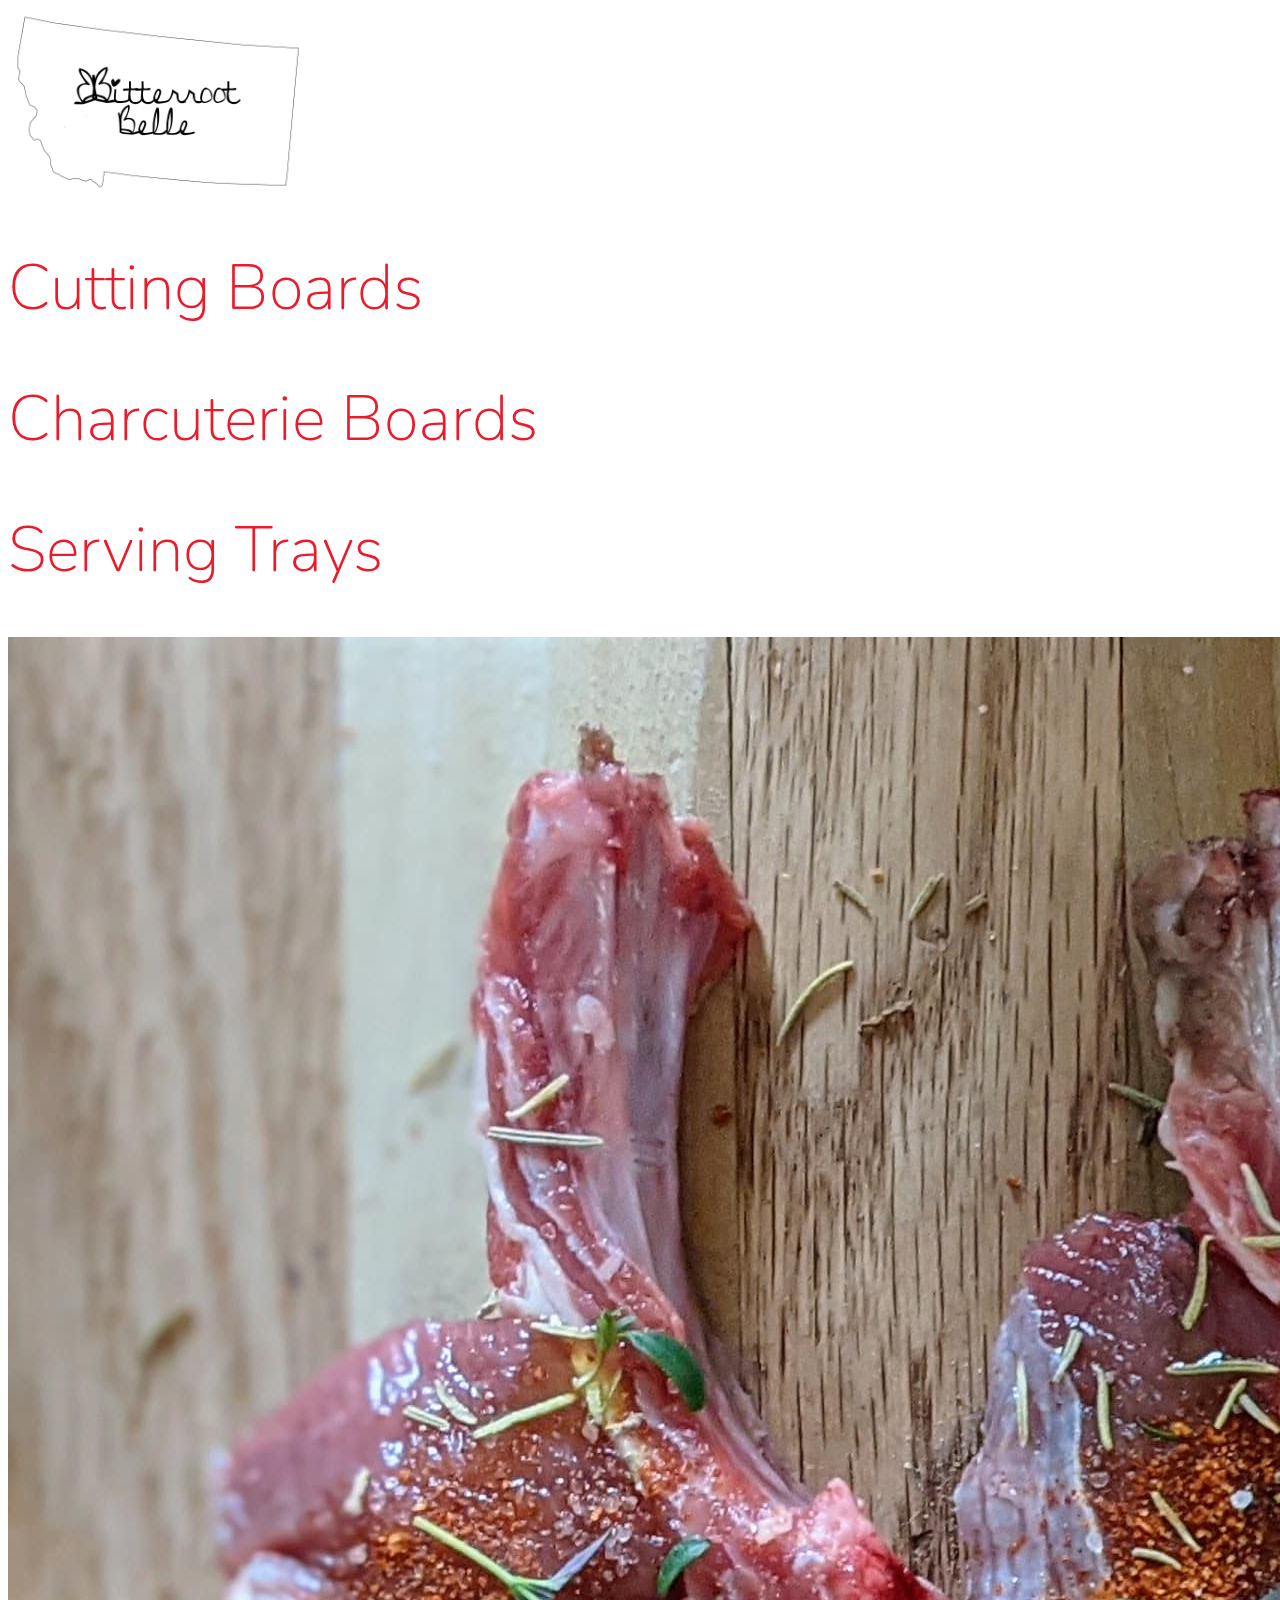
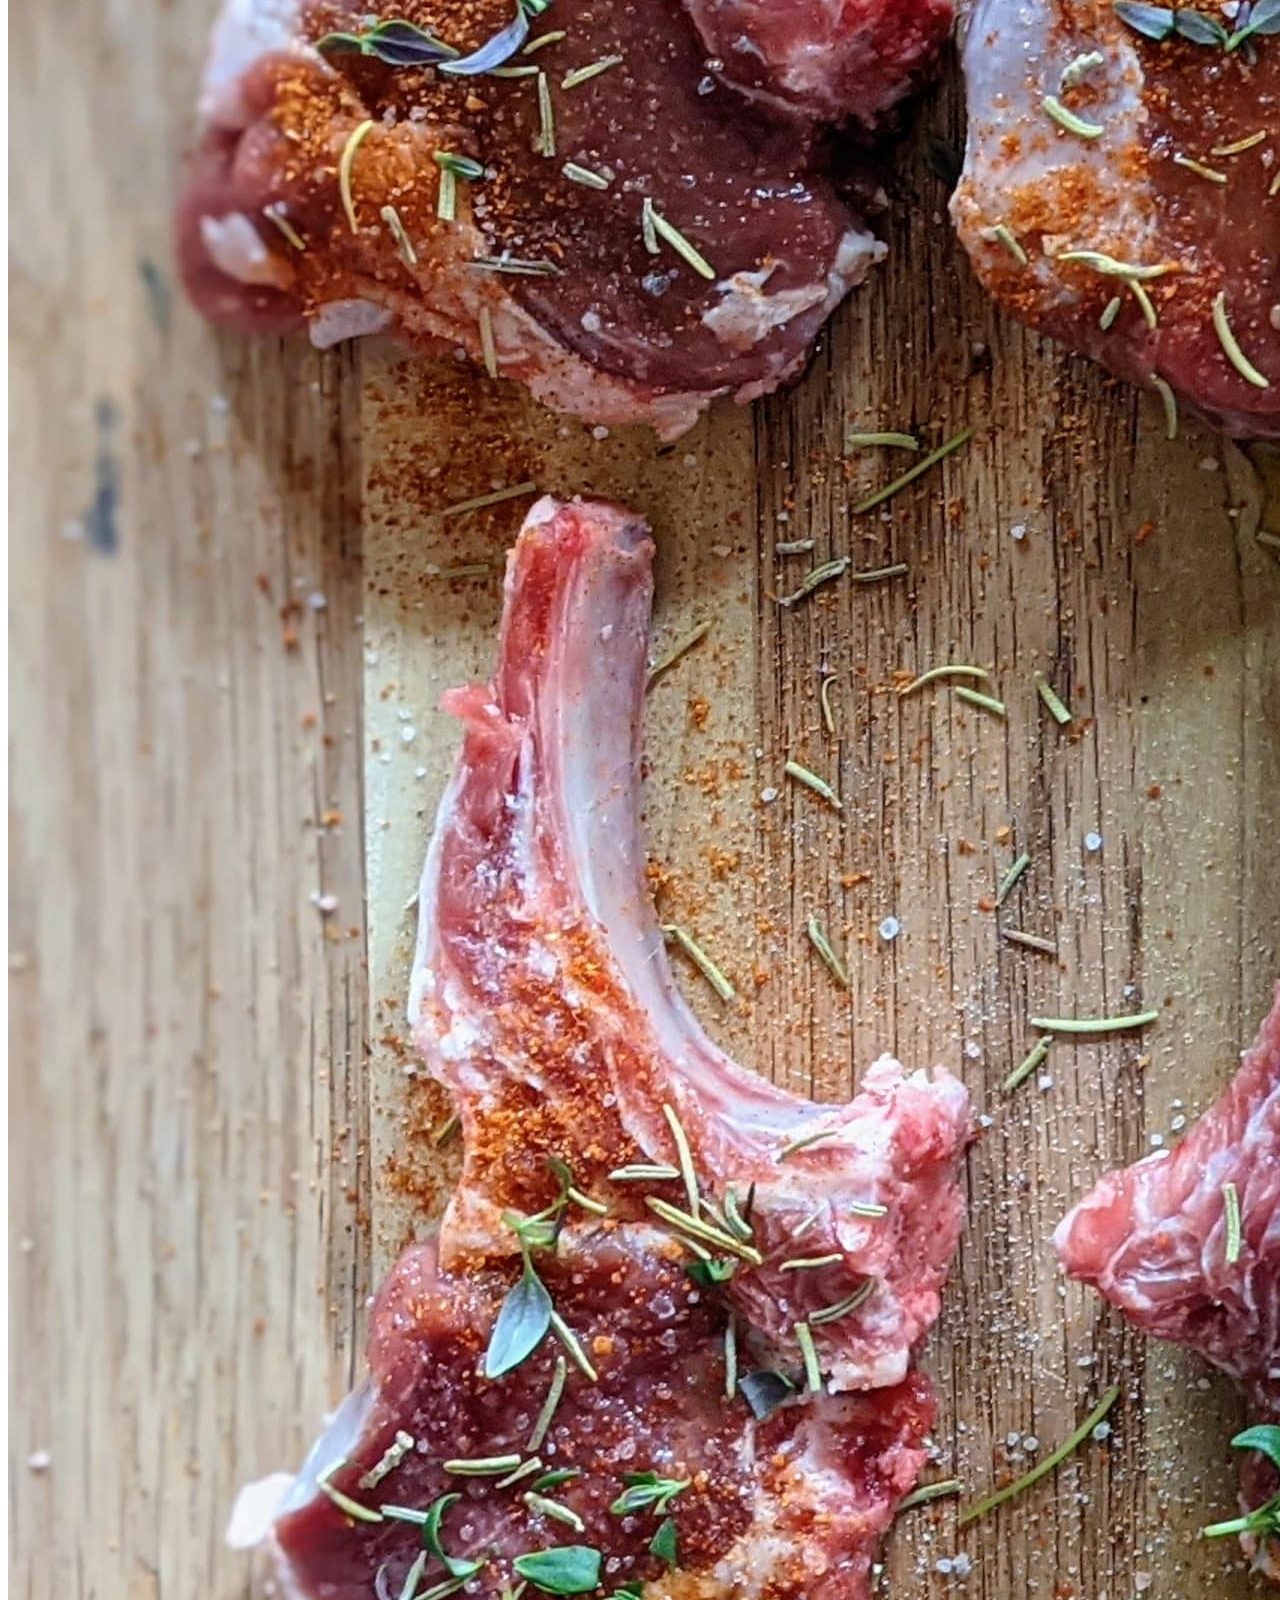
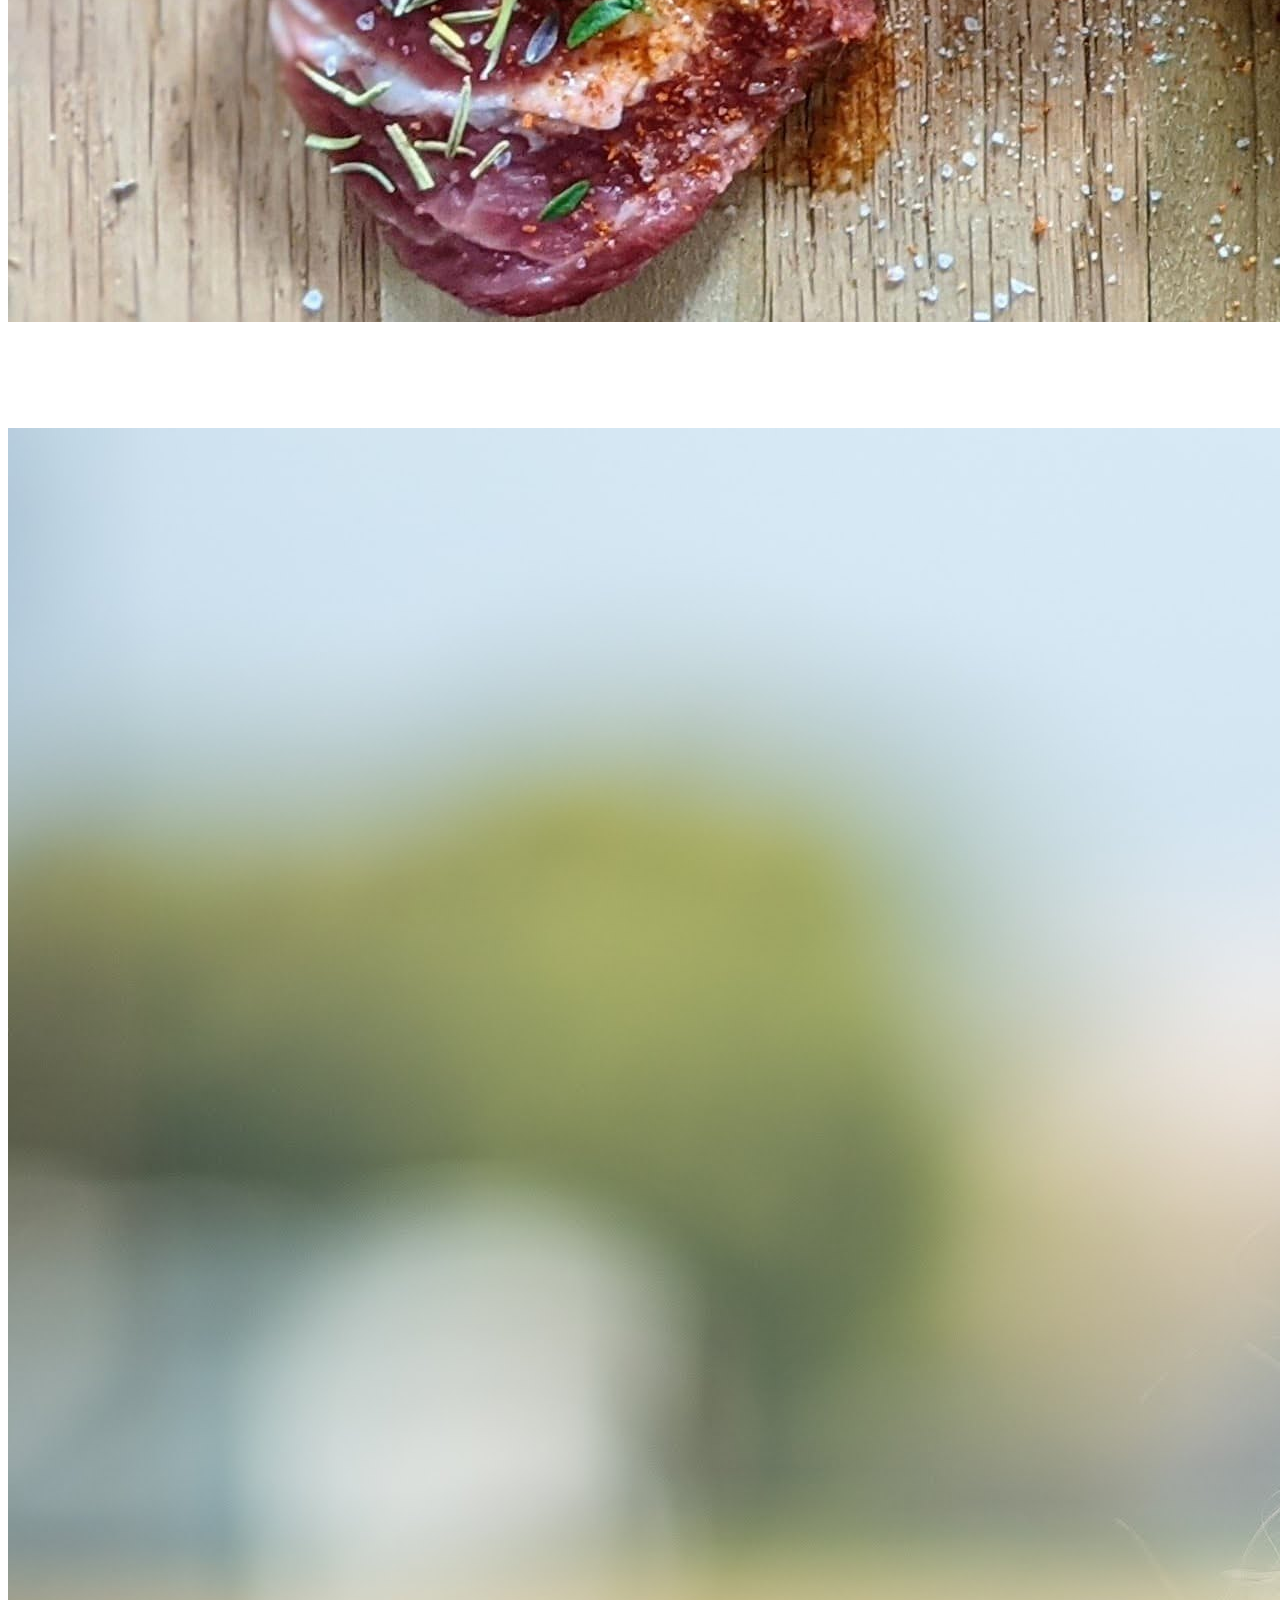
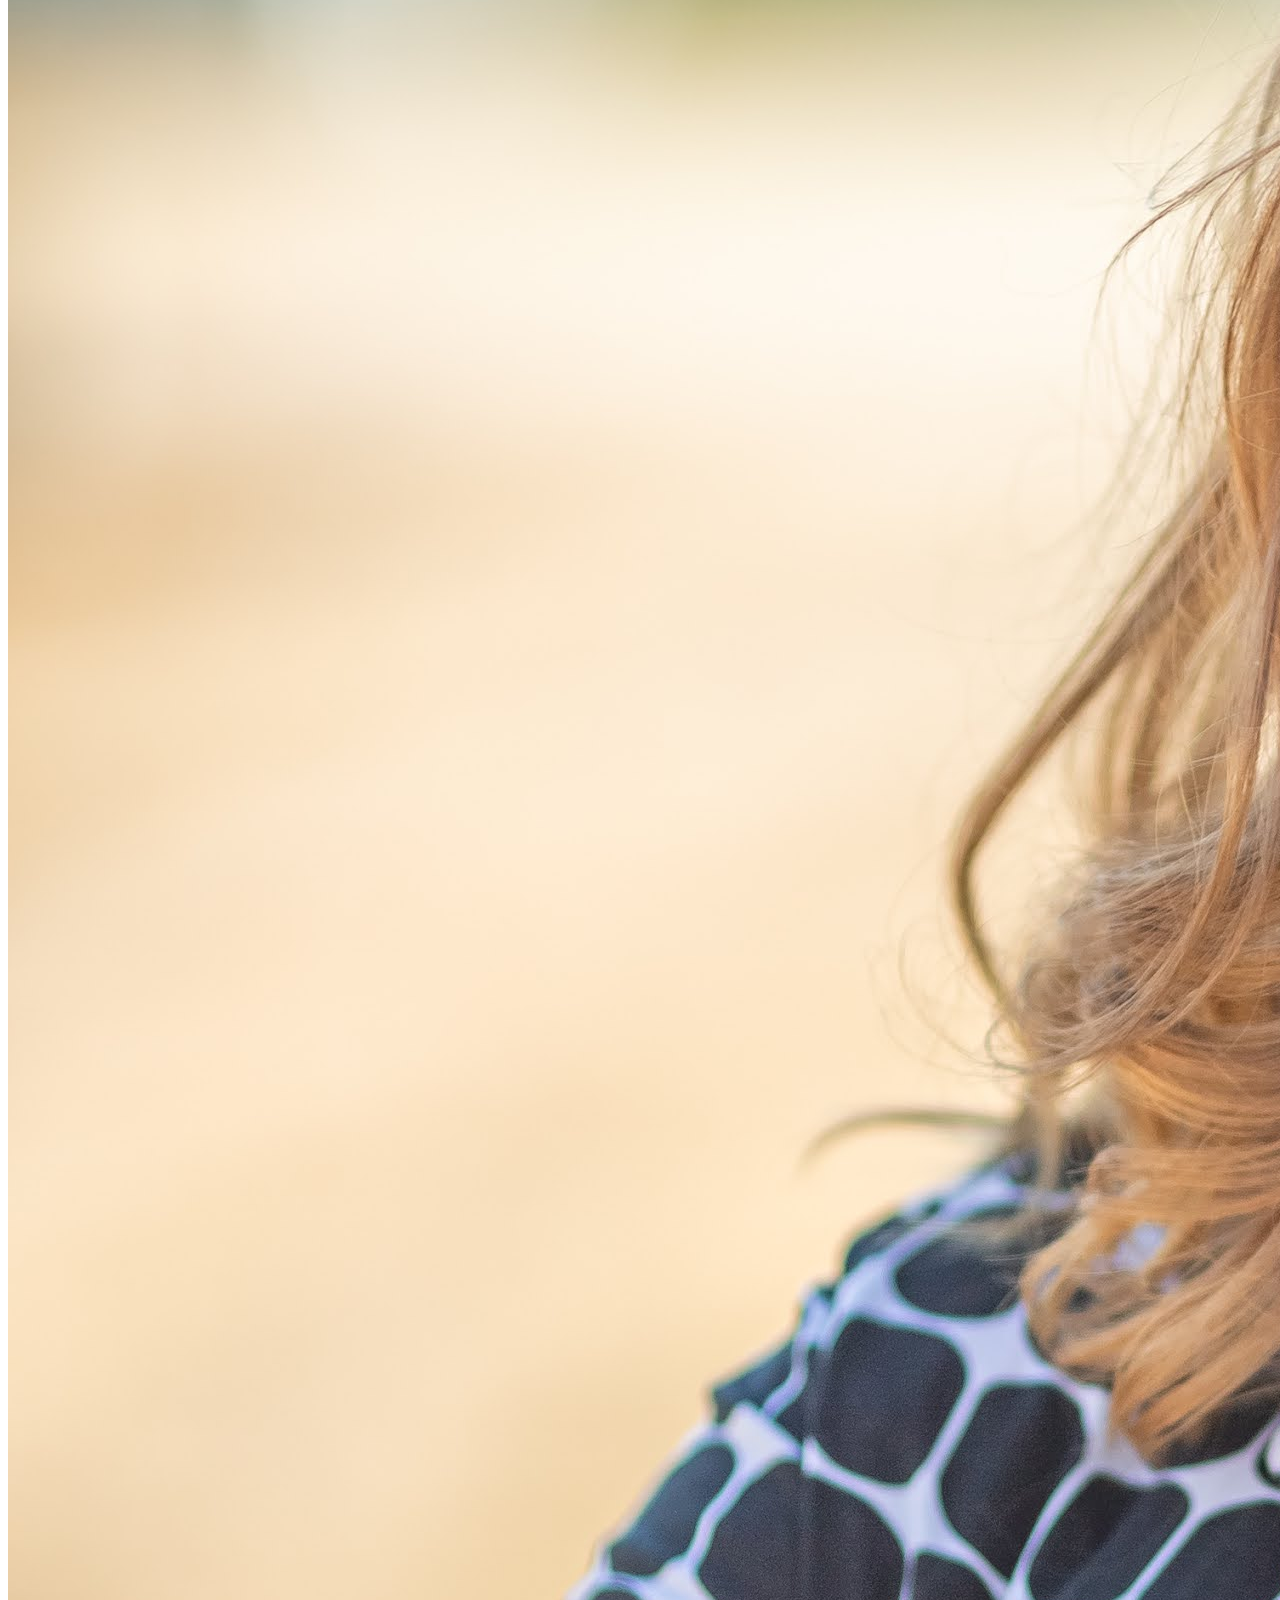
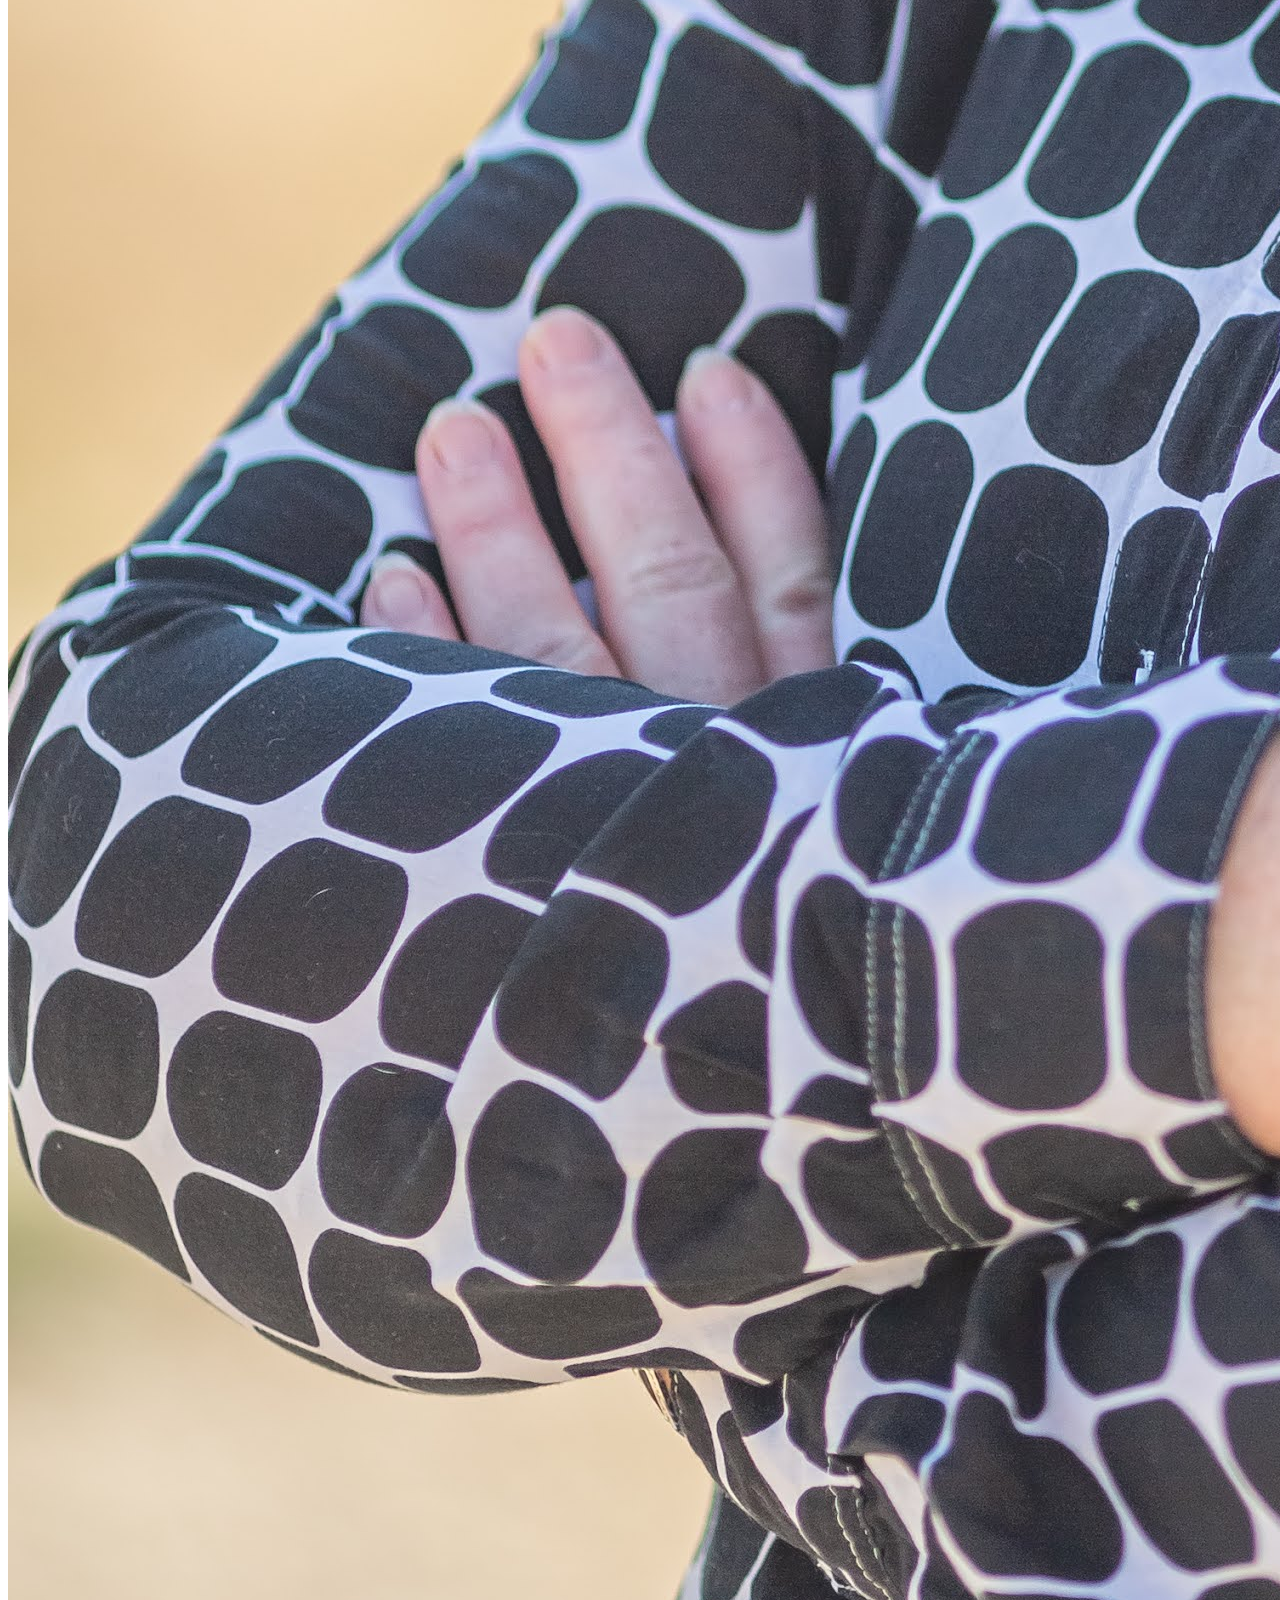
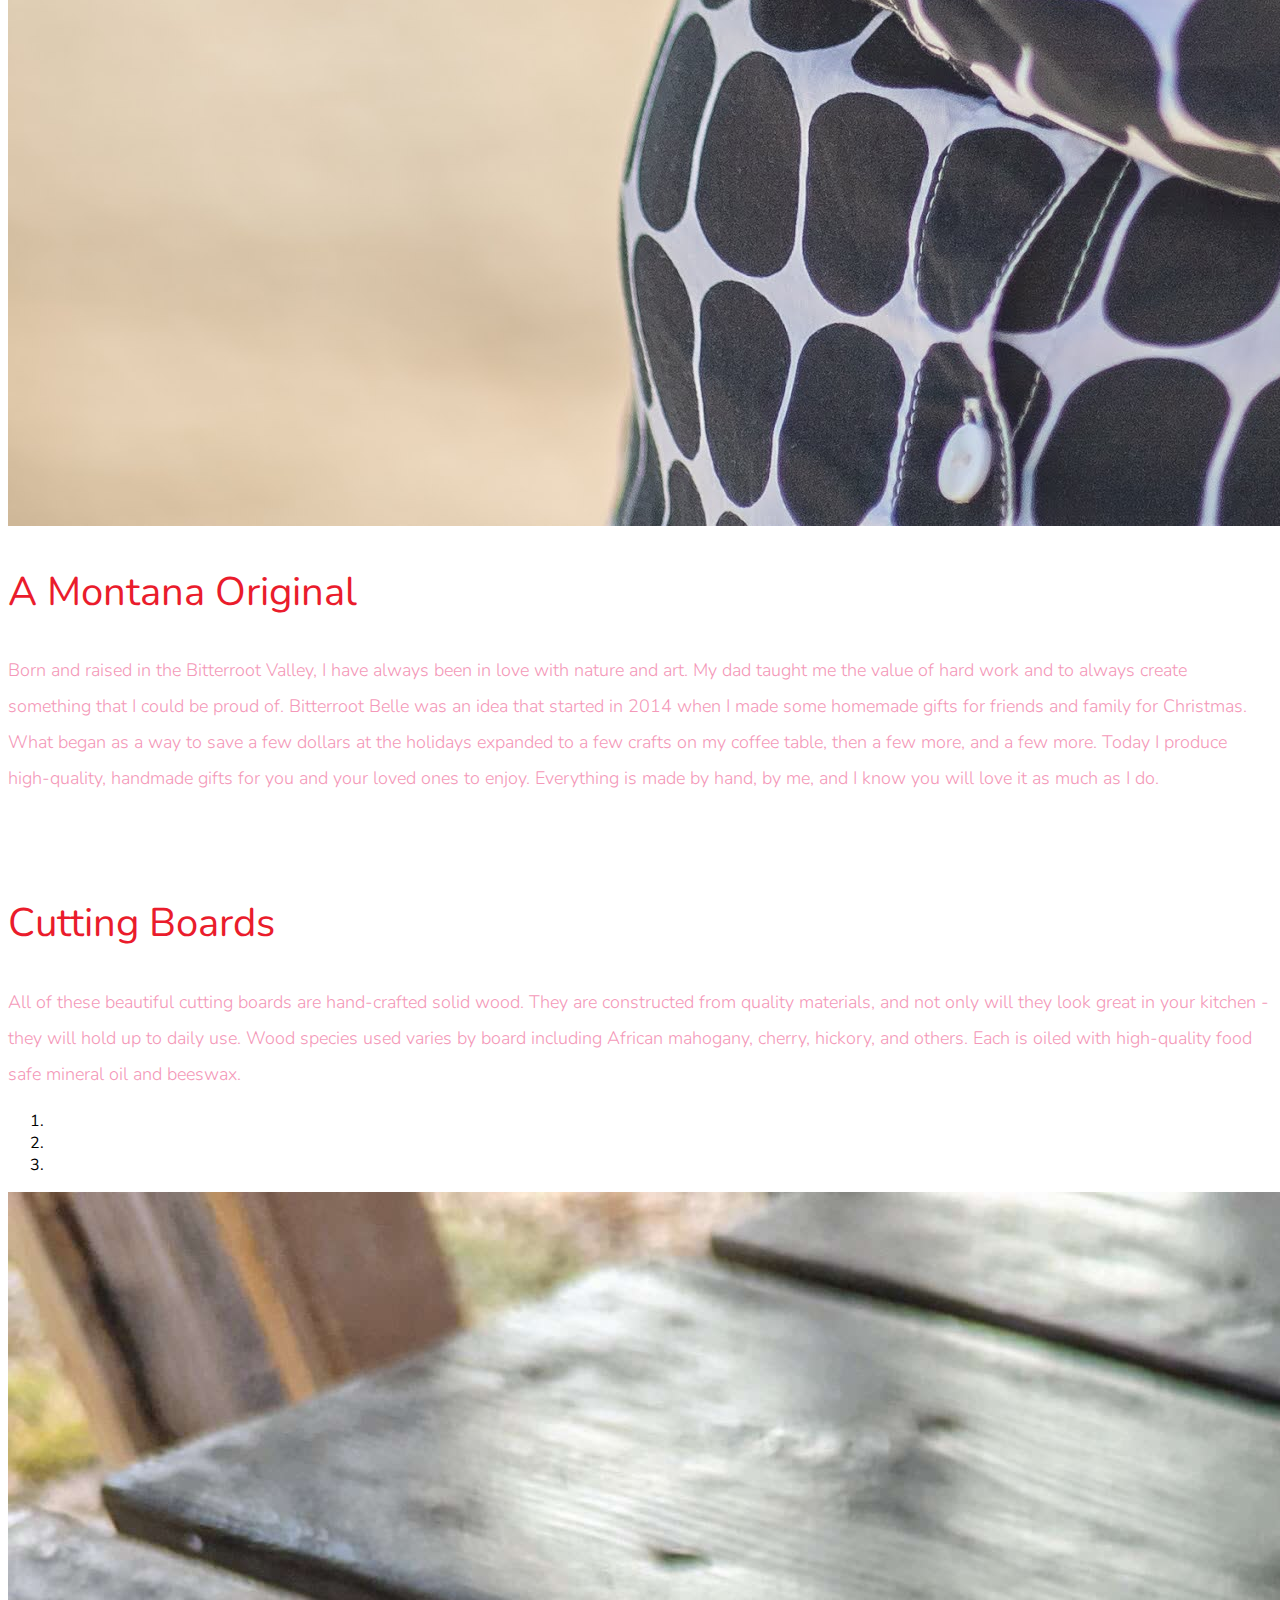
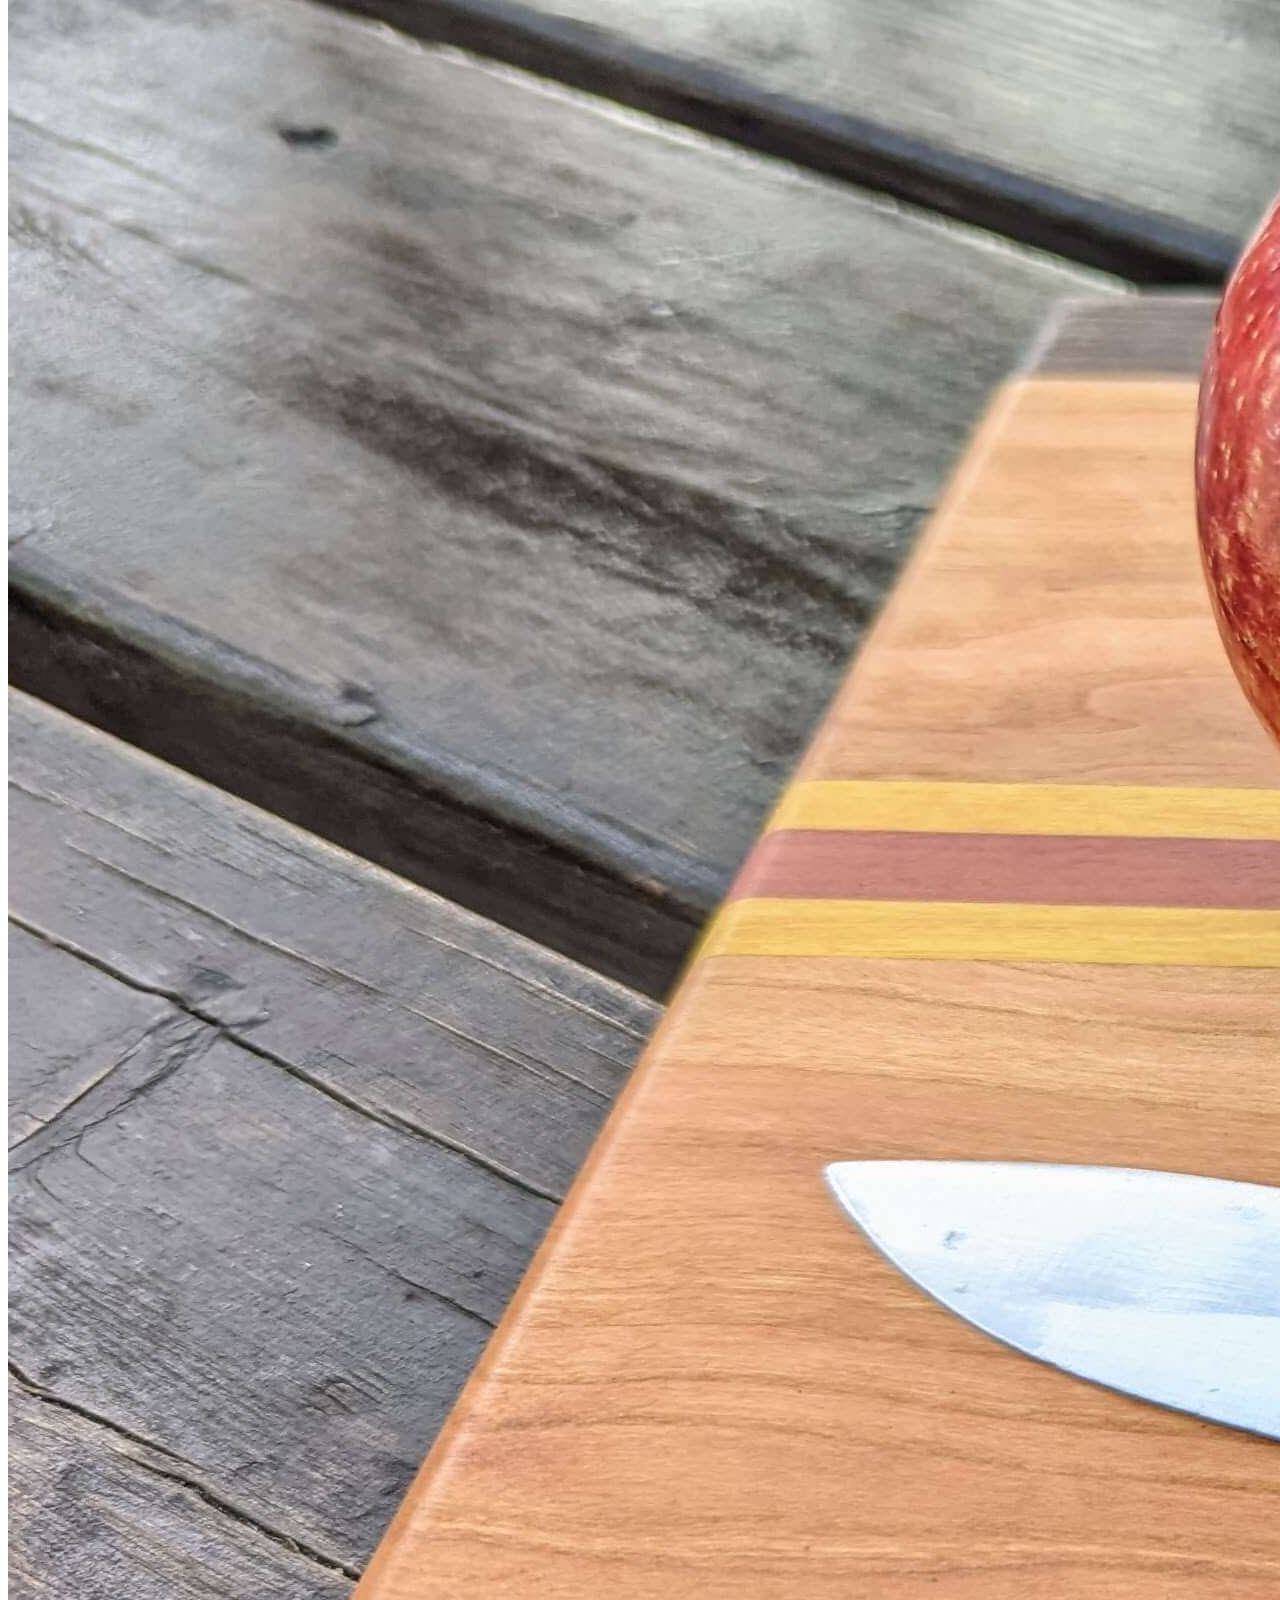
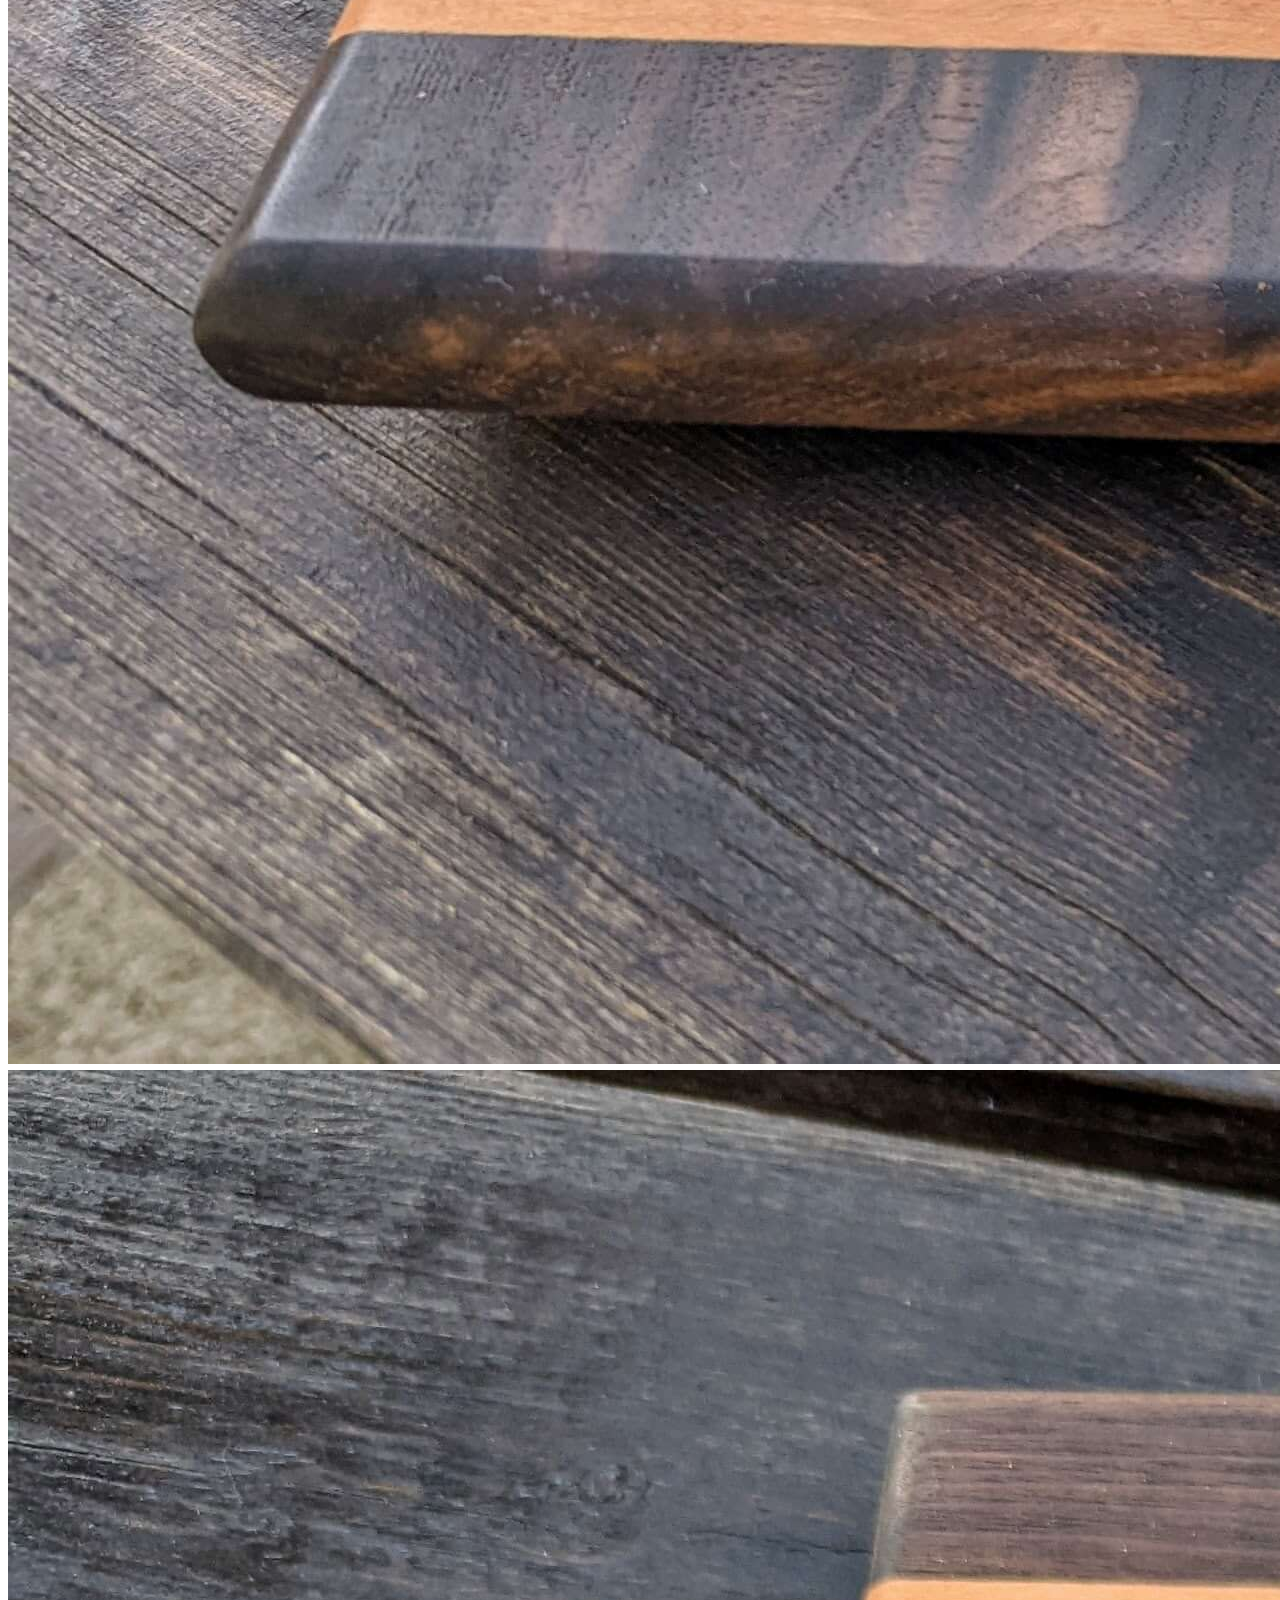
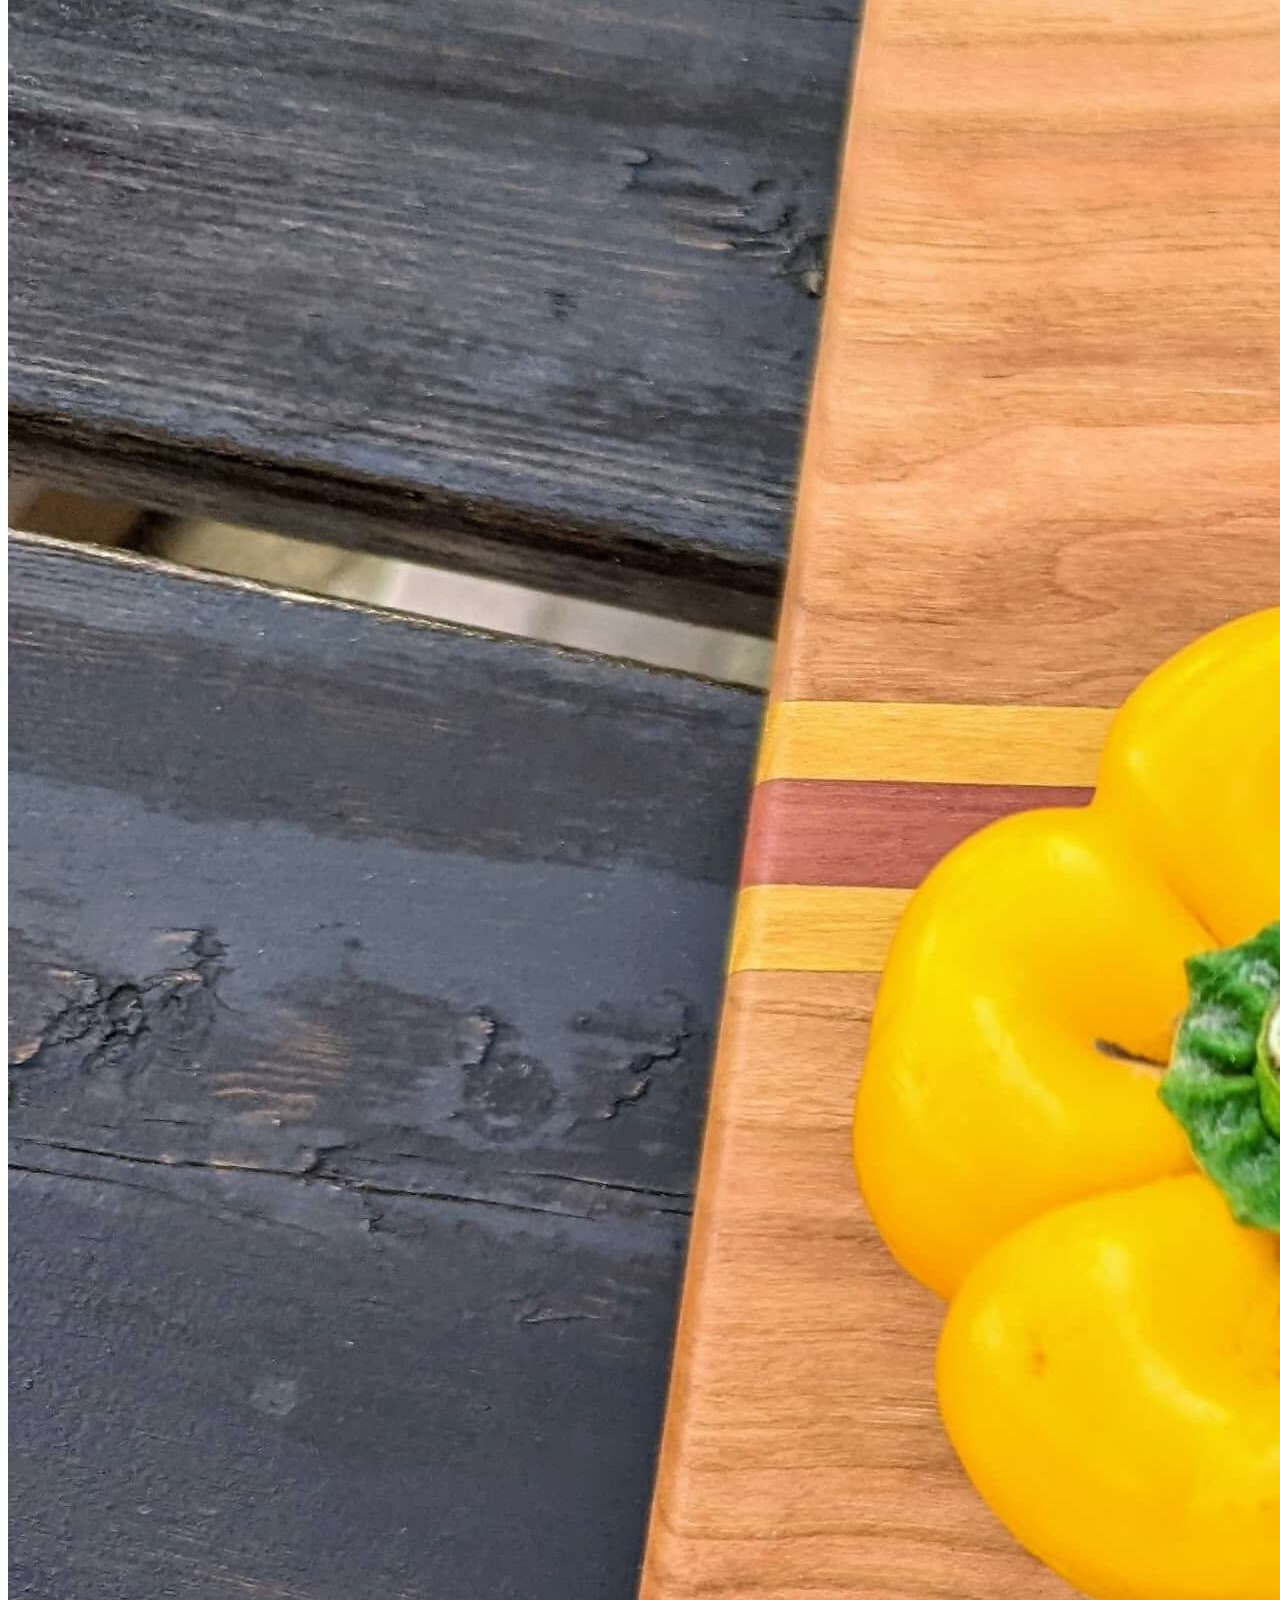
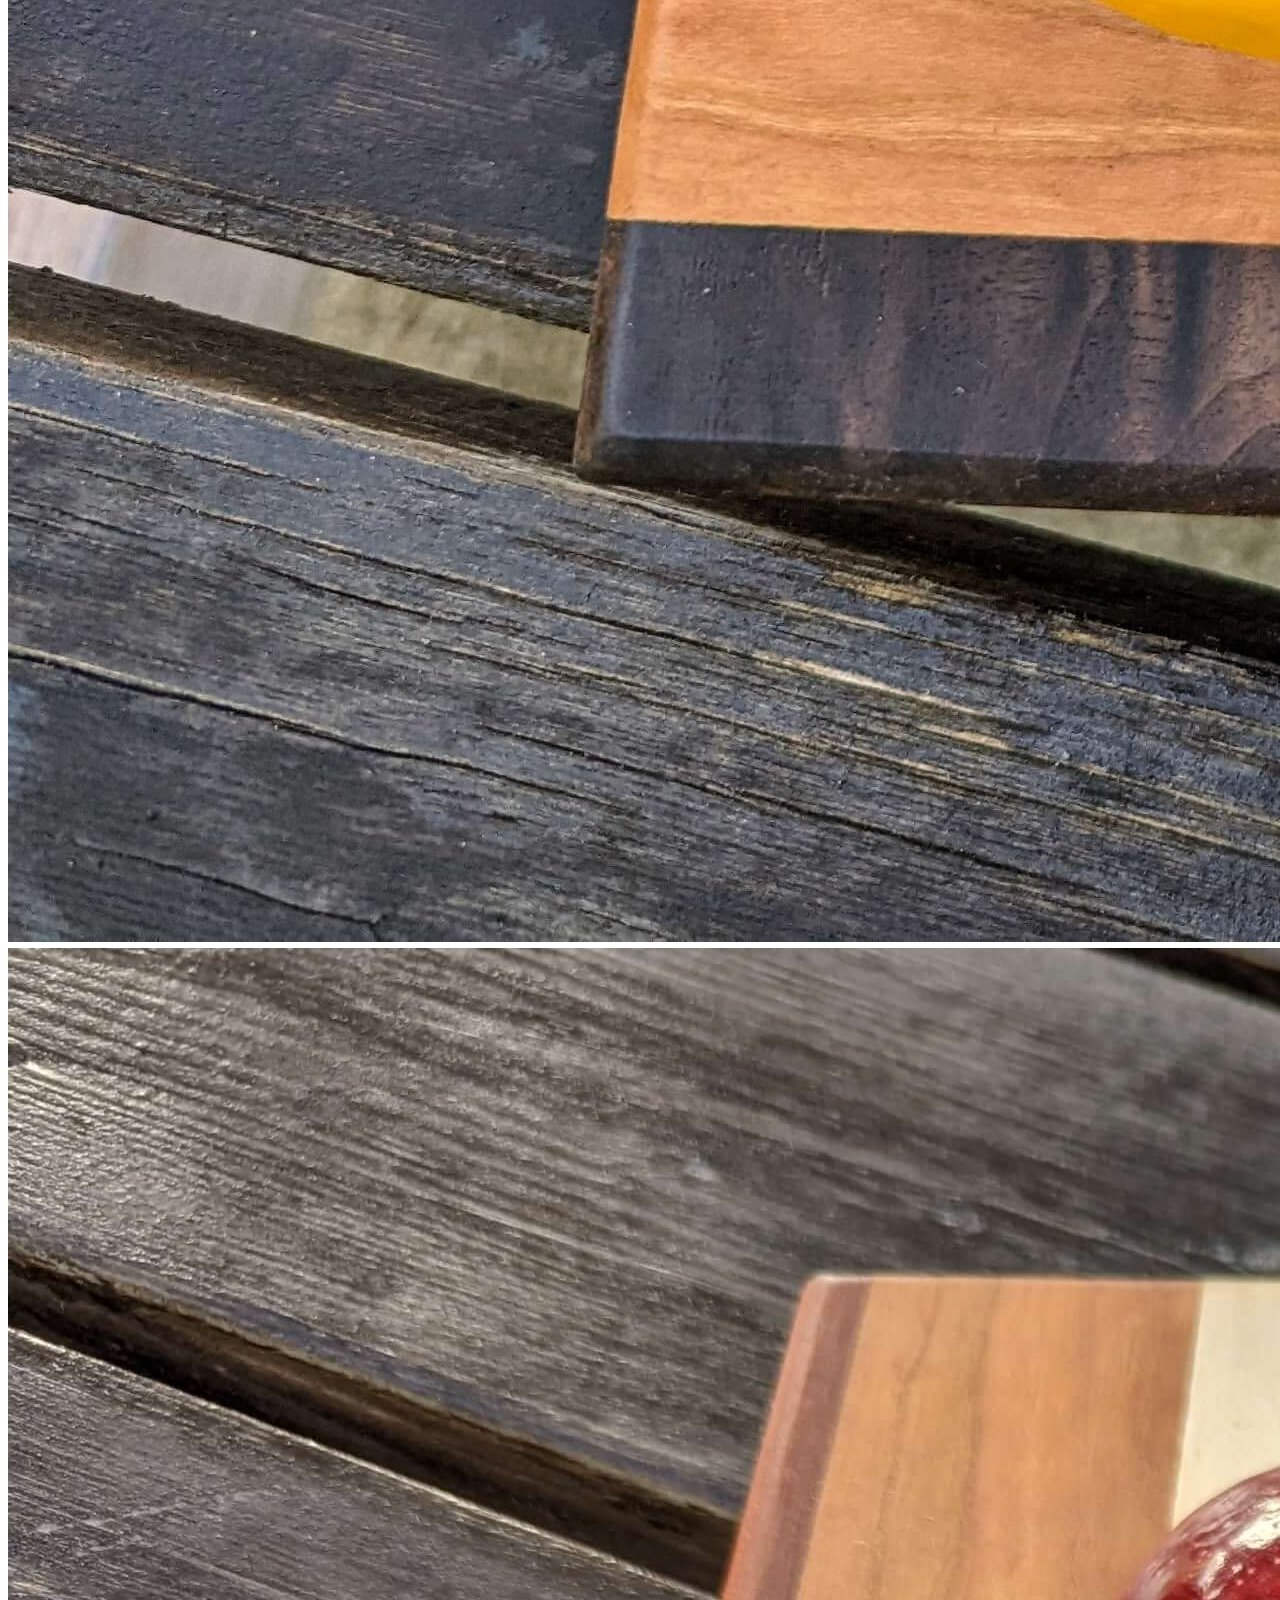
==== index.html @ c7d44c9e "add OG metadata" ====
<!DOCTYPE html>
<html lang="en">
  <head>
    <!-- Required meta tags -->
    <meta charset="utf-8" />
    <meta
      name="viewport"
      content="width=device-width, initial-scale=1, shrink-to-fit=no"
    />

    <meta property="og:type" content="website" />
    <meta property="og:title" content="Bitterroot Belle" />
    <meta property="og:url" content="https://bitterrootbelle.com" />
    <meta
      property="og:image"
      content="https://bitterrootbelle.com/imgs/logo.png"
    />
    <meta
      property="og:description"
      content="Made In Montana - Homemade gifts and art"
    />

    <!-- Google Font -->
    <link
      href="https://fonts.googleapis.com/css?family=Nunito:200,300,400,700"
      rel="stylesheet"
    />

    <!-- Bootstrap CSS -->
    <link
      rel="stylesheet"
      href="https://stackpath.bootstrapcdn.com/bootstrap/4.1.3/css/bootstrap.min.css"
      integrity="sha384-MCw98/SFnGE8fJT3GXwEOngsV7Zt27NXFoaoApmYm81iuXoPkFOJwJ8ERdknLPMO"
      crossorigin="anonymous"
    />

    <!-- Custom CSS -->
    <link rel="stylesheet" href="app.css" />

    <title>Bitterroot Belle</title>
  </head>

  <body>
    <div class="container-fluid">
      <div class="row align-items-center">
        <div class="col-12">
          <div class="card mb-3 text-center">
            <img
              src="./imgs/logo.png"
              class="card-img-top logo"
              alt="Bitterroot Belle Logo"
            />
          </div>
        </div>
      </div>
    </div>

    <section class="container-fluid px-0">
      <div class="row align-items-center">
        <div class="col-lg-6">
          <div id="headingGroup" class="text-center d-none d-lg-block mt-5">
            <h1 class="">Cutting Boards</h1>
            <h1 class="">Charcuterie Boards</h1>
            <h1 class="">Serving Trays</h1>
          </div>
        </div>
        <div class="col-lg-6">
          <img
            class="img-fluid"
            src="imgs/cutting-board-2.jpg"
            alt="Cutting board with lamb chops"
          />
        </div>
      </div>
    </section>

    <section class="container-fluid px-0">
      <div class="row align-items-center content">
        <div class="col-md-6 order-2 order-md-1">
          <img
            src="imgs/aboutme.jpg"
            alt="Photo of Kathy - the Bitterroot Belle"
            class="img-fluid"
          />
        </div>
        <div class="col-md-6 text-center order-1 order-md-2" id="about">
          <div class="row justify-content-center">
            <div class="col-10 col-lg-8 blurb mb-5 mb-md-0">
              <h2>A Montana Original</h2>

              <p class="lead">
                Born and raised in the Bitterroot Valley, I have always been in
                love with nature and art. My dad taught me the value of hard
                work and to always create something that I could be proud of.
                Bitterroot Belle was an idea that started in 2014 when I made
                some homemade gifts for friends and family for Christmas. What
                began as a way to save a few dollars at the holidays expanded to
                a few crafts on my coffee table, then a few more, and a few
                more. Today I produce high-quality, handmade gifts for you and
                your loved ones to enjoy. Everything is made by hand, by me, and
                I know you will love it as much as I do.
              </p>
            </div>
          </div>
        </div>
      </div>
      <div class="row align-items-center content" id="products">
        <div class="col-md-6 text-center">
          <div class="row justify-content-center">
            <div class="col-10 col-lg-8 blurb mb-5 mb-md-0">
              <h2>Cutting Boards</h2>

              <p class="lead">
                All of these beautiful cutting boards are hand-crafted solid
                wood. They are constructed from quality materials, and not only
                will they look great in your kitchen - they will hold up to
                daily use. Wood species used varies by board including African
                mahogany, cherry, hickory, and others. Each is oiled with
                high-quality food safe mineral oil and beeswax.
              </p>
            </div>
          </div>
        </div>
        <div class="col-md-6">
          <div
            id="cutting-board-indicator"
            class="carousel slide"
            data-ride="carousel"
          >
            <ol class="carousel-indicators">
              <li
                data-target="#cutting-board-indicator"
                data-slide-to="0"
                class="active"
              ></li>
              <li data-target="#cutting-board-indicator" data-slide-to="1"></li>
              <li data-target="#cutting-board-indicator" data-slide-to="2"></li>
            </ol>
            <div class="carousel-inner">
              <div class="carousel-item active">
                <img
                  class="d-block rounded img-fluid"
                  src="./imgs/board1.jpg"
                  alt="First Cutting Board"
                />
              </div>
              <div class="carousel-item">
                <img
                  class="d-block rounded img-fluid"
                  src="./imgs/board2.jpg"
                  alt="Second Cutting Board"
                />
              </div>
              <!-- <div class="carousel-item">
                <img class="d-block rounded img-fluid" src="./imgs/board3.jpg" alt="Third Cutting Board">
              </div> -->
              <div class="carousel-item">
                <img
                  class="d-block rounded img-fluid"
                  src="./imgs/board4.jpg"
                  alt="Third Cutting Board"
                />
              </div>
            </div>
            <a
              class="carousel-control-prev"
              href="#cutting-board-indicator"
              role="button"
              data-slide="prev"
            >
              <span
                class="carousel-control-prev-icon"
                aria-hidden="true"
              ></span>
              <span class="sr-only">Previous</span>
            </a>
            <a
              class="carousel-control-next"
              href="#cutting-board-indicator"
              role="button"
              data-slide="next"
            >
              <span
                class="carousel-control-next-icon"
                aria-hidden="true"
              ></span>
              <span class="sr-only">Next</span>
            </a>
          </div>
        </div>
      </div>
      <div class="row align-items-center content">
        <div class="col-md-6 order-2 order-md-1">
          <img
            src="./imgs/board-butter.jpg"
            alt="can of board butter"
            class="img-fluid"
          />
        </div>
        <div class="col-md-6 text-center order-1 order-md-2">
          <div class="row justify-content-center">
            <div class="col-10 col-lg-8 blurb mb-5 mb-md-0">
              <h2>Board Butter</h2>

              <p class="lead">
                Oiled wood not only looks beautiful, but its surface can be
                restored by applying new coats of protecive oil. My homemade
                board butter is just what you need to keep your board beautiful
                and the wood properly conditioned. Made with natural beeswax and
                mineral oil, it doesn't contain any artificial scents or dyes
                and is food safe and hypoallergenic.
              </p>
            </div>
          </div>
        </div>
      </div>
    </section>

    <footer>
      <div class="container">
        <div class="row align-items-center">
          <div class="col-sm-12 col-md-6 text-center">
            <h4>Contact</h4>
            If you have a question about care and maintenance of a cutting
            board, would like to place an order, or want to inquire about custom
            orders - please let me know! You can
            <a href="mailto:kathy@bitterrootbelle.com">email me</a> here.
          </div>
          <div class="col-sm-12 col-md-6 text-center pt-4">
            <img src="./imgs/MiMlogo.png" alt="Made In Montana" />
          </div>
        </div>
      </div>
    </footer>

    <!-- Optional JavaScript -->
    <!-- jQuery first, then Popper.js, then Bootstrap JS -->
    <script
      src="https://code.jquery.com/jquery-3.3.1.slim.min.js"
      integrity="sha384-q8i/X+965DzO0rT7abK41JStQIAqVgRVzpbzo5smXKp4YfRvH+8abtTE1Pi6jizo"
      crossorigin="anonymous"
    ></script>
    <script
      src="https://cdnjs.cloudflare.com/ajax/libs/popper.js/1.14.3/umd/popper.min.js"
      integrity="sha384-ZMP7rVo3mIykV+2+9J3UJ46jBk0WLaUAdn689aCwoqbBJiSnjAK/l8WvCWPIPm49"
      crossorigin="anonymous"
    ></script>
    <script
      src="https://stackpath.bootstrapcdn.com/bootstrap/4.1.3/js/bootstrap.min.js"
      integrity="sha384-ChfqqxuZUCnJSK3+MXmPNIyE6ZbWh2IMqE241rYiqJxyMiZ6OW/JmZQ5stwEULTy"
      crossorigin="anonymous"
    ></script>

    <script>
      $(function () {
        $(document).scroll(function () {
          var $nav = $("#mainNavbar");
          $nav.toggleClass("scrolled", $(this).scrollTop() > $nav.height());
        });
      });
    </script>
  </body>
</html>
---- app.css ----
body {
  background: white;
  font-family: "Nunito", sans-serif;
  overflow-x: hidden;
}

.logo {
  width: 300px;
  margin-left: auto;
  margin-right: auto;
}

.blurb h2 {
  color: #ea1c2c;
  font-weight: 400;
  font-size: 2.5rem;
}

.blurb p {
  color: #f498b8;
  font-weight: 300;
  font-size: 1.125rem;
  line-height: 2;
}

.content {
  margin-top: 100px;
  margin-bottom: 100px;
}

.navbar-toggler-icon,
.navbar-toggler {
  color: black;
  background: white;
  opacity: 0.75;
}

#headingGroup {
  color: #ea1c2c;
}

#mainNavbar {
  font-size: 1.5rem;
  font-weight: 100;
}

#mainNavbar .nav-link {
  color: white;
}

#mainNavbar .nav-link:hover {
  color: #ea1c2c;
}

#mainNavbar .navbar-brand {
  color: #ea1c2c;
}

#headingGroup span {
  color: #ea1c2c;
}

#headingGroup h1 {
  font-size: 4rem;
  font-weight: 100;
}

.navbar.scrolled {
  background: white;
  opacity: 1;
  transition: background 1000ms, opacity 1s;
}

.navbar {
  opacity: 0.5;
  background: white;
}

.nav-link {
  color: #ea1c2c;
}

footer {
  color: #ea1c2c;
}

@media (max-width: 1200px) {
  #headingGroup h1 {
    font-size: 3rem;
  }
}
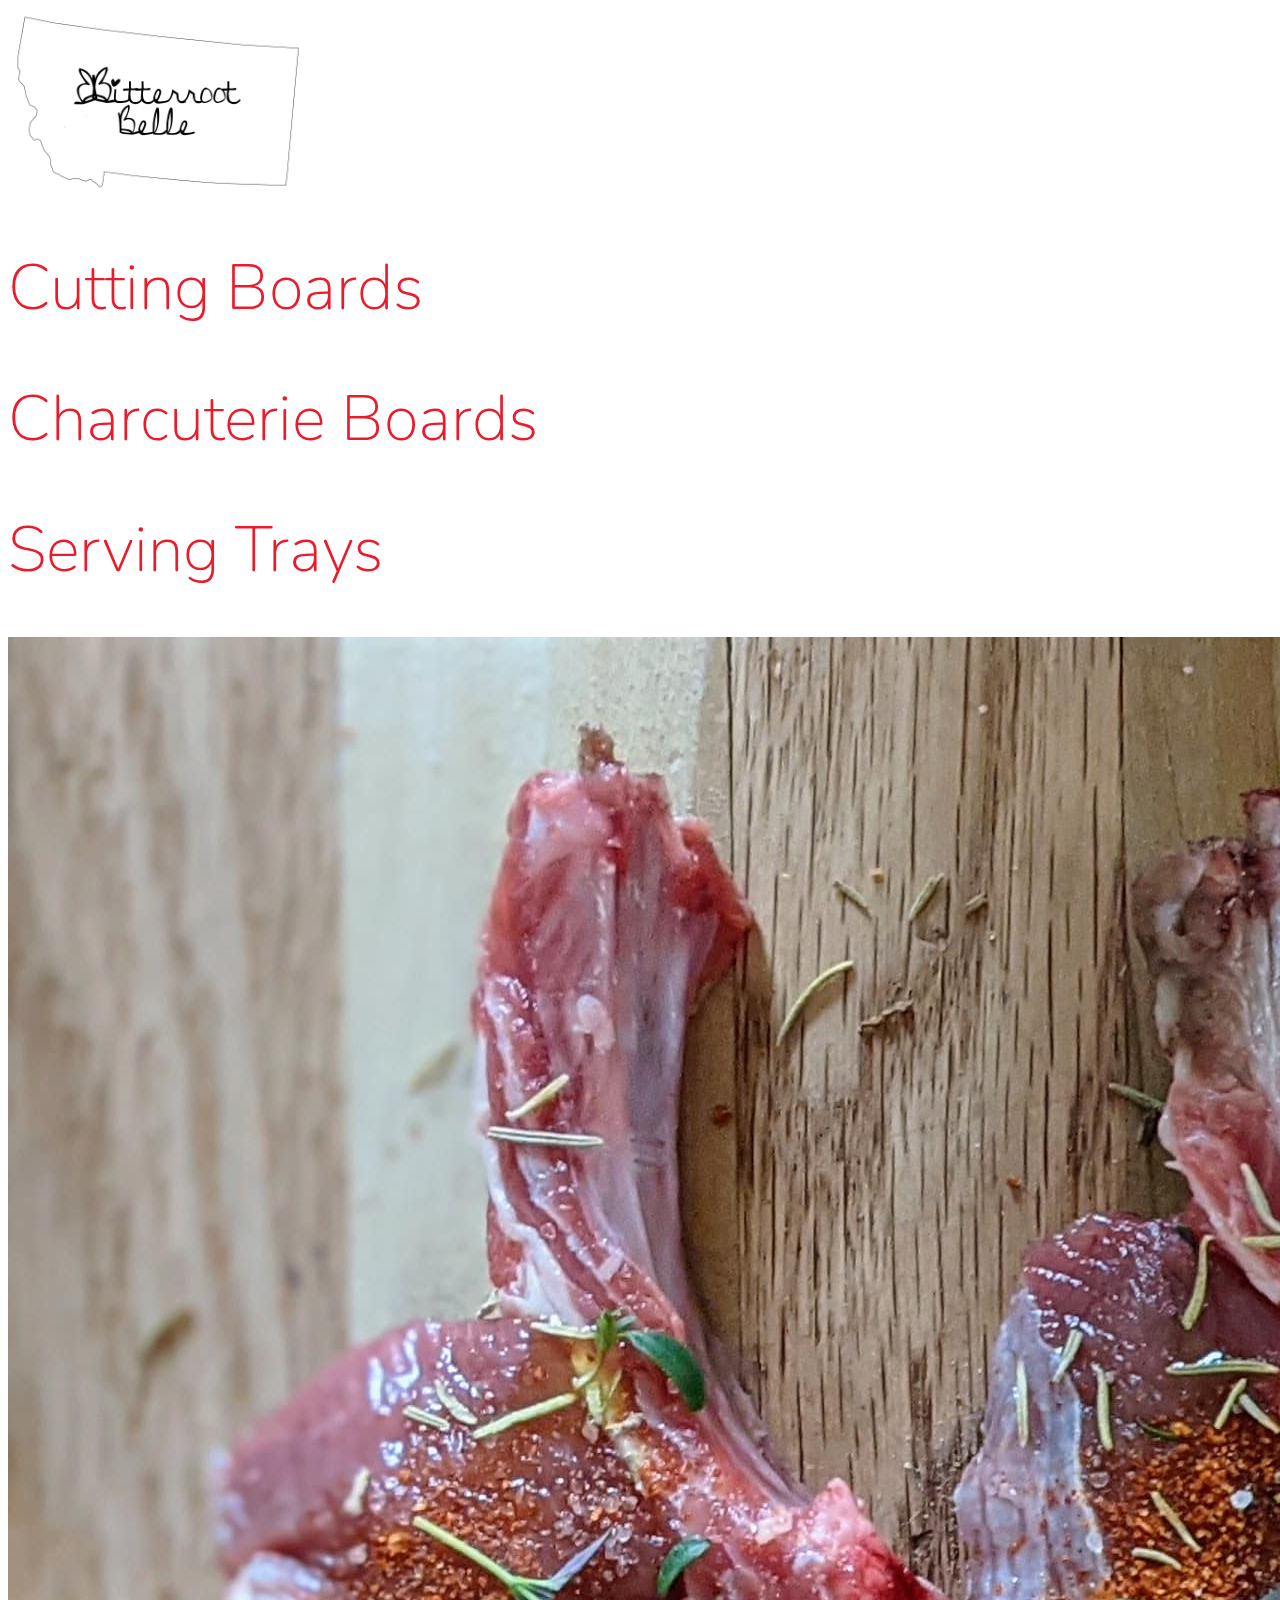
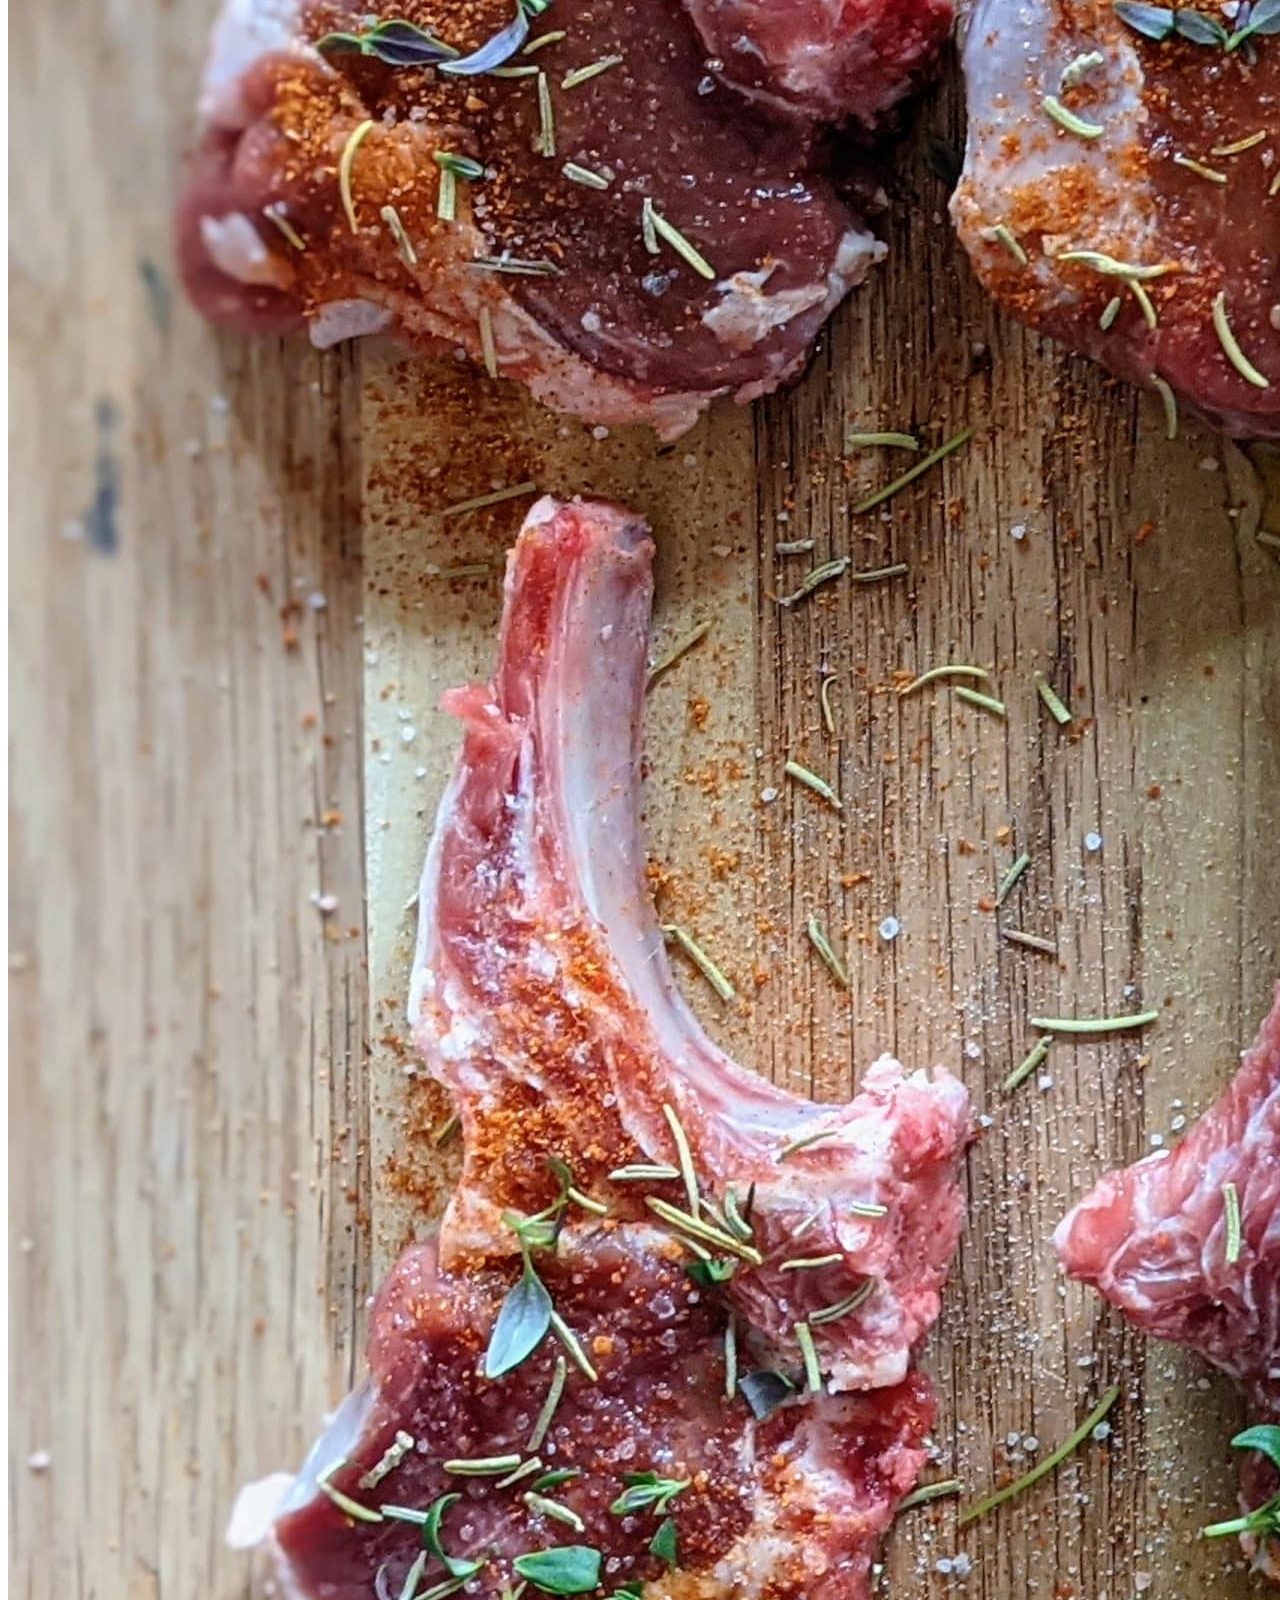
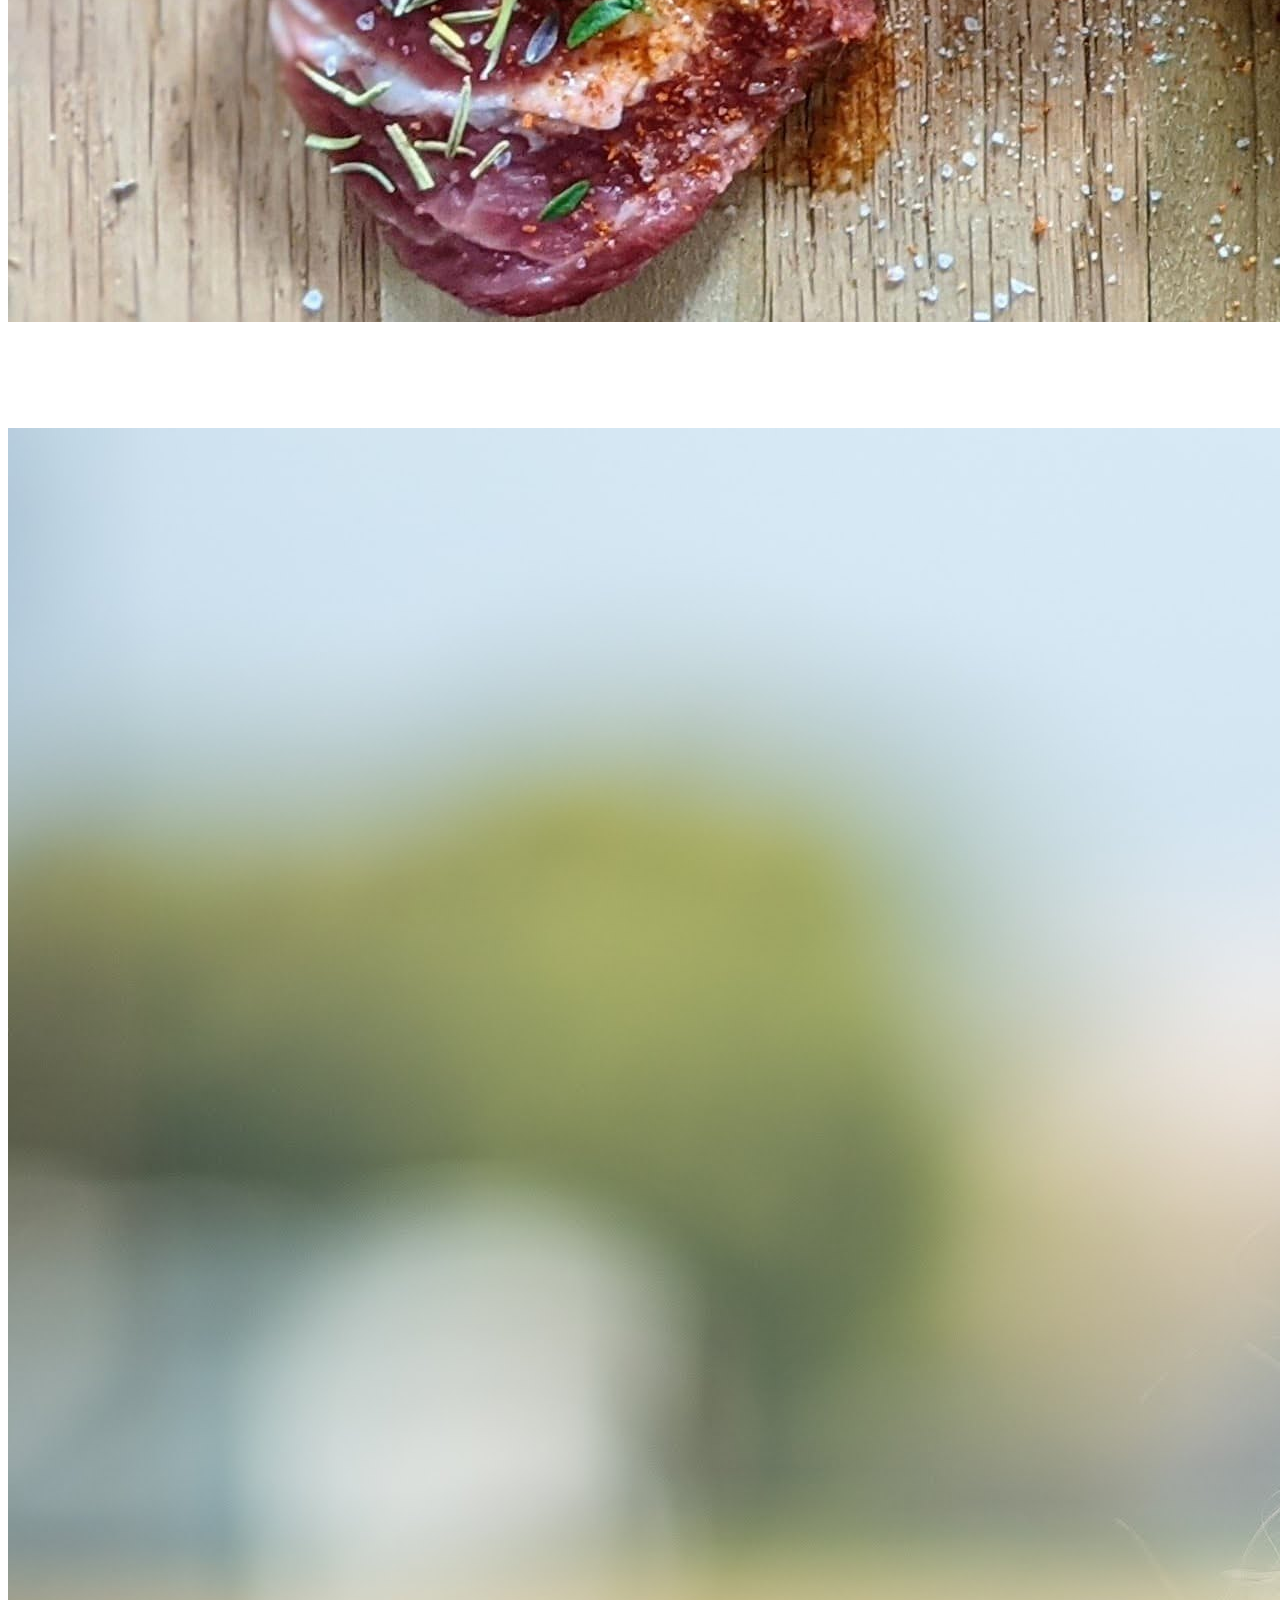
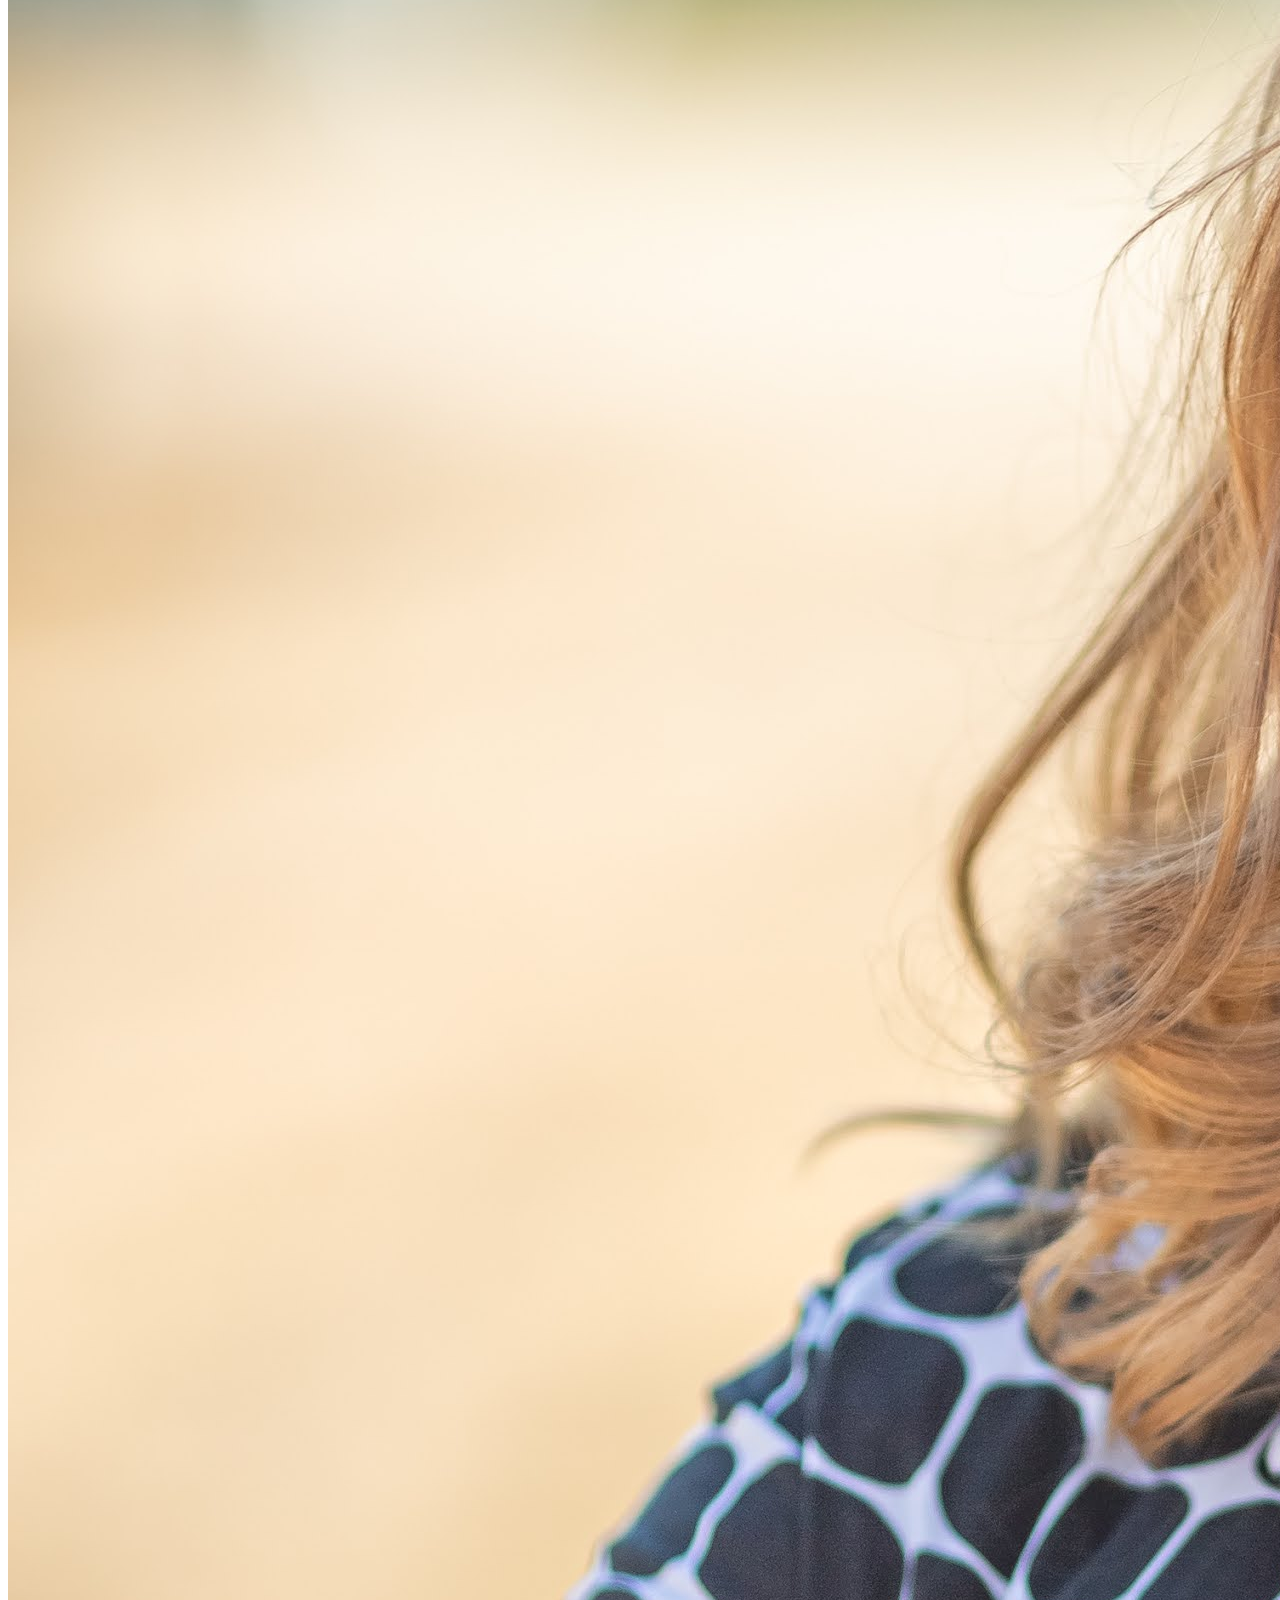
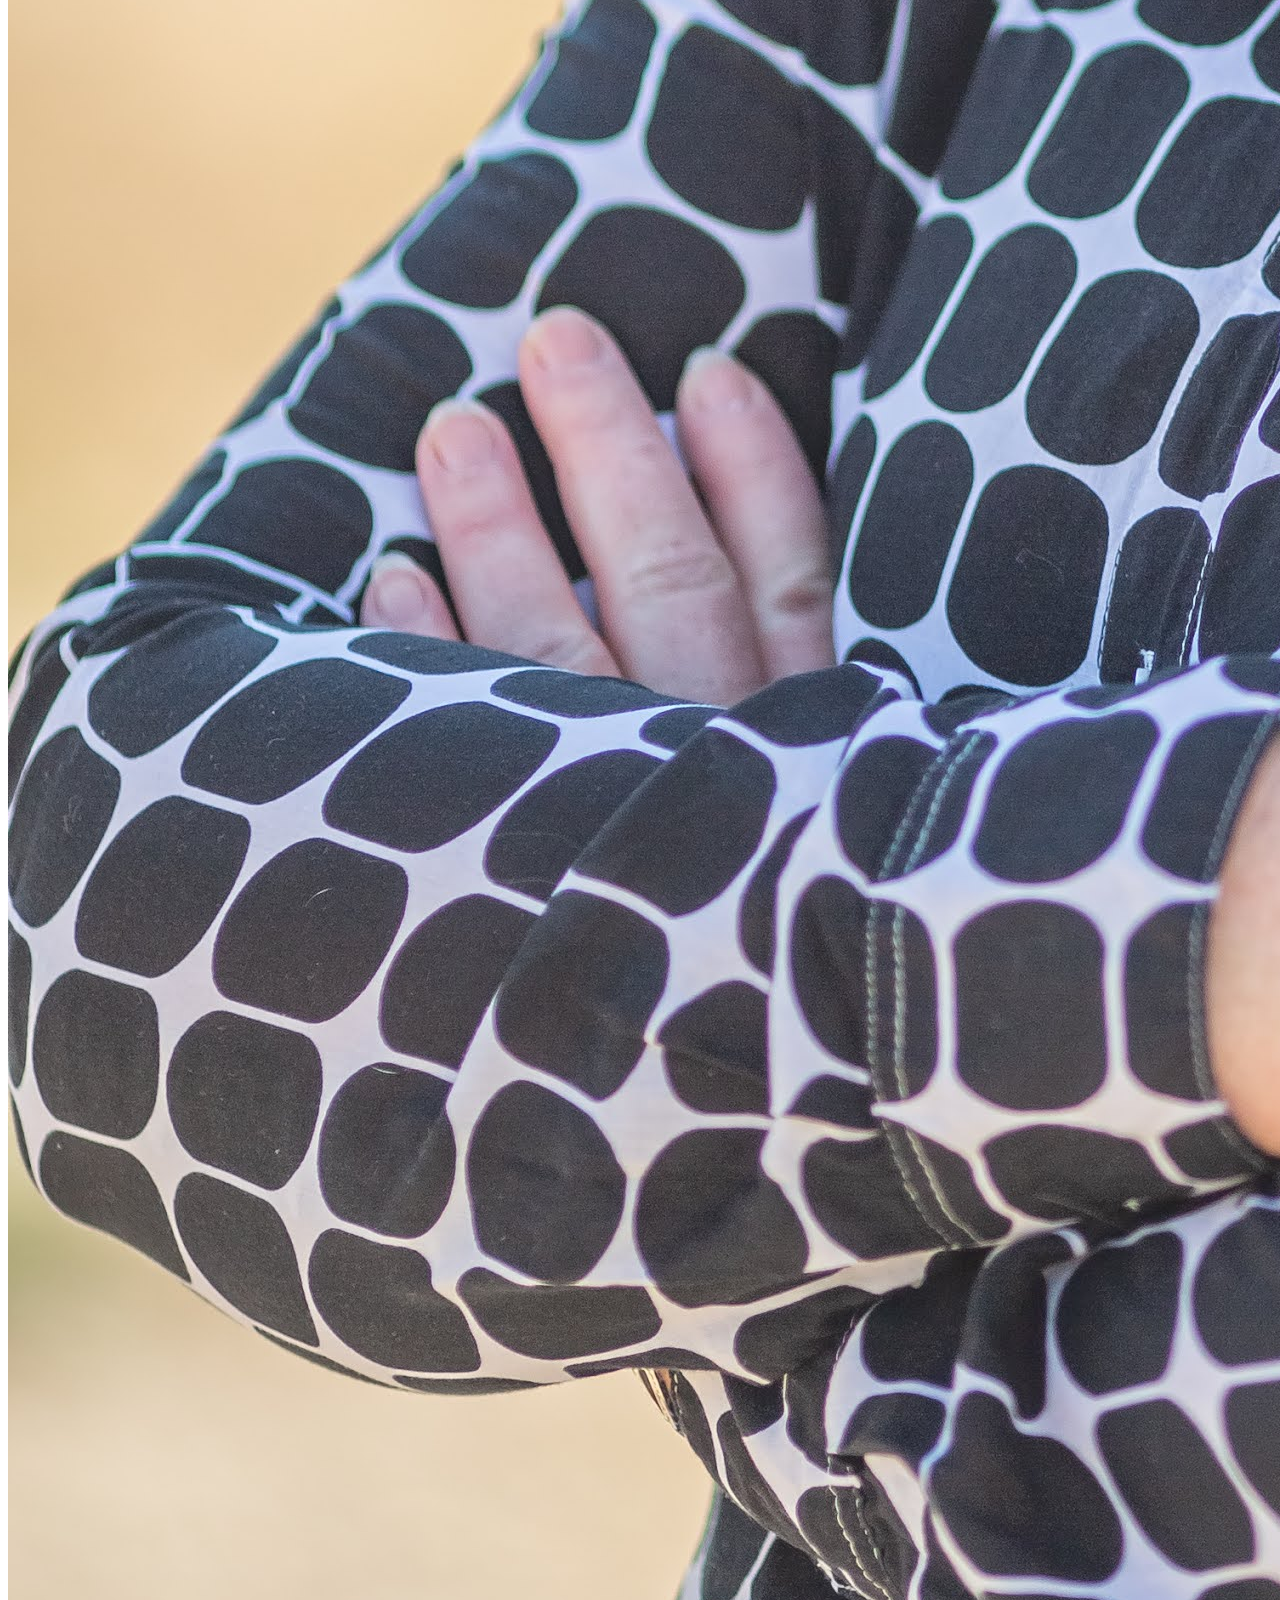
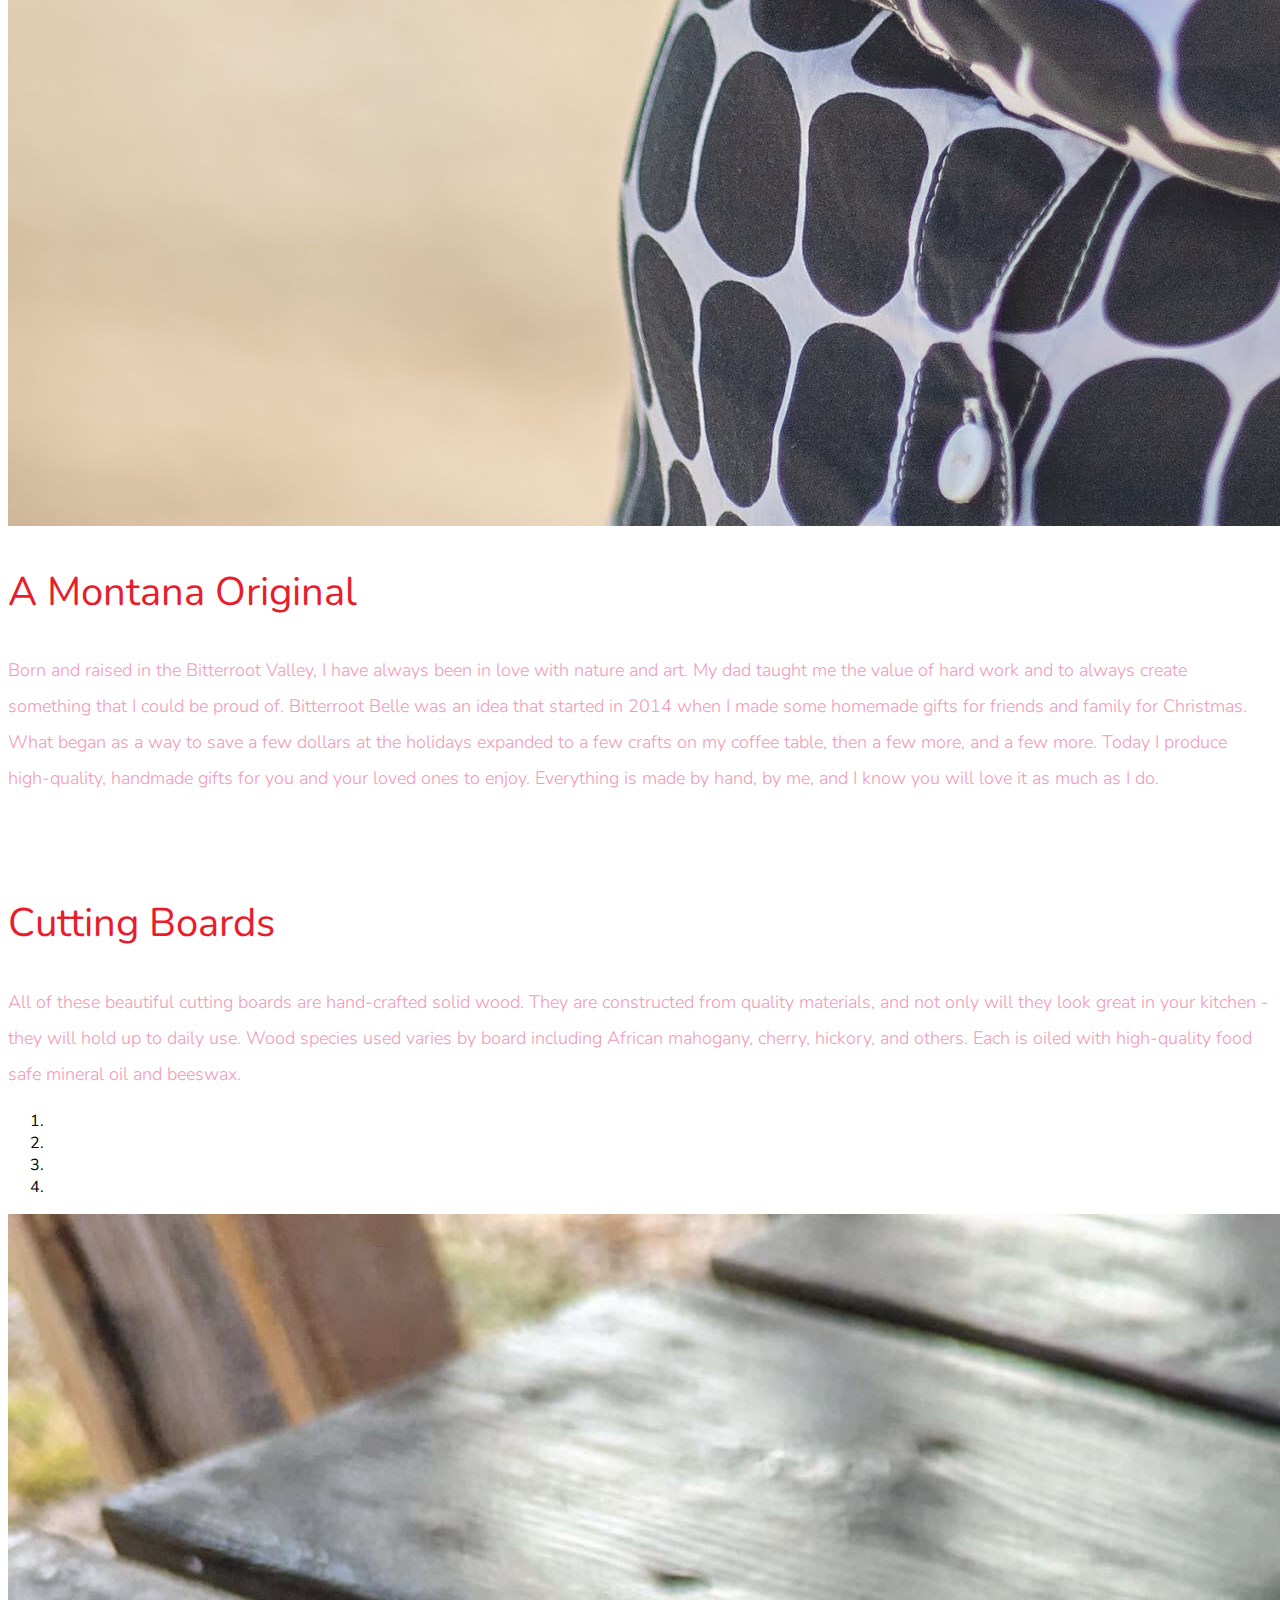
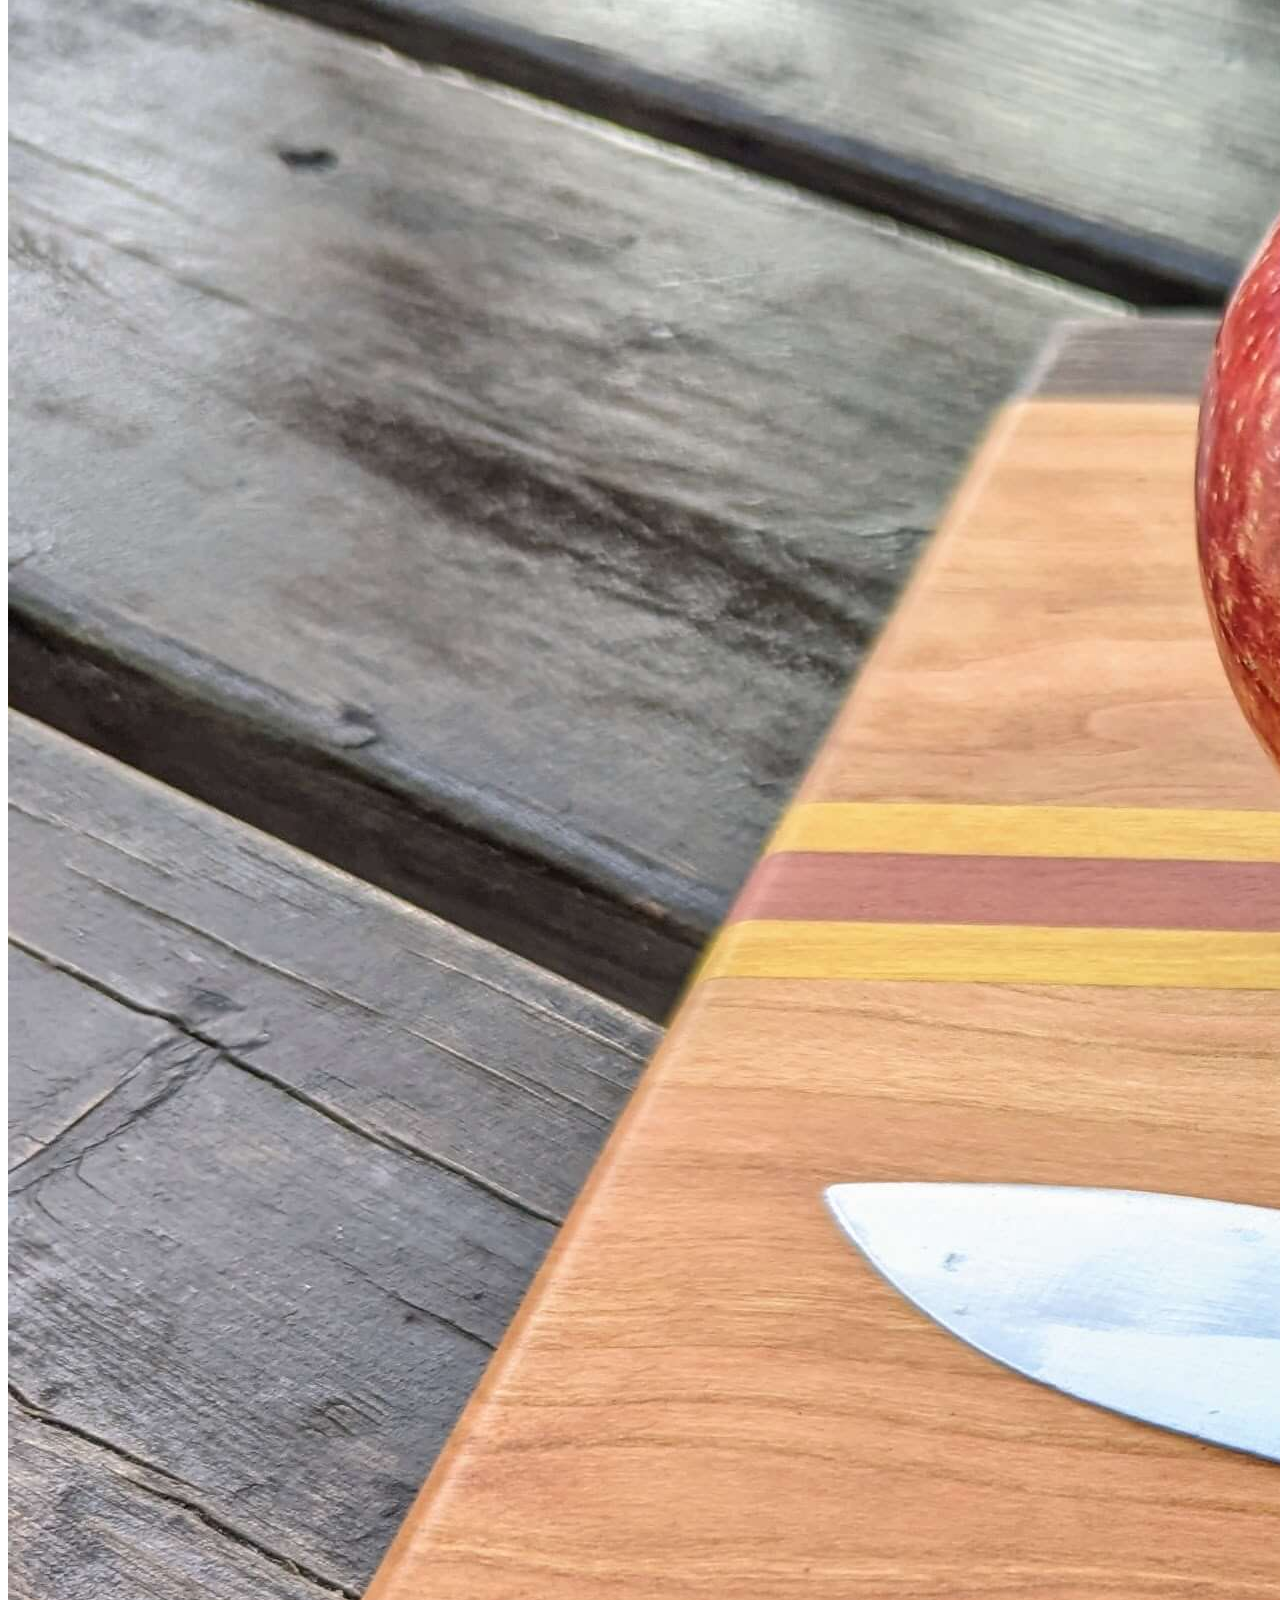
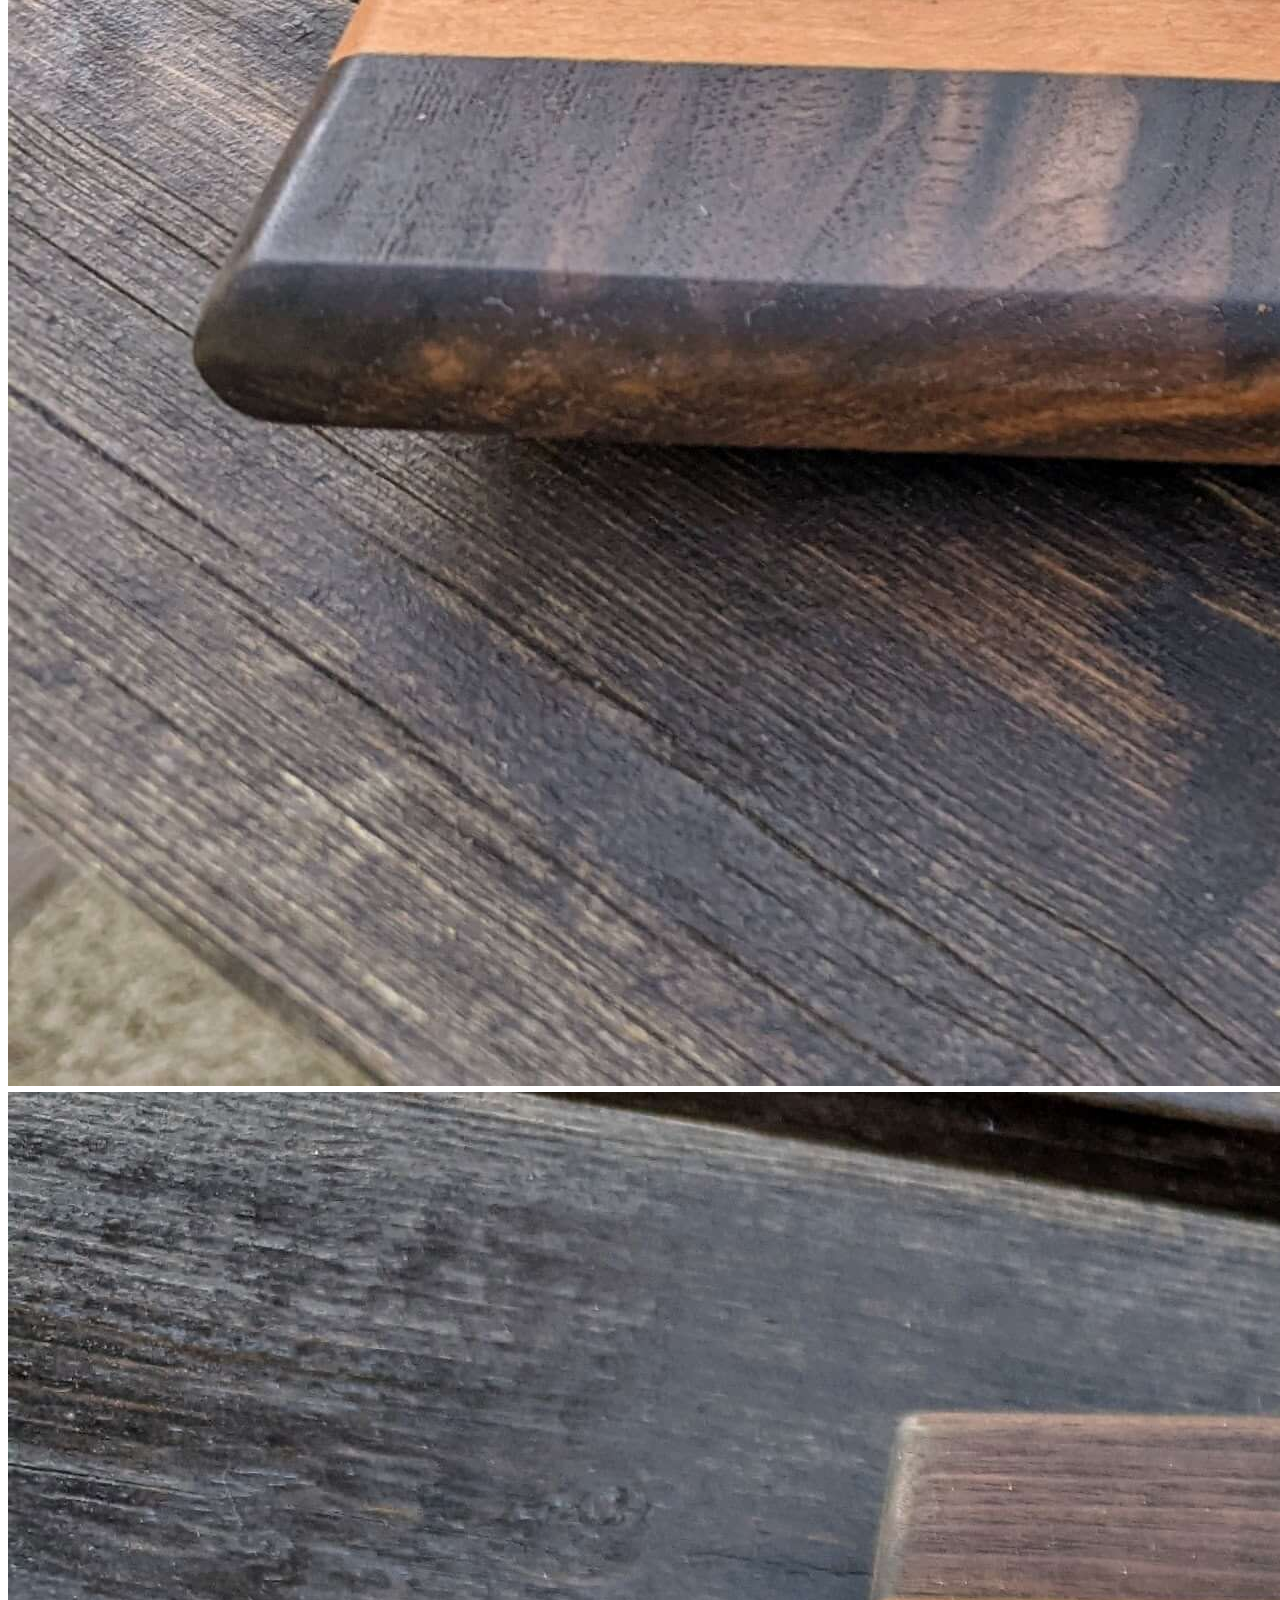
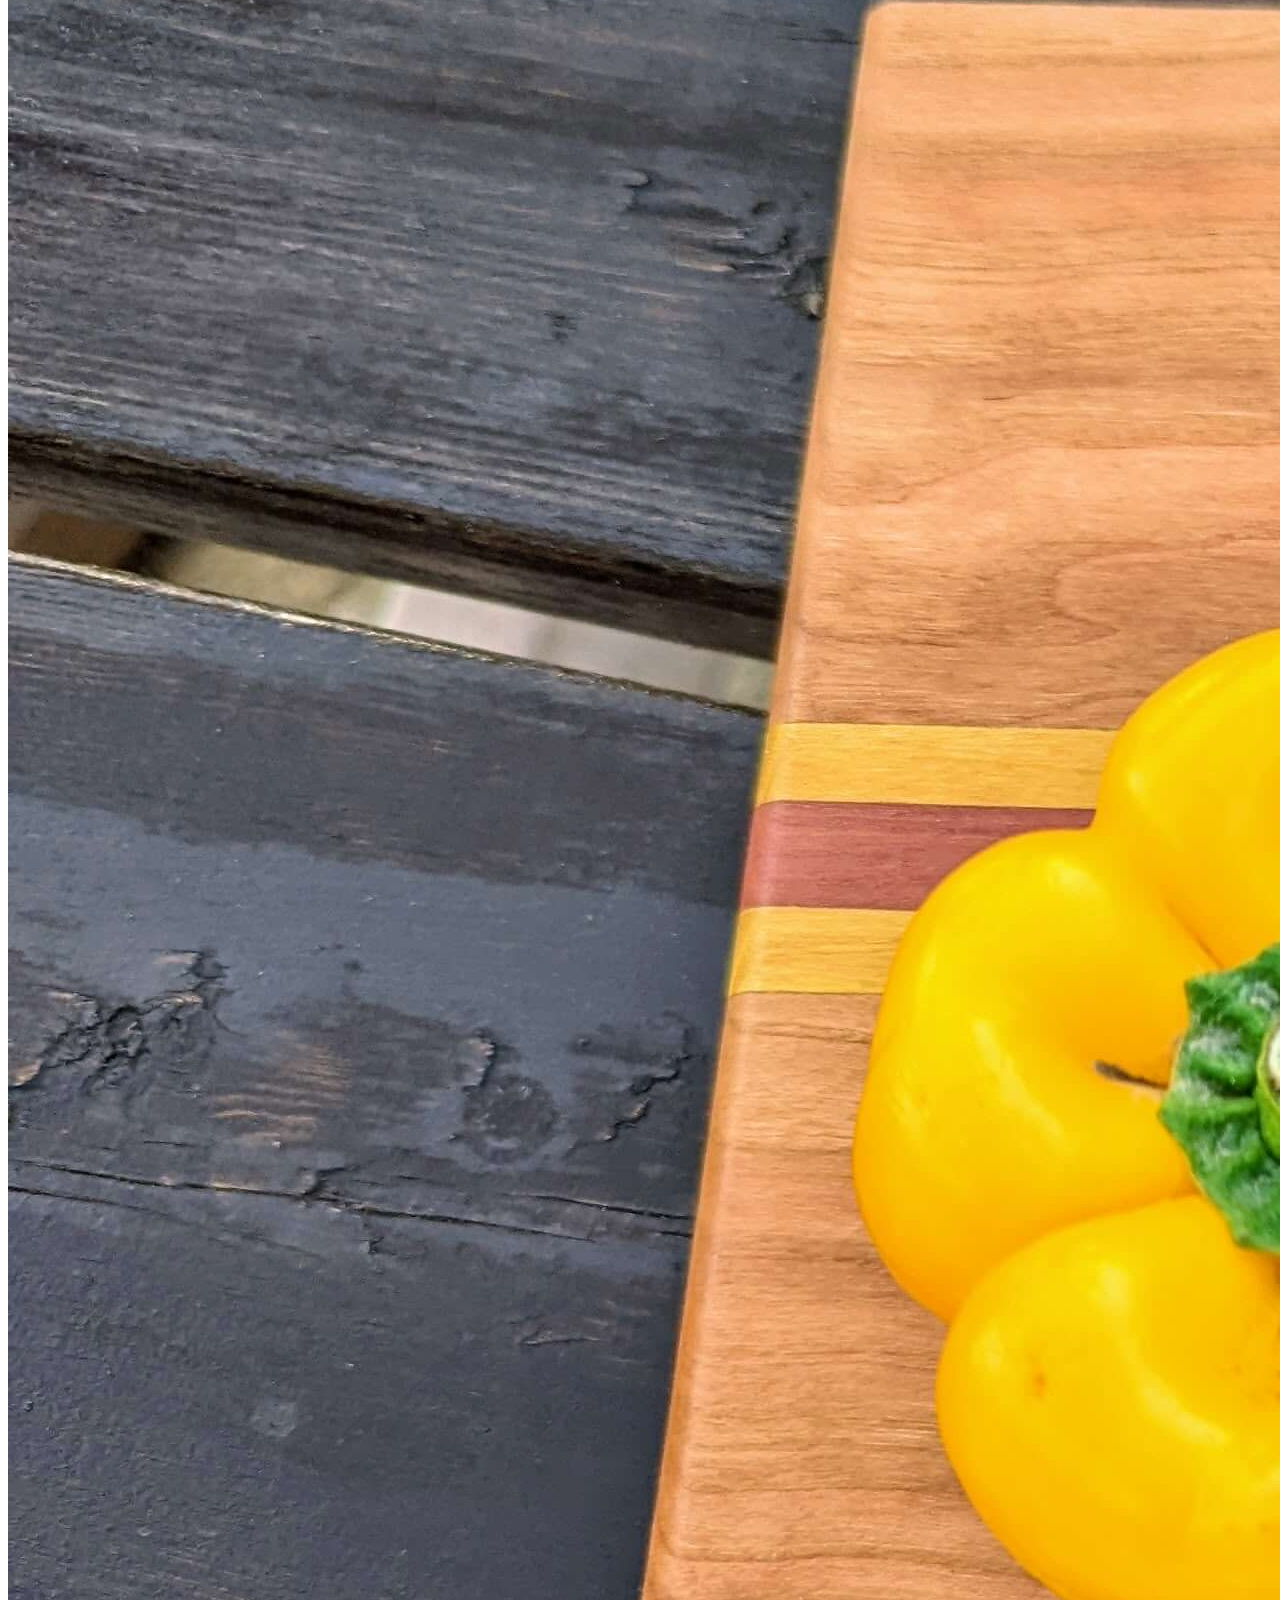
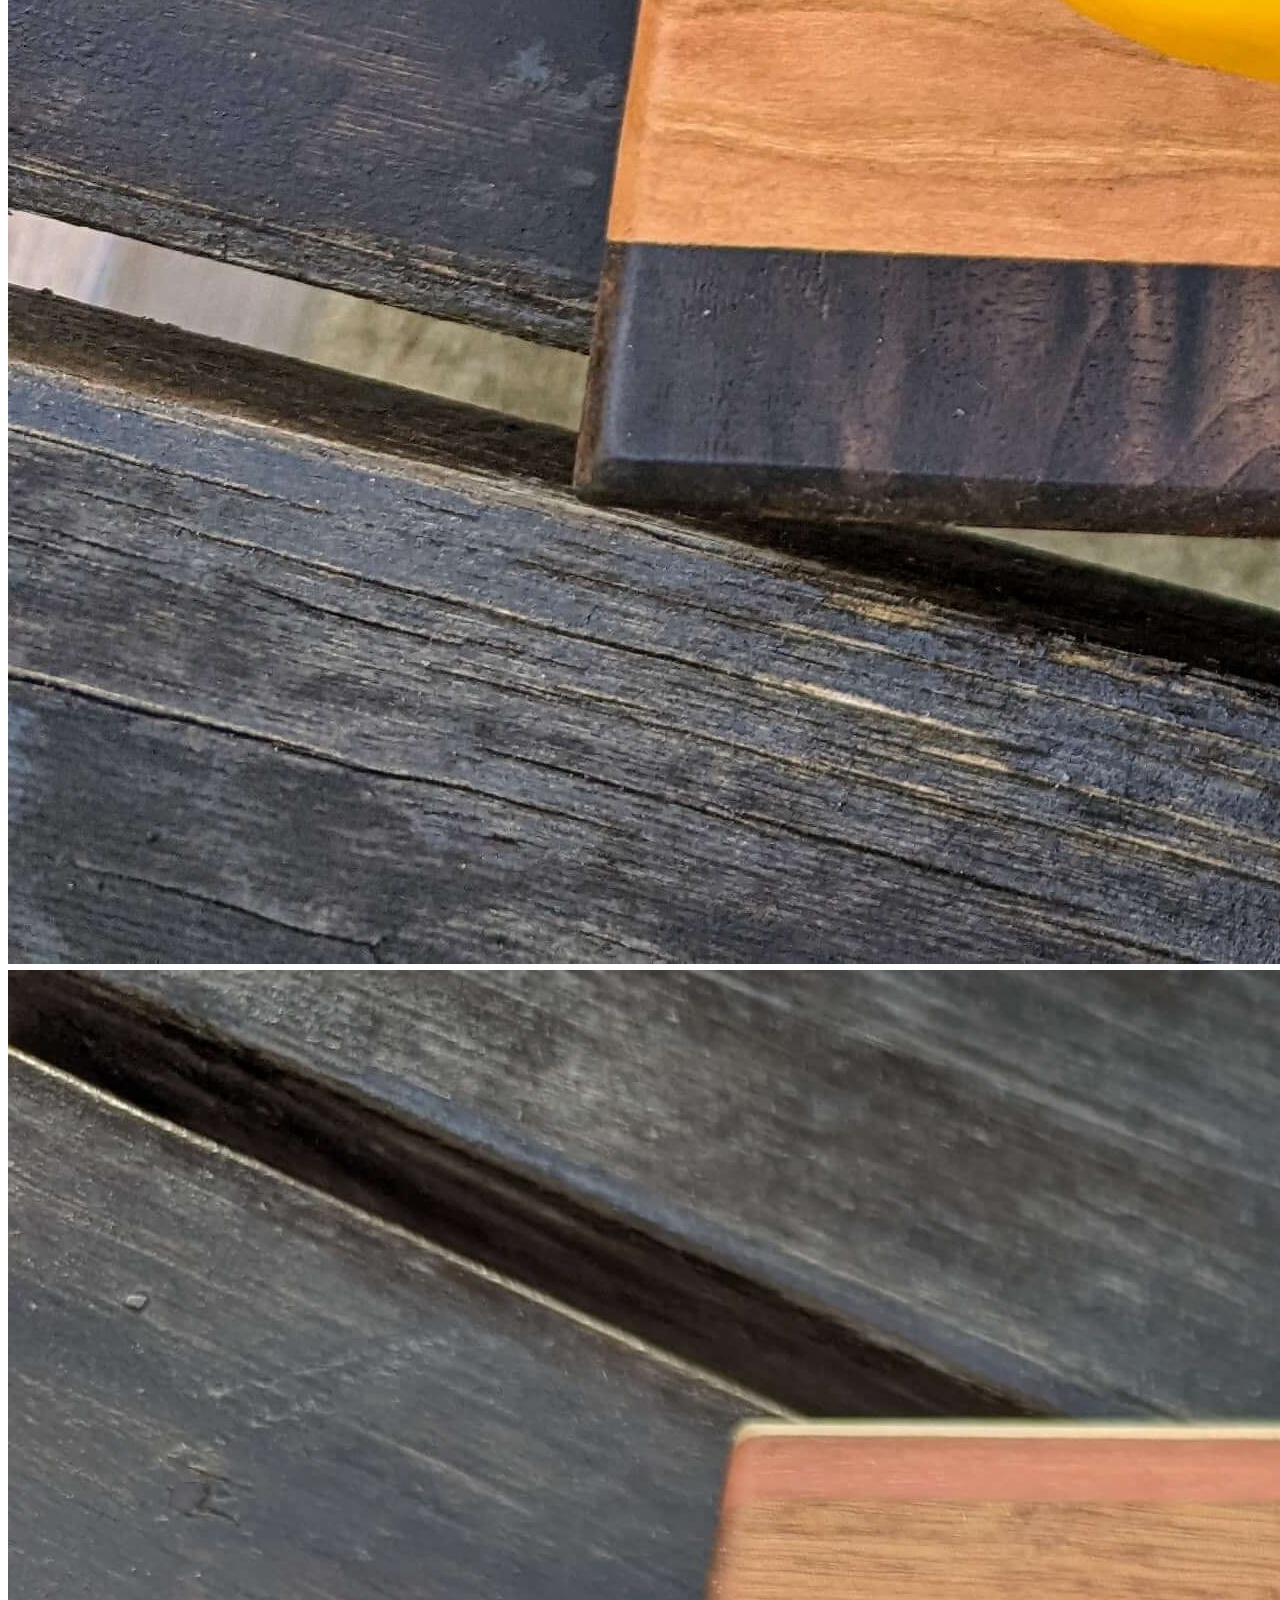
==== commit 4220bc14: "tidying up" ====
--- a/index.html
+++ b/index.html
@@ -8,16 +8,38 @@
       content="width=device-width, initial-scale=1, shrink-to-fit=no"
     />
 
+    <!-- HTML Meta Tags -->
+    <title>Bitterroot Belle</title>
+    <meta
+      name="description"
+      content="Made In Montana - Homemade gifts and art"
+    />
+
+    <!-- Facebook Meta Tags -->
+    <meta property="og:url" content="https://bitterrootbelle.com/" />
     <meta property="og:type" content="website" />
     <meta property="og:title" content="Bitterroot Belle" />
-    <meta property="og:url" content="https://bitterrootbelle.com" />
+    <meta
+      property="og:description"
+      content="Made In Montana - Homemade gifts and art"
+    />
     <meta
       property="og:image"
       content="https://bitterrootbelle.com/imgs/logo.png"
     />
-    <meta
-      property="og:description"
+
+    <!-- Twitter Meta Tags -->
+    <meta name="twitter:card" content="summary_large_image" />
+    <meta property="twitter:domain" content="bitterrootbelle.com" />
+    <meta property="twitter:url" content="https://bitterrootbelle.com/" />
+    <meta name="twitter:title" content="Bitterroot Belle" />
+    <meta
+      name="twitter:description"
       content="Made In Montana - Homemade gifts and art"
+    />
+    <meta
+      name="twitter:image"
+      content="https://bitterrootbelle.com/imgs/logo.png"
     />
 
     <!-- Google Font -->
@@ -36,8 +58,6 @@
 
     <!-- Custom CSS -->
     <link rel="stylesheet" href="app.css" />
-
-    <title>Bitterroot Belle</title>
   </head>
 
   <body>
@@ -135,6 +155,7 @@
               ></li>
               <li data-target="#cutting-board-indicator" data-slide-to="1"></li>
               <li data-target="#cutting-board-indicator" data-slide-to="2"></li>
+              <li data-target="#cutting-board-indicator" data-slide-to="3"></li>
             </ol>
             <div class="carousel-inner">
               <div class="carousel-item active">
@@ -151,9 +172,13 @@
                   alt="Second Cutting Board"
                 />
               </div>
-              <!-- <div class="carousel-item">
-                <img class="d-block rounded img-fluid" src="./imgs/board3.jpg" alt="Third Cutting Board">
-              </div> -->
+              <div class="carousel-item">
+                <img
+                  class="d-block rounded img-fluid"
+                  src="./imgs/board3.jpg"
+                  alt="Third Cutting Board"
+                />
+              </div>
               <div class="carousel-item">
                 <img
                   class="d-block rounded img-fluid"
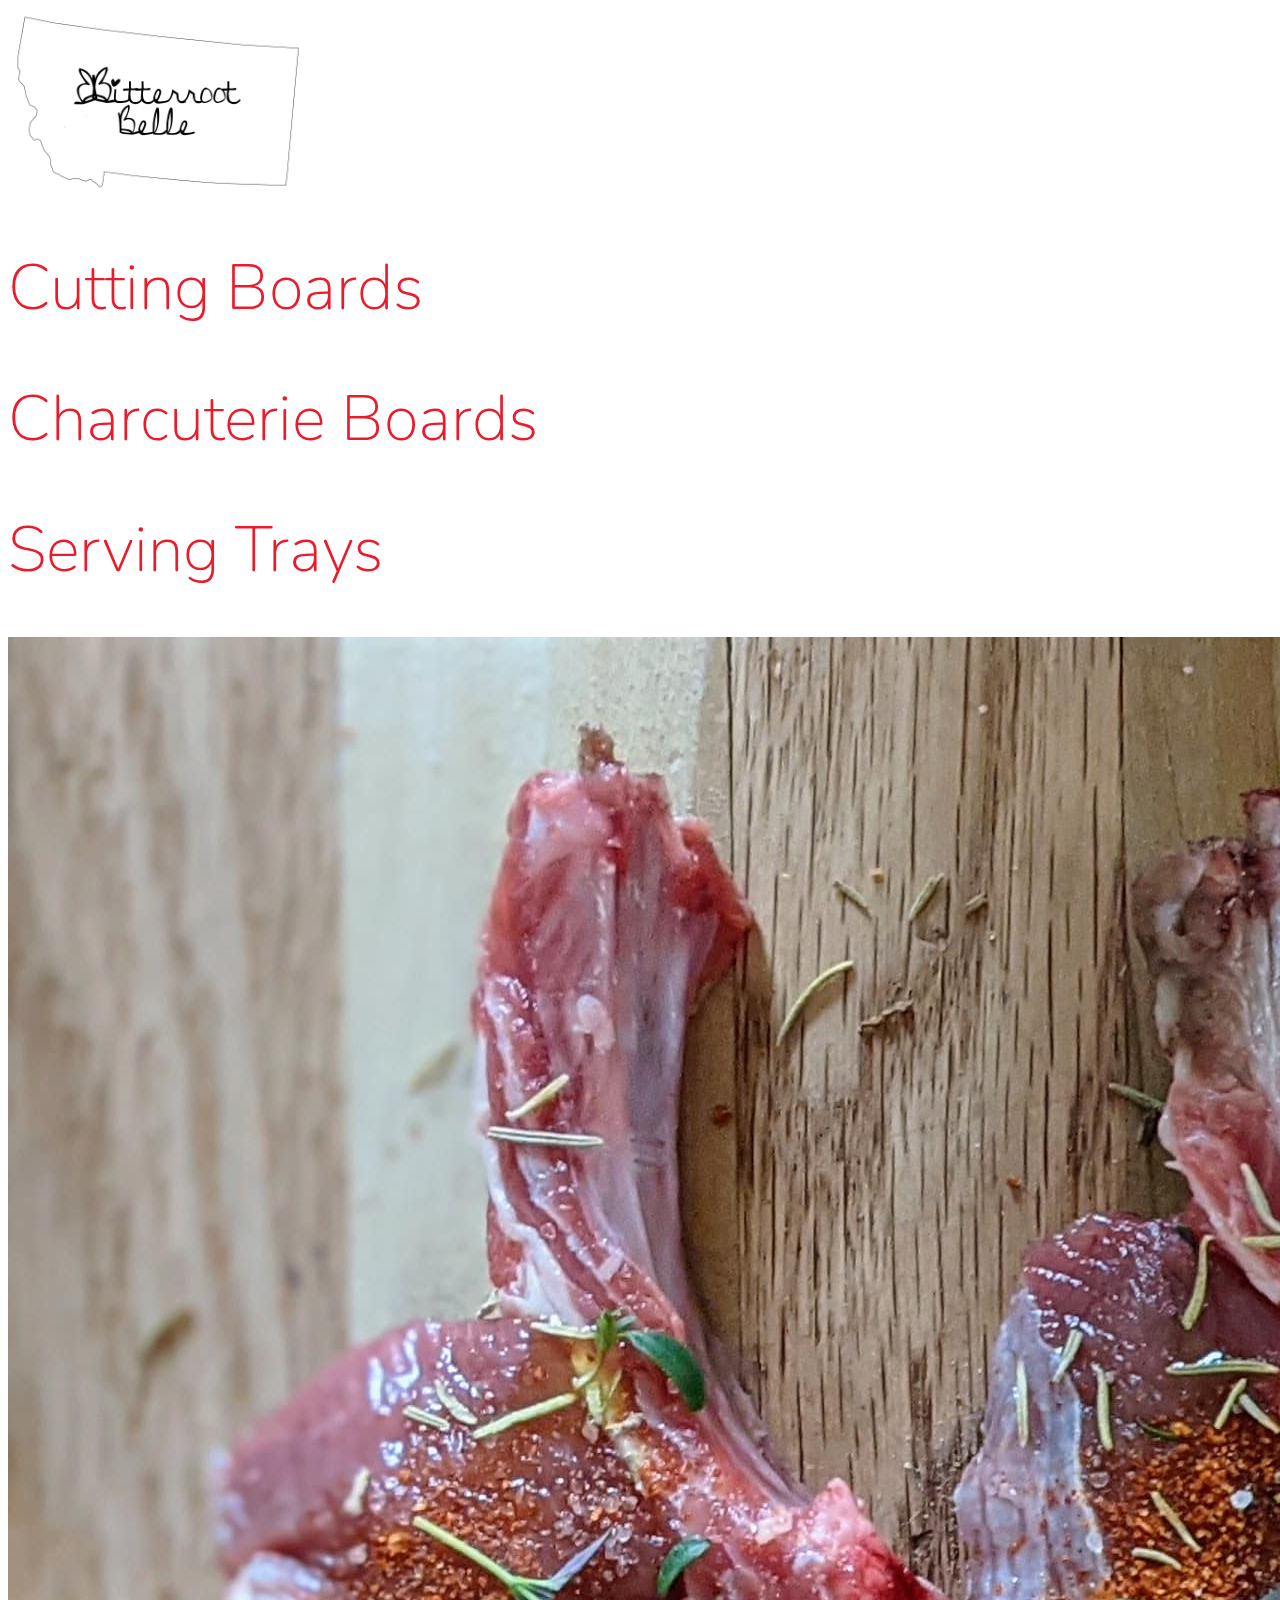
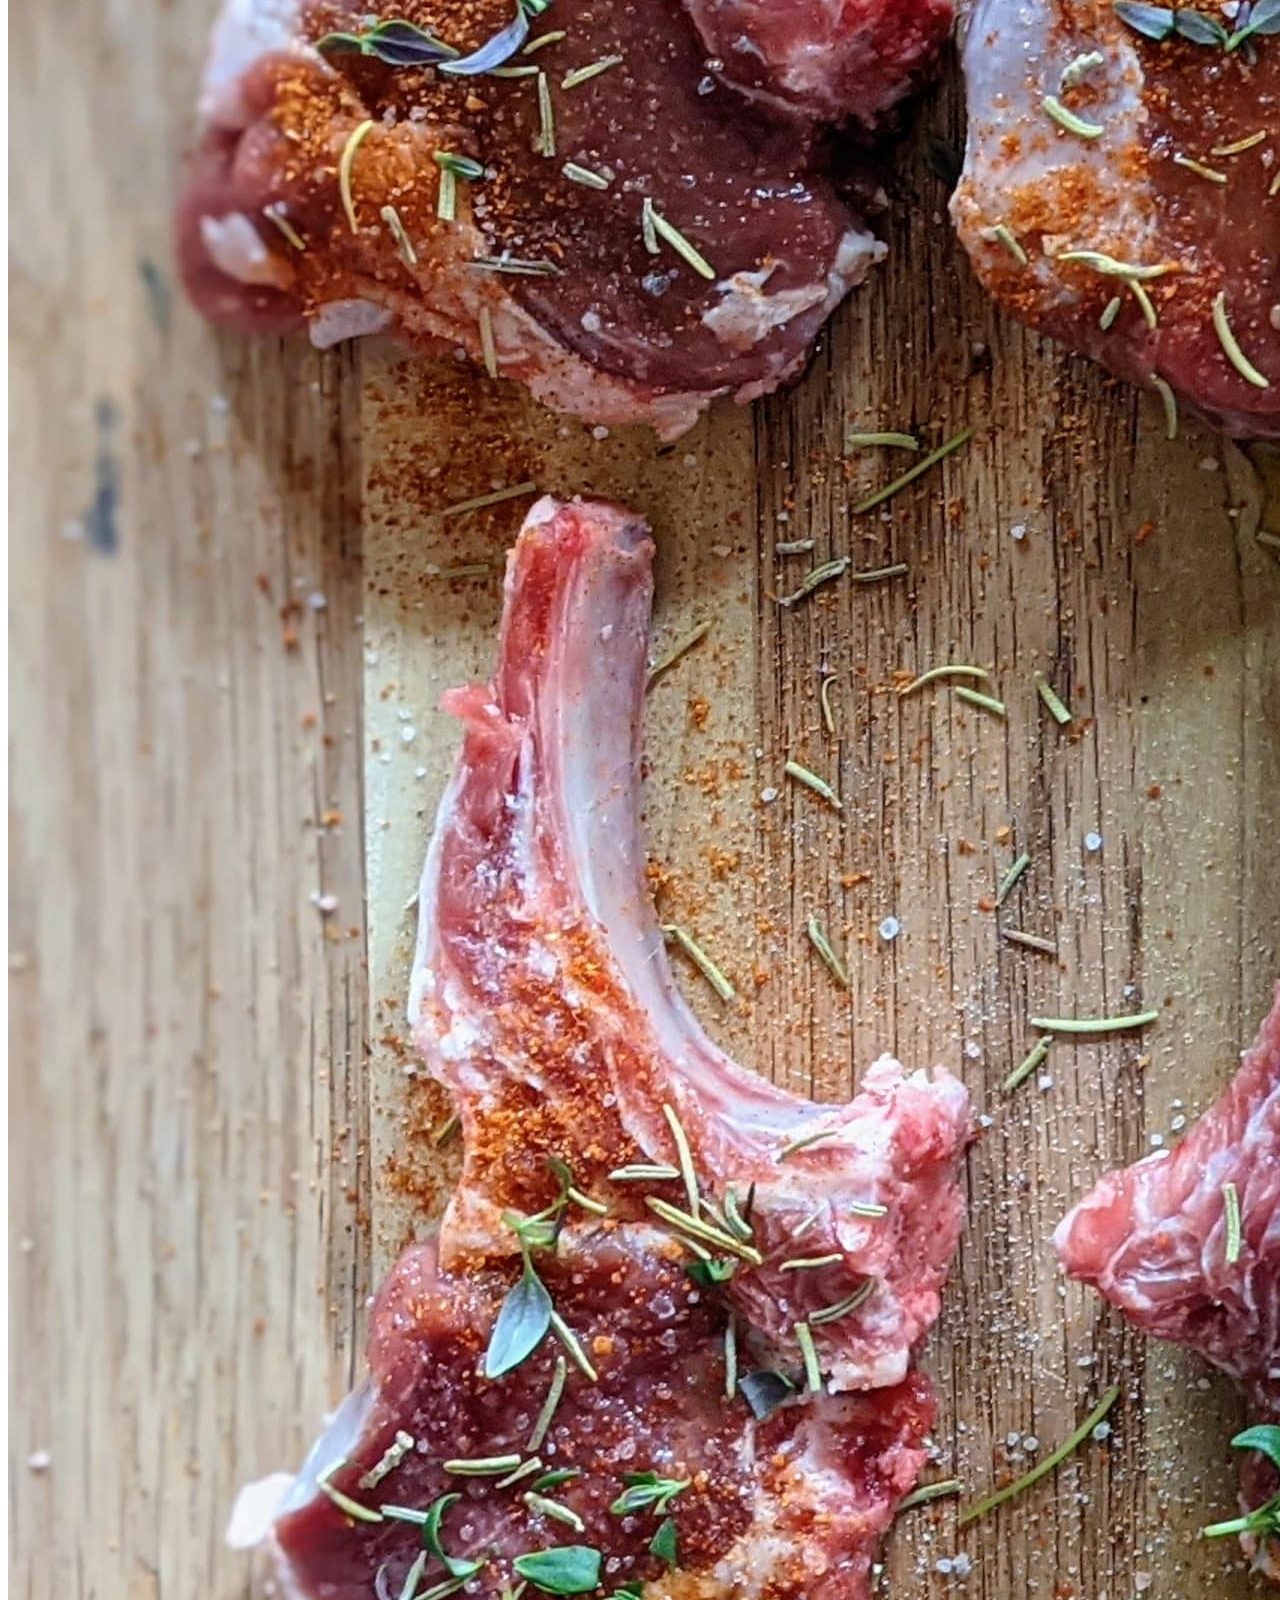
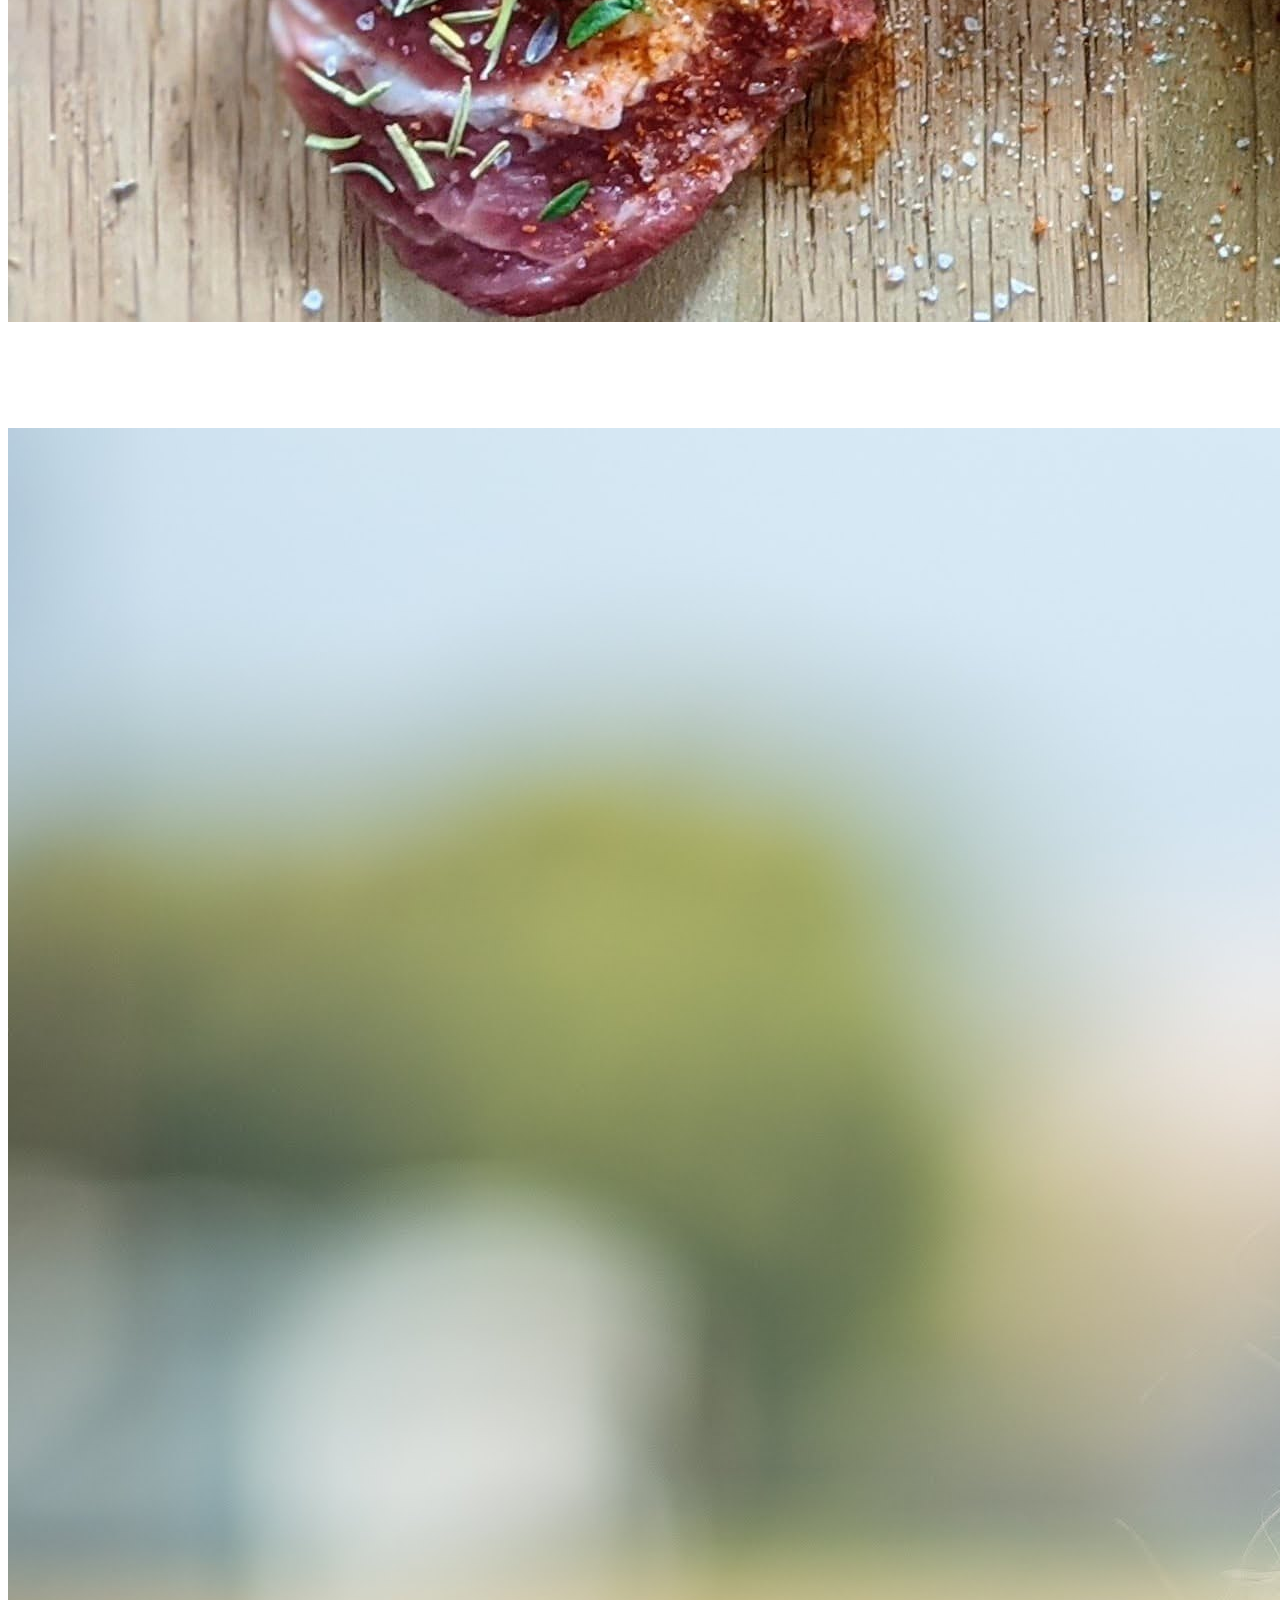
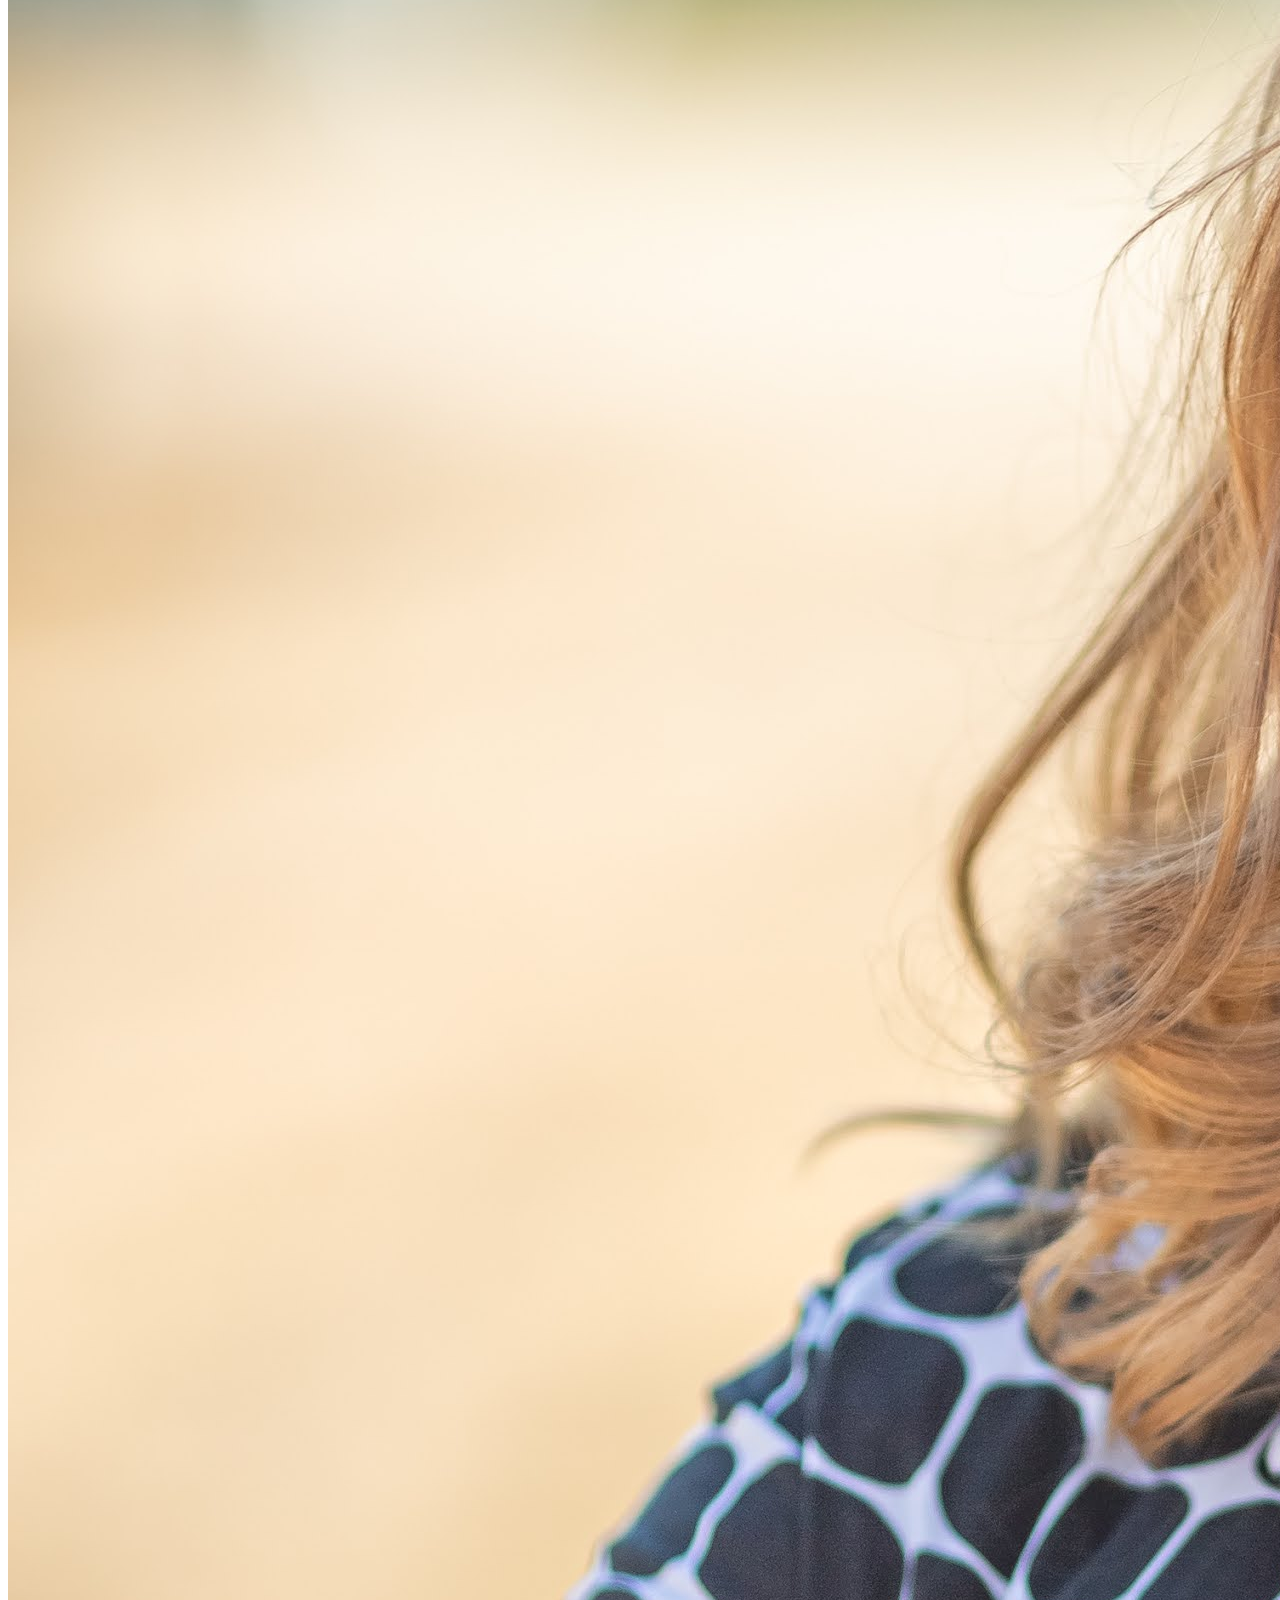
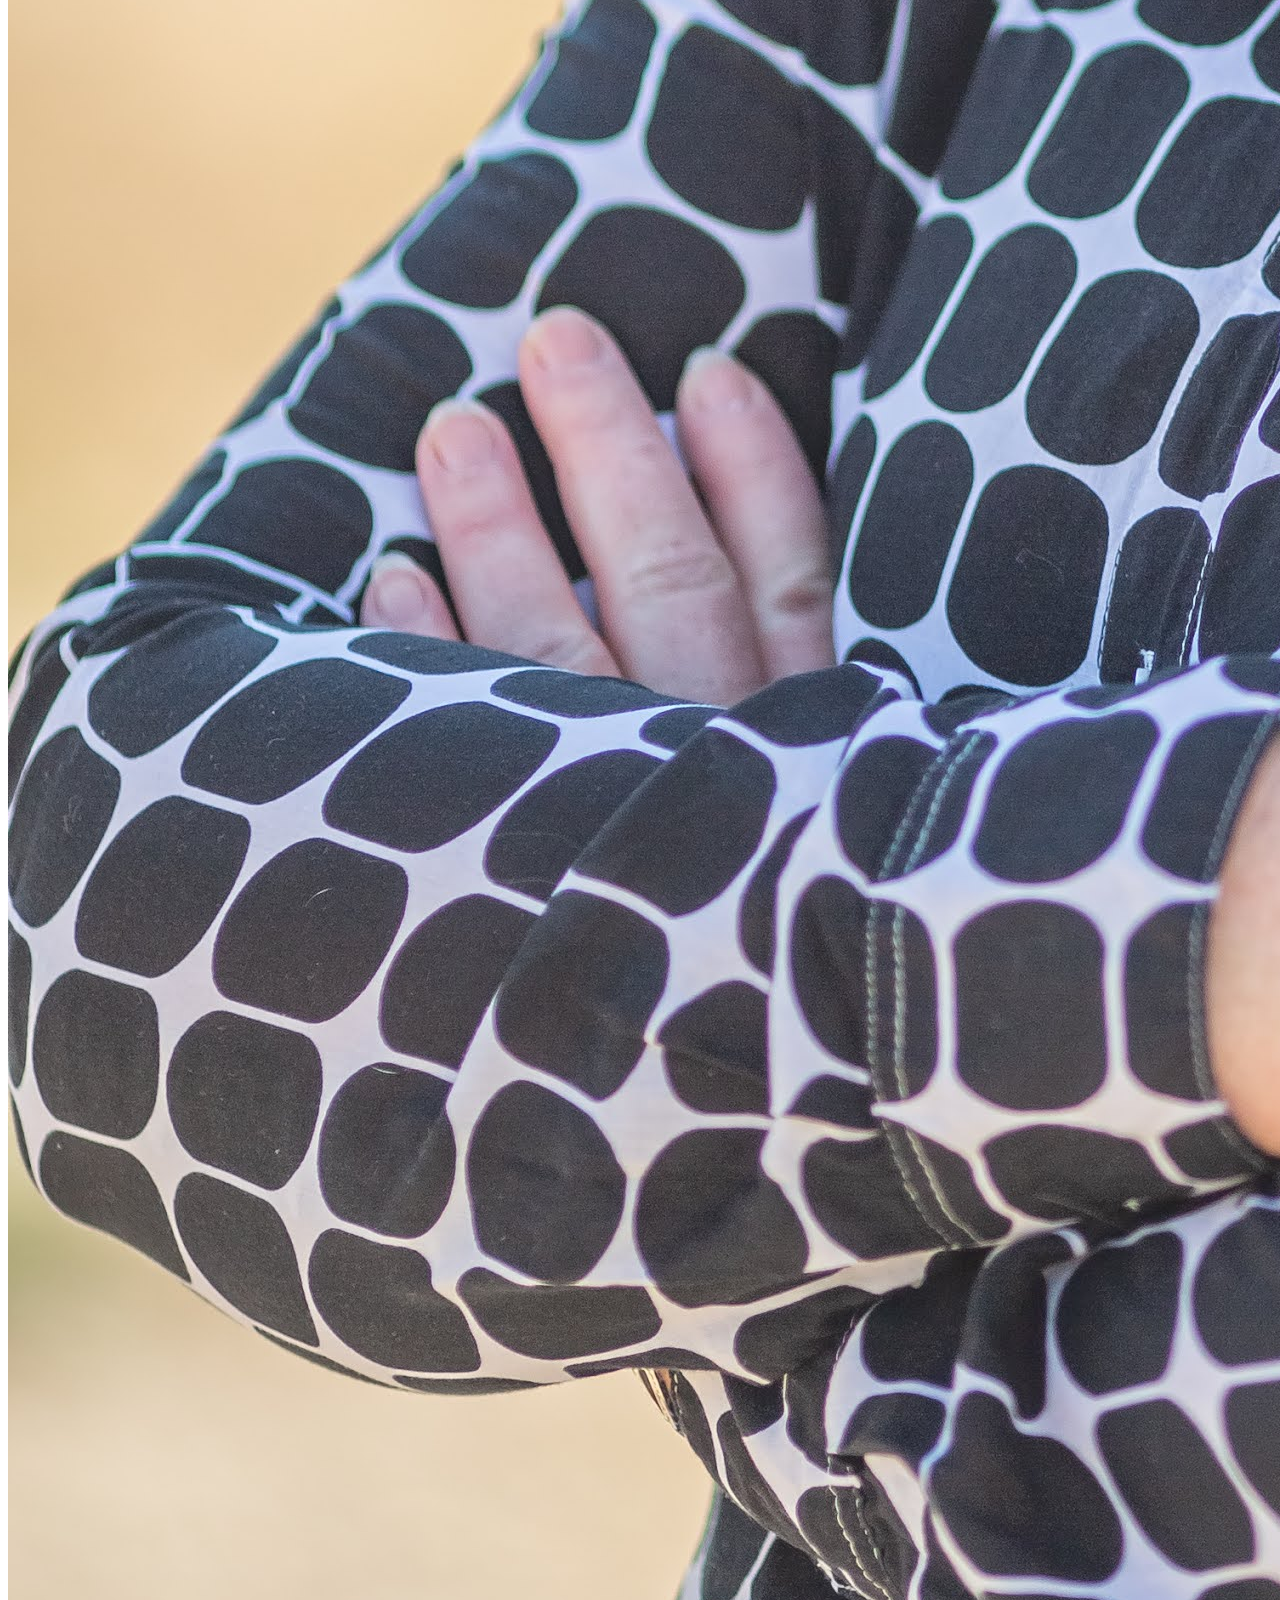
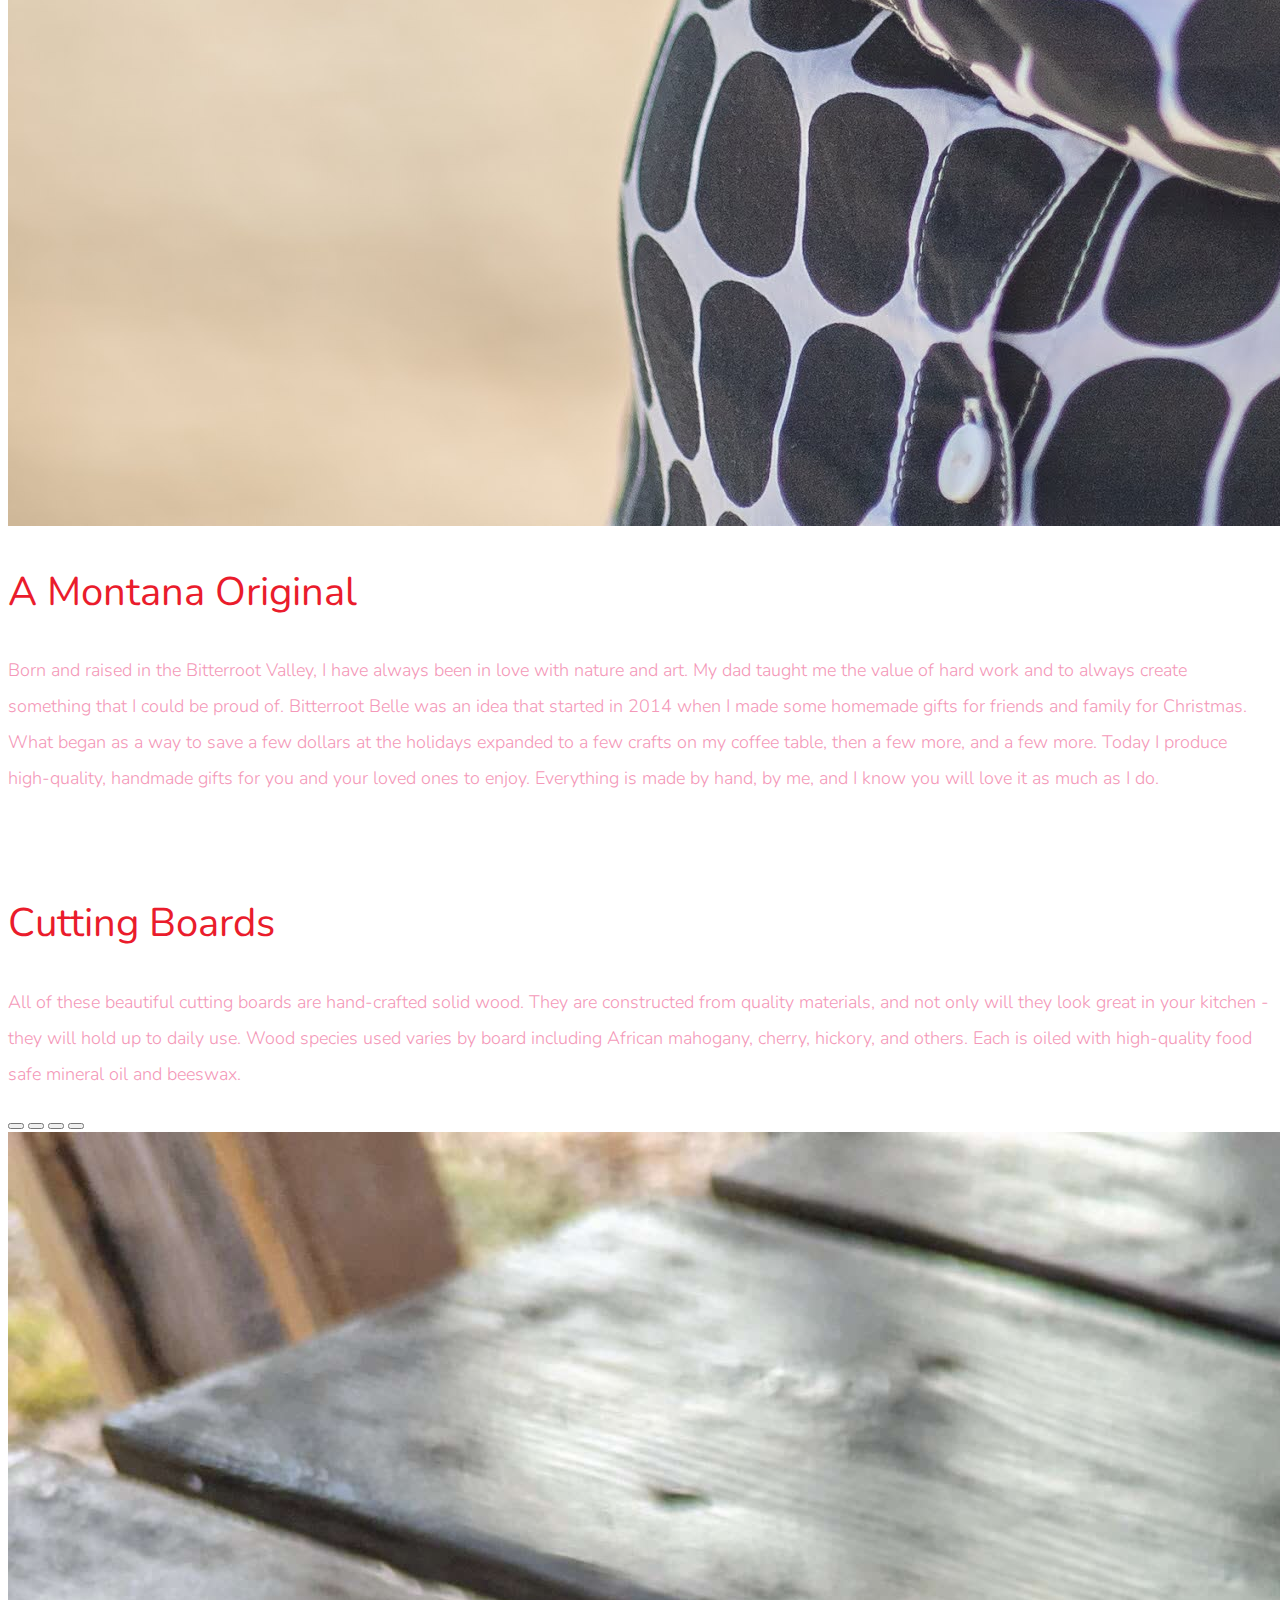
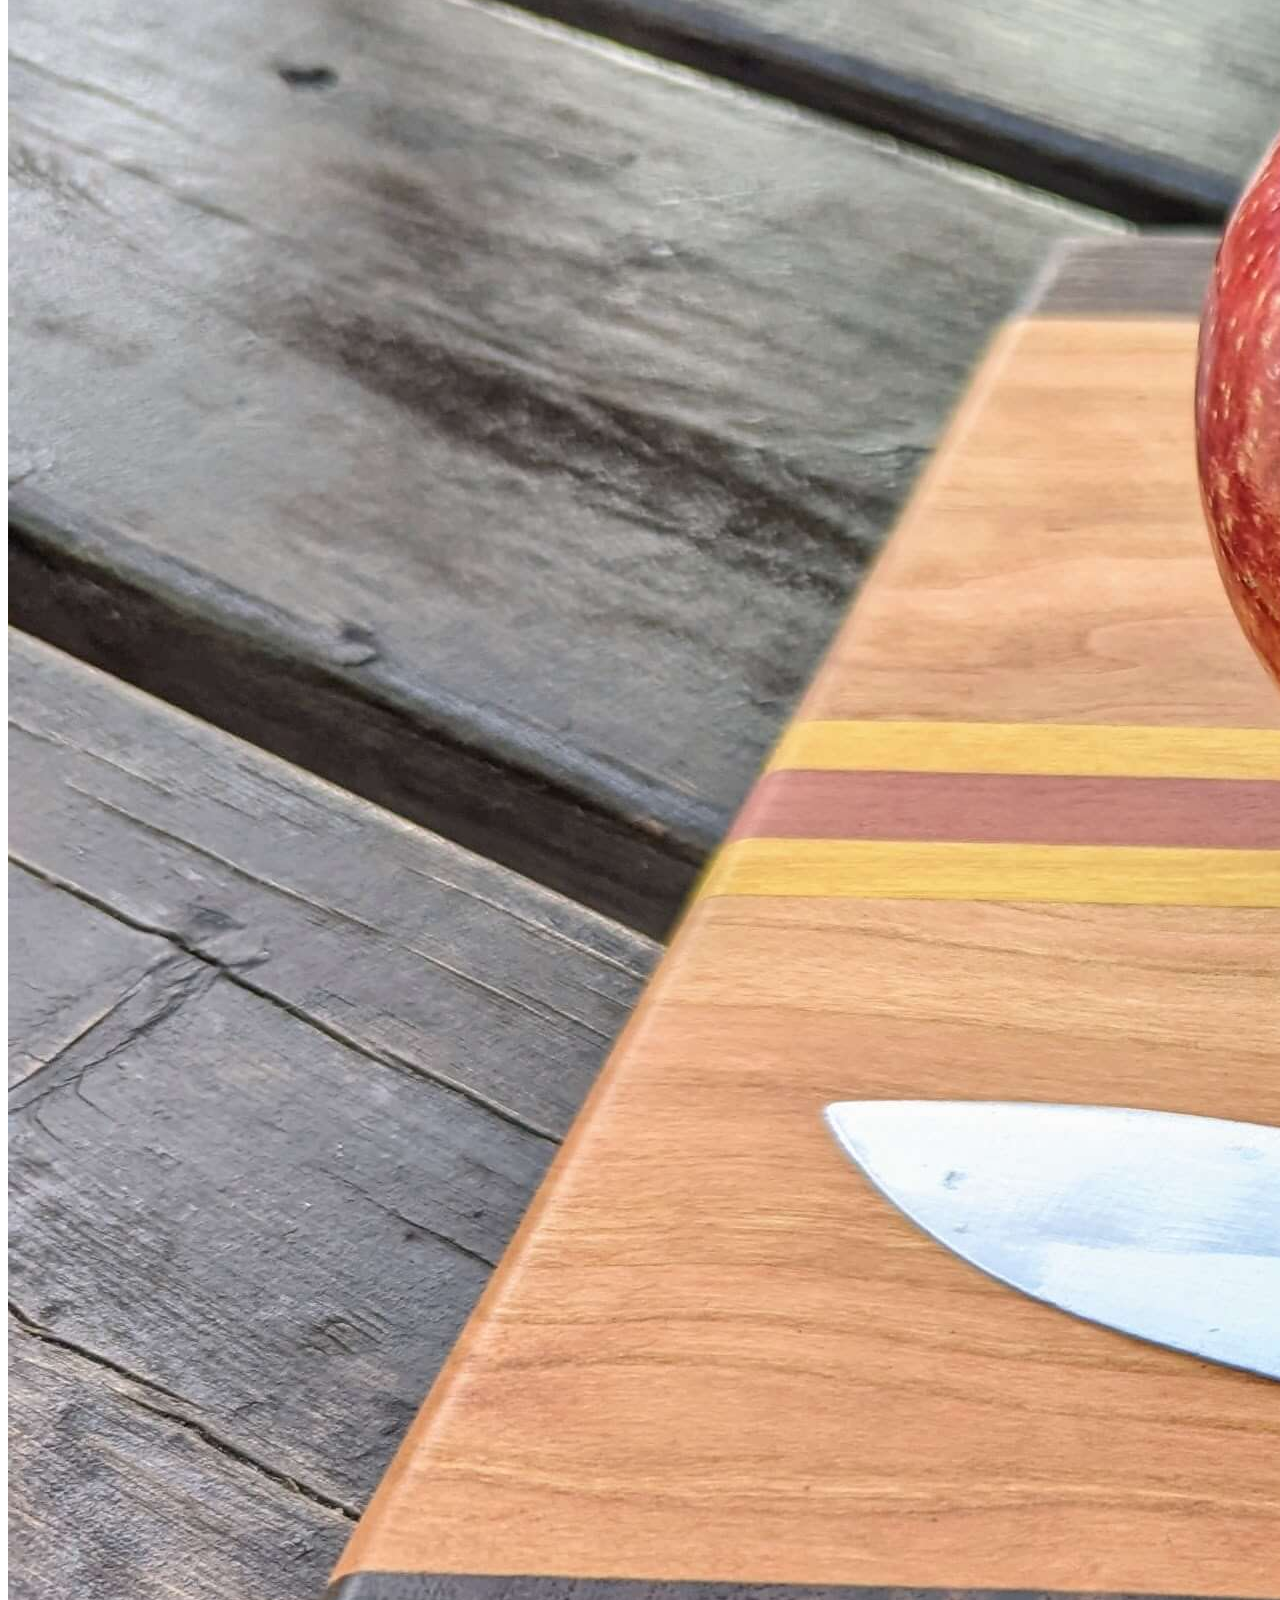
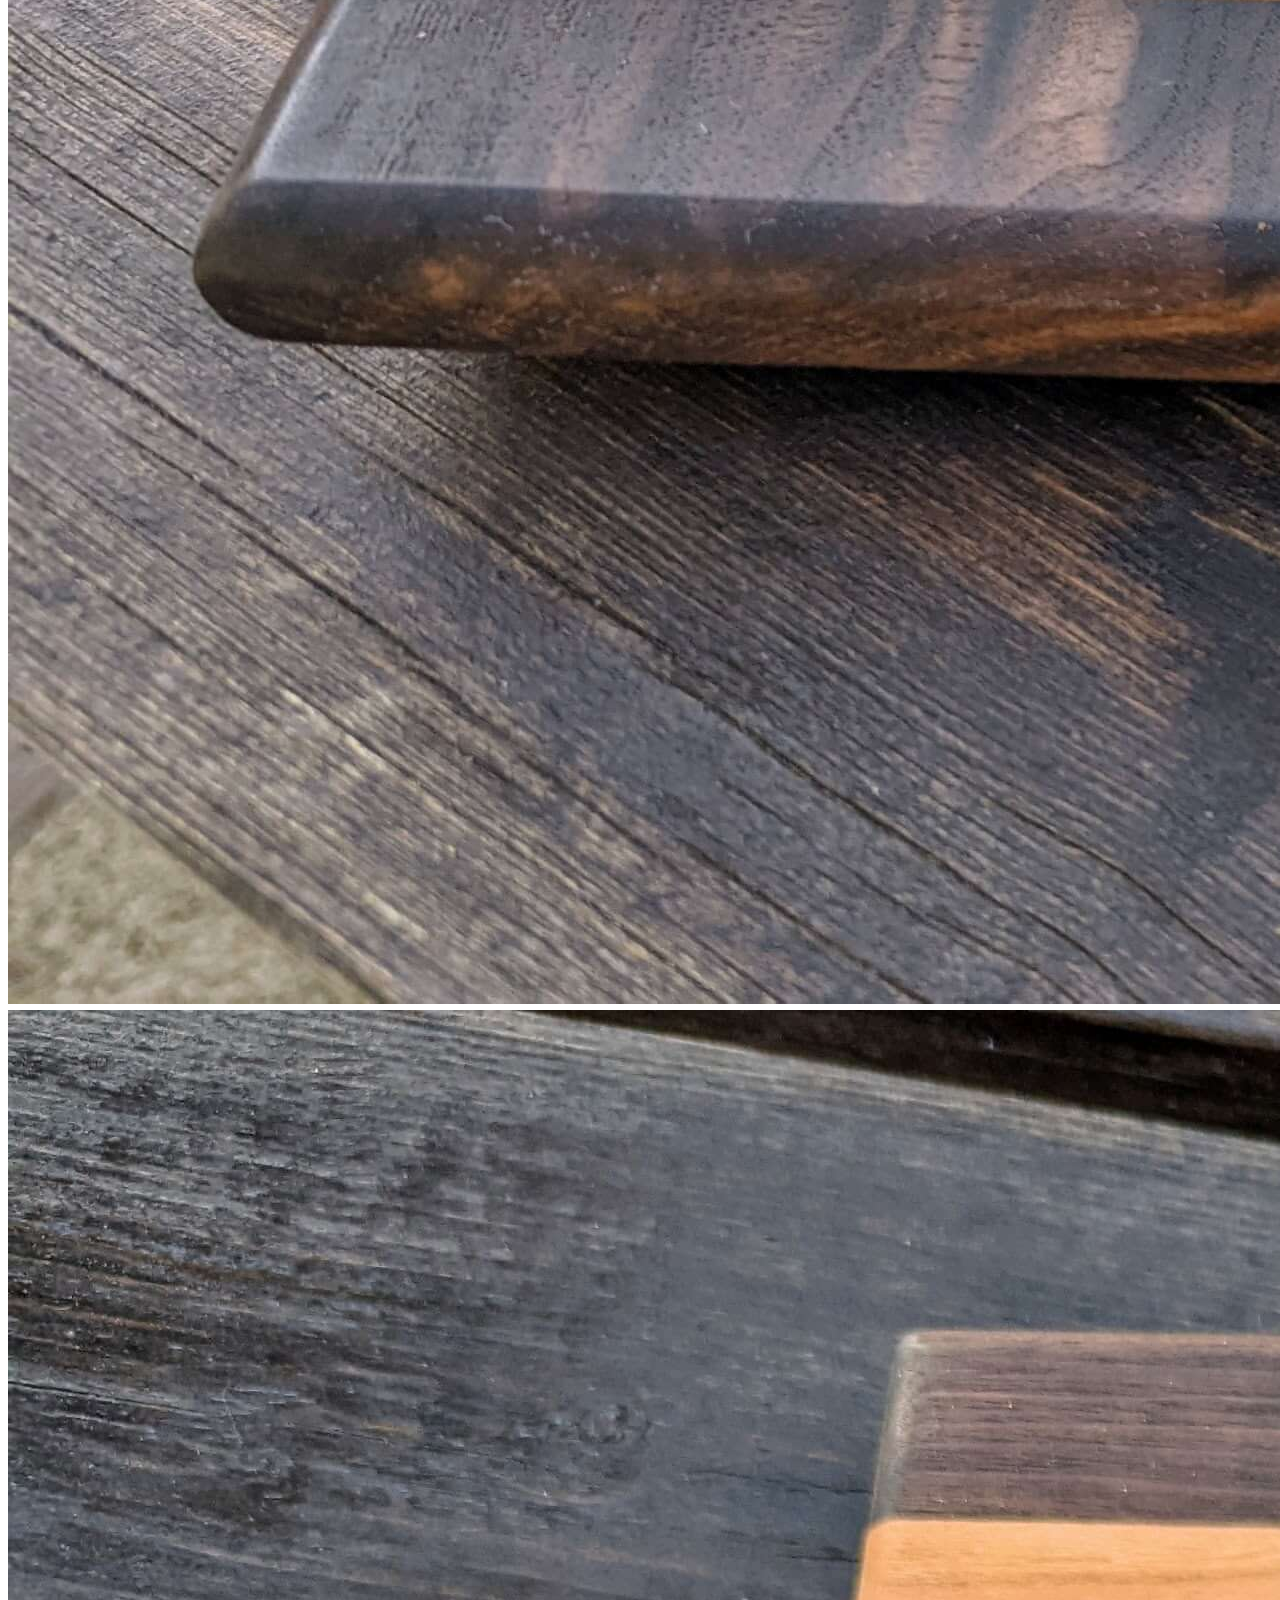
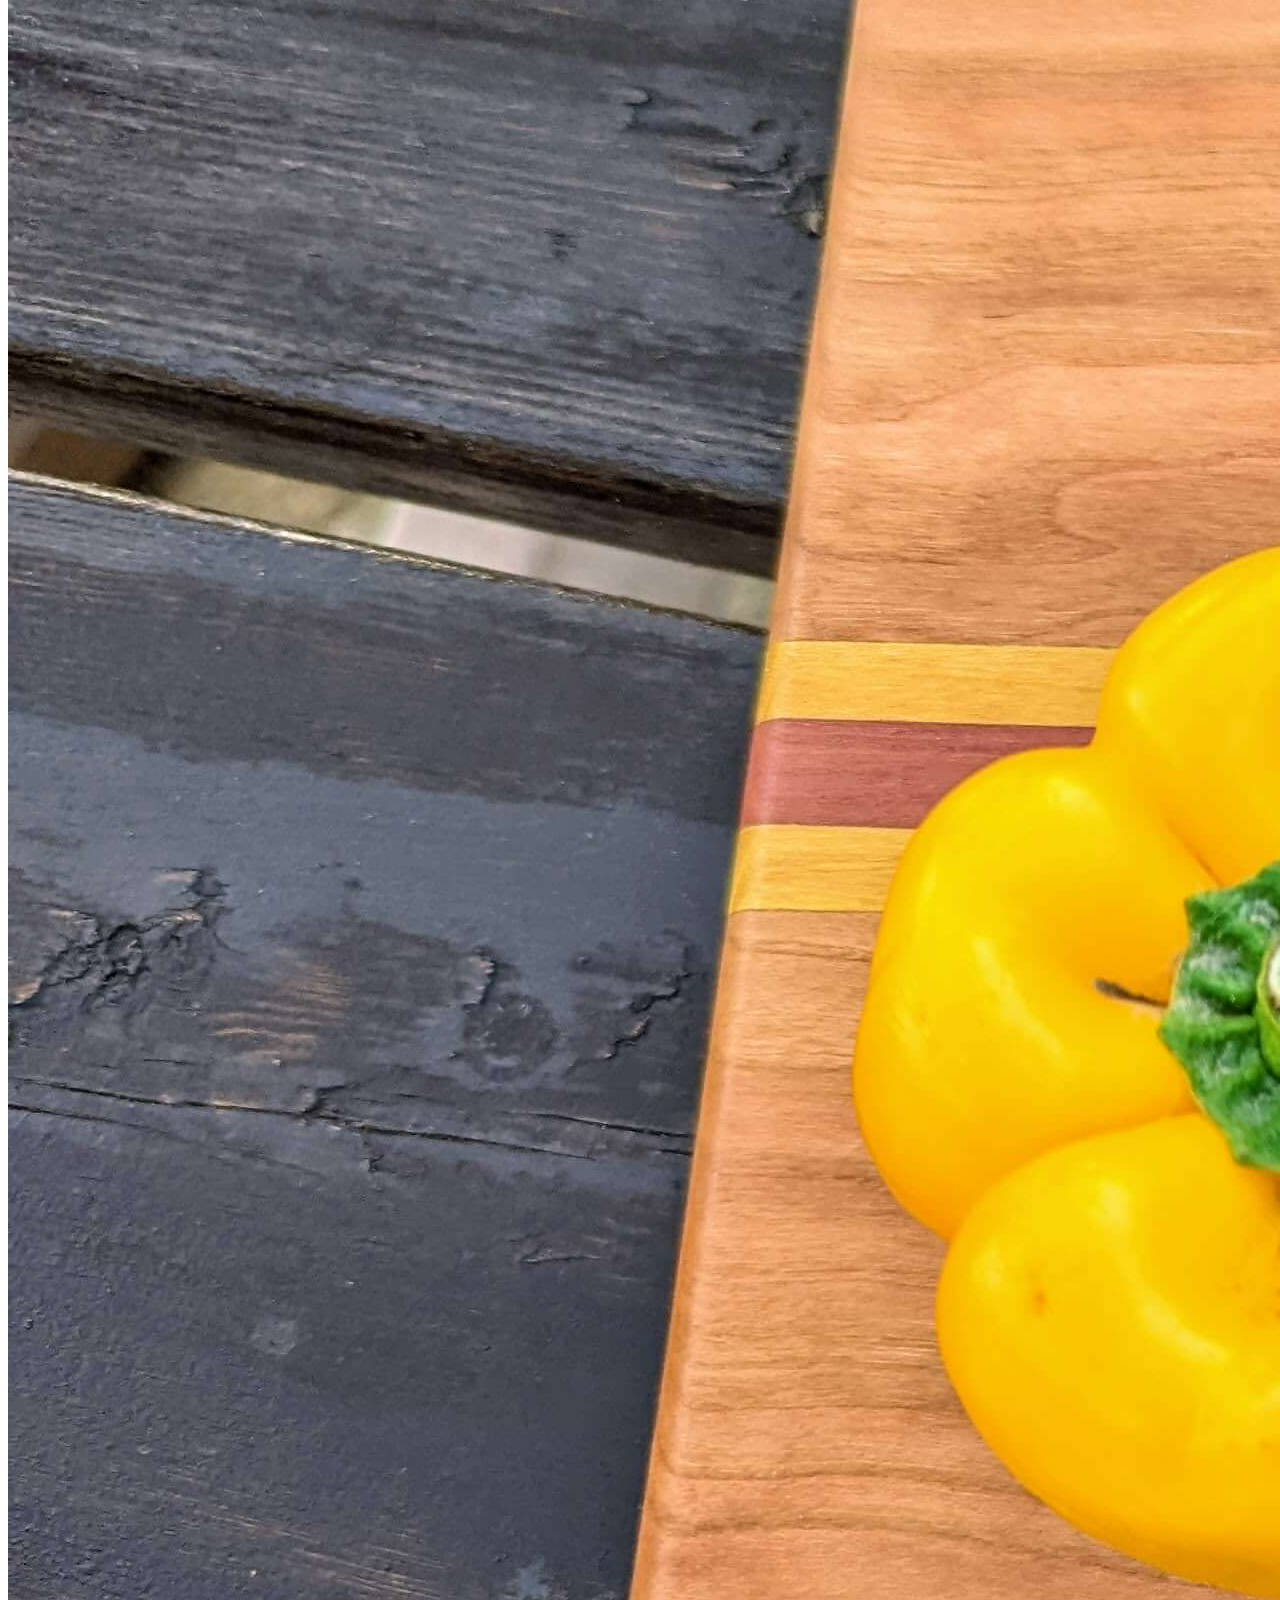
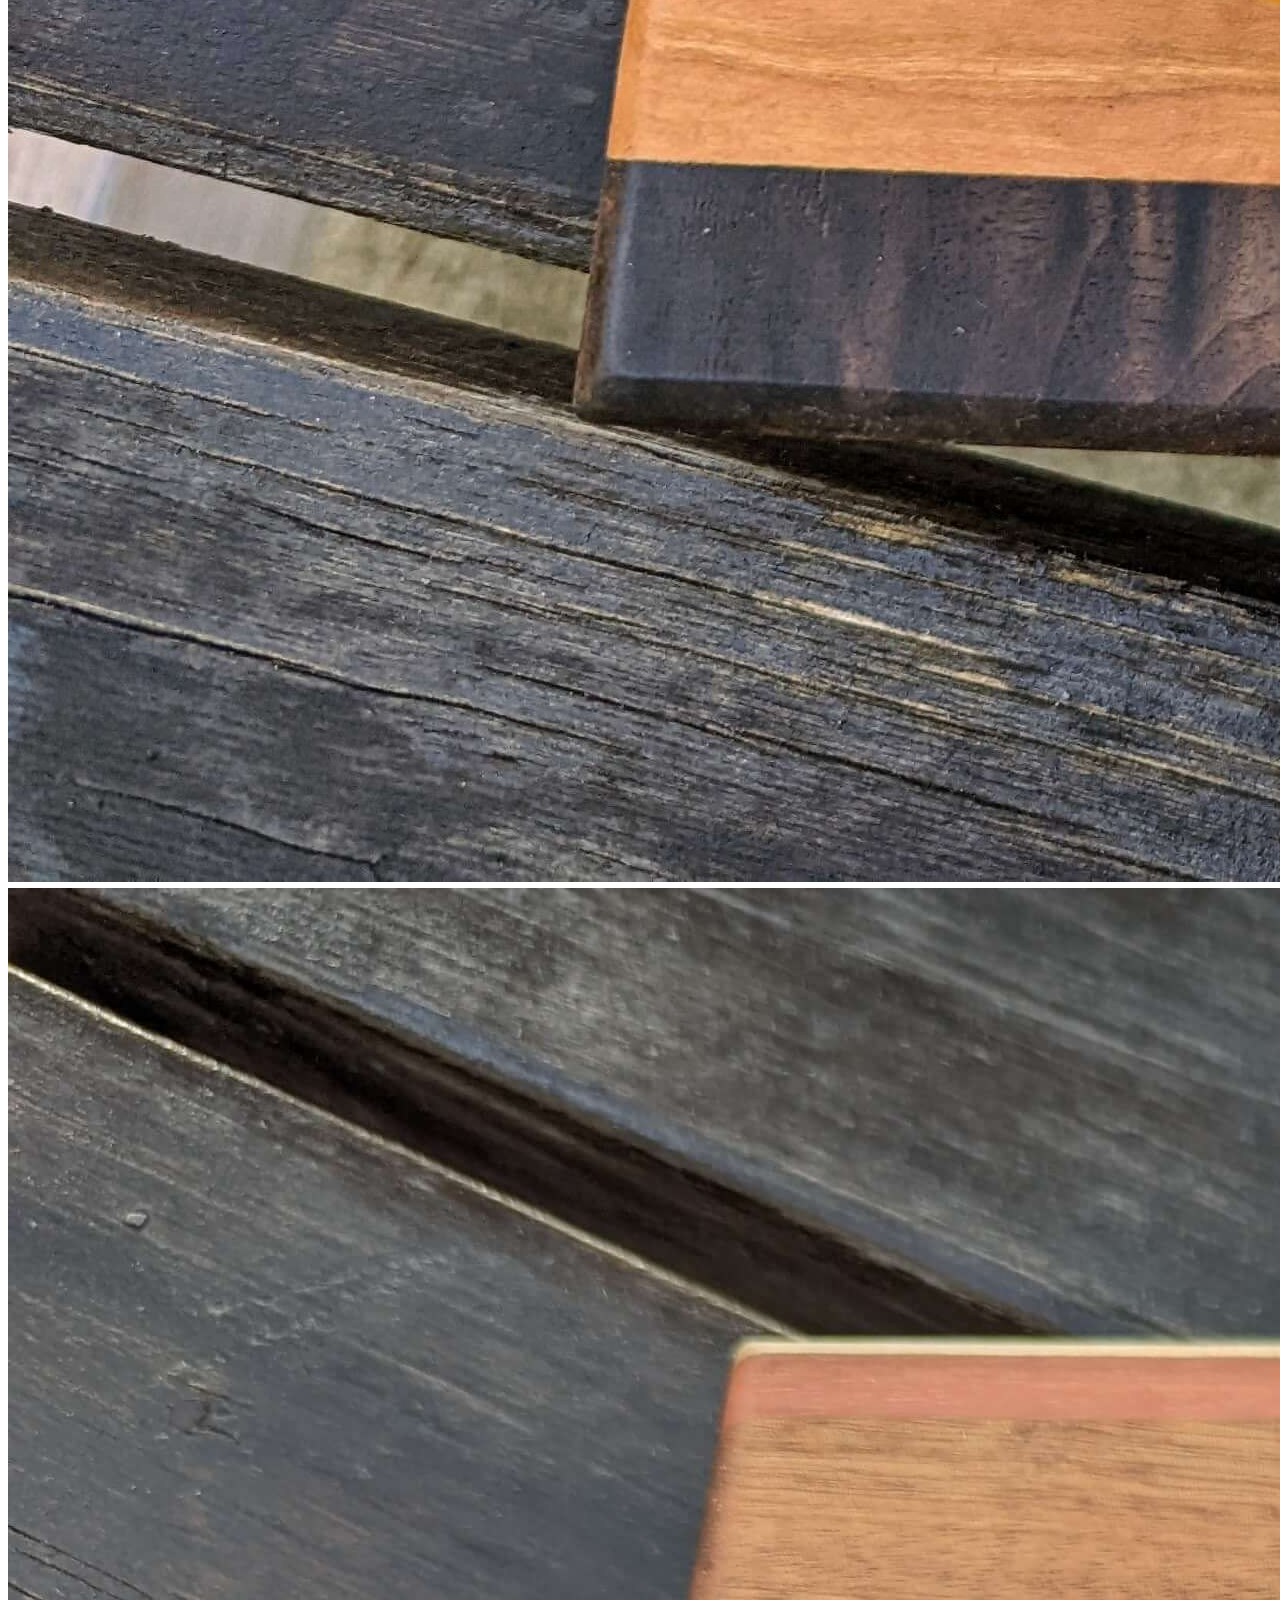
==== commit 814bbb12: "Completed upgrade to Bootstrap 5, minor styling" ====
--- a/index.html
+++ b/index.html
@@ -49,10 +49,16 @@
     />
 
     <!-- Bootstrap CSS -->
-    <link
+    <!-- <link
       rel="stylesheet"
       href="https://stackpath.bootstrapcdn.com/bootstrap/4.1.3/css/bootstrap.min.css"
       integrity="sha384-MCw98/SFnGE8fJT3GXwEOngsV7Zt27NXFoaoApmYm81iuXoPkFOJwJ8ERdknLPMO"
+      crossorigin="anonymous"
+    /> -->
+    <link
+      href="https://cdn.jsdelivr.net/npm/bootstrap@5.0.2/dist/css/bootstrap.min.css"
+      rel="stylesheet"
+      integrity="sha384-EVSTQN3/azprG1Anm3QDgpJLIm9Nao0Yz1ztcQTwFspd3yD65VohhpuuCOmLASjC"
       crossorigin="anonymous"
     />
 
@@ -64,7 +70,7 @@
     <div class="container-fluid">
       <div class="row align-items-center">
         <div class="col-12">
-          <div class="card mb-3 text-center">
+          <div class="card my-3 text-center">
             <img
               src="./imgs/logo.png"
               class="card-img-top logo"
@@ -142,7 +148,7 @@
           </div>
         </div>
         <div class="col-md-6">
-          <div
+          <!-- <div
             id="cutting-board-indicator"
             class="carousel slide"
             data-ride="carousel"
@@ -211,6 +217,95 @@
               ></span>
               <span class="sr-only">Next</span>
             </a>
+          </div> -->
+
+          <div
+            id="carouselIndicators"
+            class="carousel slide"
+            data-bs-ride="carousel"
+          >
+            <div class="carousel-indicators">
+              <button
+                type="button"
+                data-bs-target="#carouselIndicators"
+                data-bs-slide-to="0"
+                class="active"
+                aria-current="true"
+                aria-label="Slide 1"
+              ></button>
+              <button
+                type="button"
+                data-bs-target="#carouselIndicators"
+                data-bs-slide-to="1"
+                aria-label="Slide 2"
+              ></button>
+              <button
+                type="button"
+                data-bs-target="#carouselIndicators"
+                data-bs-slide-to="2"
+                aria-label="Slide 3"
+              ></button>
+              <button
+                type="button"
+                data-bs-target="#carouselIndicators"
+                data-bs-slide-to="3"
+                aria-label="Slide 4"
+              ></button>
+            </div>
+            <div class="carousel-inner">
+              <div class="carousel-item active">
+                <img
+                  src="./imgs/board1.jpg"
+                  class="d-block w-100"
+                  alt="Cutting Board"
+                />
+              </div>
+              <div class="carousel-item">
+                <img
+                  src="./imgs/board2.jpg"
+                  class="d-block w-100"
+                  alt="Cutting Board"
+                />
+              </div>
+              <div class="carousel-item">
+                <img
+                  src="./imgs/board3.jpg"
+                  class="d-block w-100"
+                  alt="Cutting Board"
+                />
+              </div>
+              <div class="carousel-item">
+                <img
+                  src="./imgs/board4.jpg"
+                  class="d-block w-100"
+                  alt="Cutting Board"
+                />
+              </div>
+            </div>
+            <button
+              class="carousel-control-prev"
+              type="button"
+              data-bs-target="#carouselIndicators"
+              data-bs-slide="prev"
+            >
+              <span
+                class="carousel-control-prev-icon"
+                aria-hidden="true"
+              ></span>
+              <span class="visually-hidden">Previous</span>
+            </button>
+            <button
+              class="carousel-control-next"
+              type="button"
+              data-bs-target="#carouselIndicators"
+              data-bs-slide="next"
+            >
+              <span
+                class="carousel-control-next-icon"
+                aria-hidden="true"
+              ></span>
+              <span class="visually-hidden">Next</span>
+            </button>
           </div>
         </div>
       </div>
@@ -242,7 +337,7 @@
     </section>
 
     <footer>
-      <div class="container">
+      <div class="container mb-3">
         <div class="row align-items-center">
           <div class="col-sm-12 col-md-6 text-center">
             <h4>Contact</h4>
@@ -260,7 +355,16 @@
 
     <!-- Optional JavaScript -->
     <!-- jQuery first, then Popper.js, then Bootstrap JS -->
+
+    <!-- New Bootstrap -->
     <script
+      src="https://cdn.jsdelivr.net/npm/bootstrap@5.0.2/dist/js/bootstrap.bundle.min.js"
+      integrity="sha384-MrcW6ZMFYlzcLA8Nl+NtUVF0sA7MsXsP1UyJoMp4YLEuNSfAP+JcXn/tWtIaxVXM"
+      crossorigin="anonymous"
+    ></script>
+
+    <!-- Old Bootstrap JS -->
+    <!-- <script
       src="https://code.jquery.com/jquery-3.3.1.slim.min.js"
       integrity="sha384-q8i/X+965DzO0rT7abK41JStQIAqVgRVzpbzo5smXKp4YfRvH+8abtTE1Pi6jizo"
       crossorigin="anonymous"
@@ -283,6 +387,6 @@
           $nav.toggleClass("scrolled", $(this).scrollTop() > $nav.height());
         });
       });
-    </script>
+    </script> -->
   </body>
 </html>
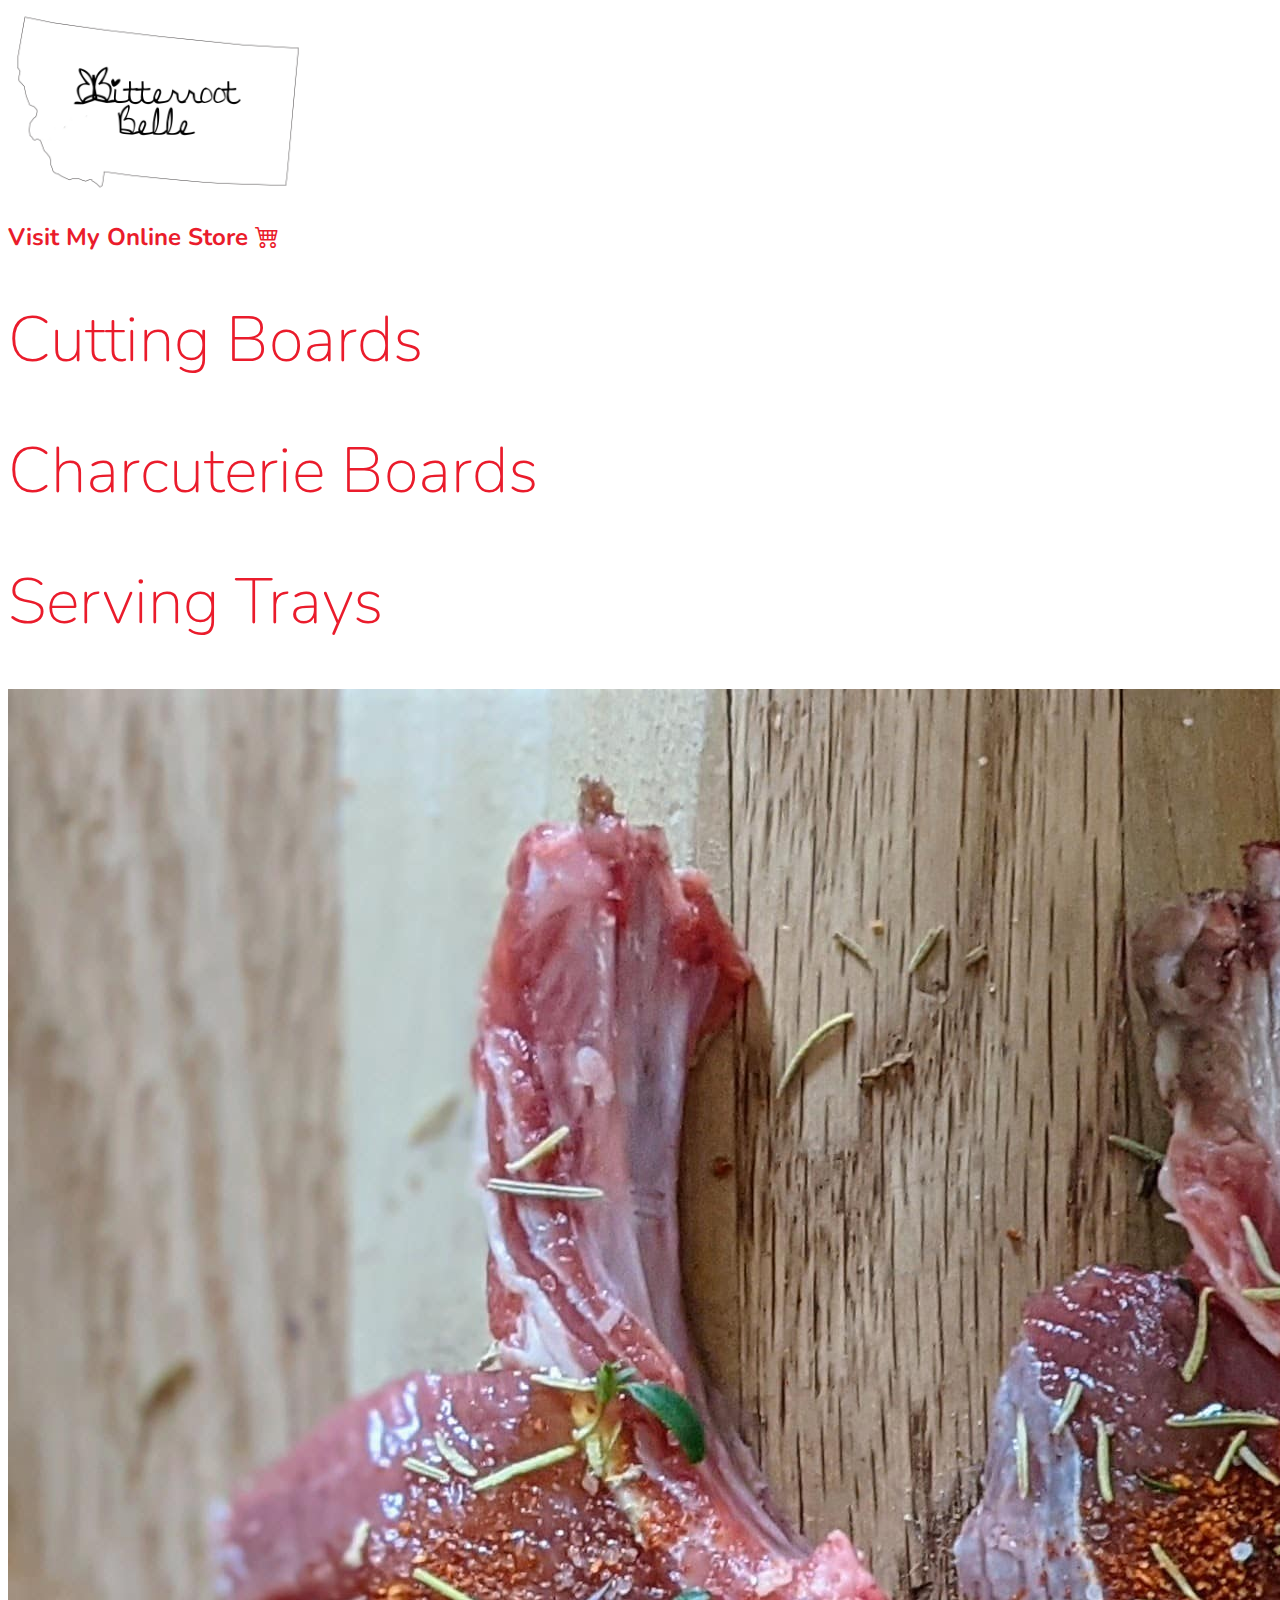
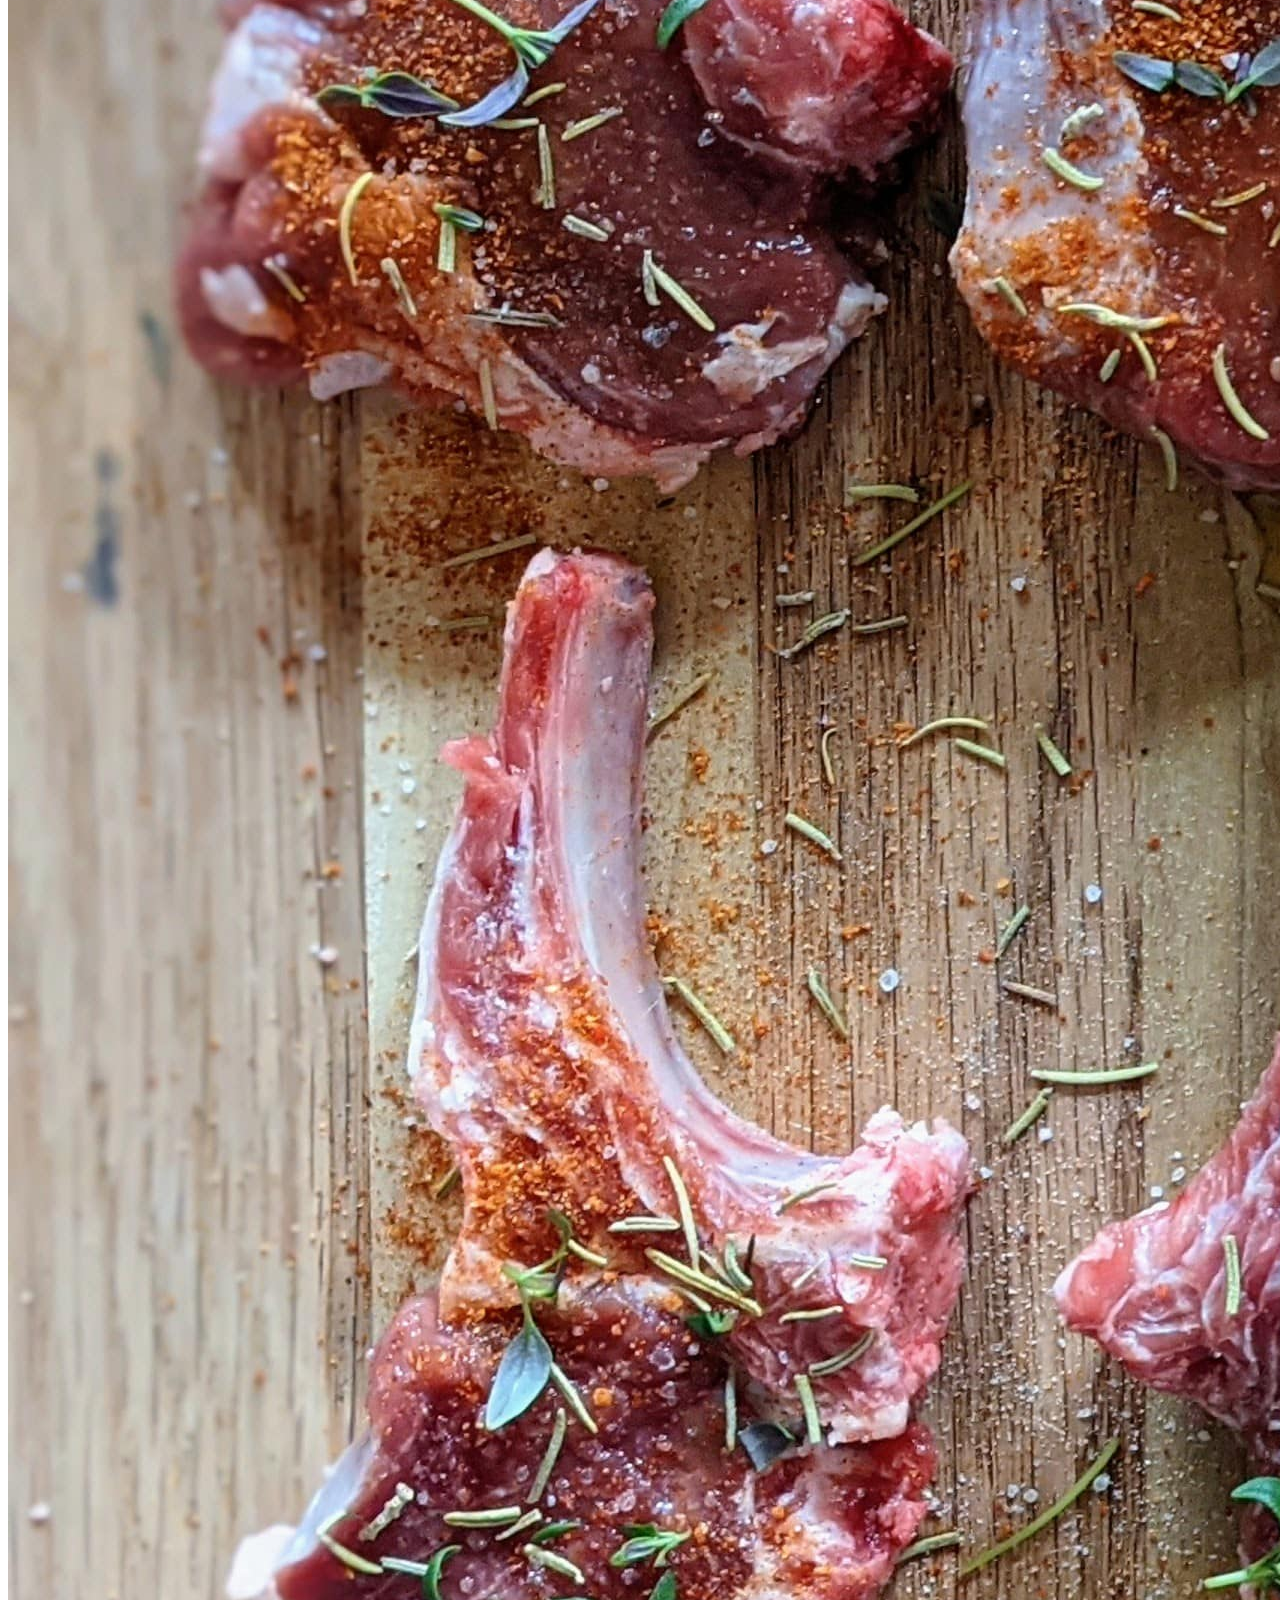
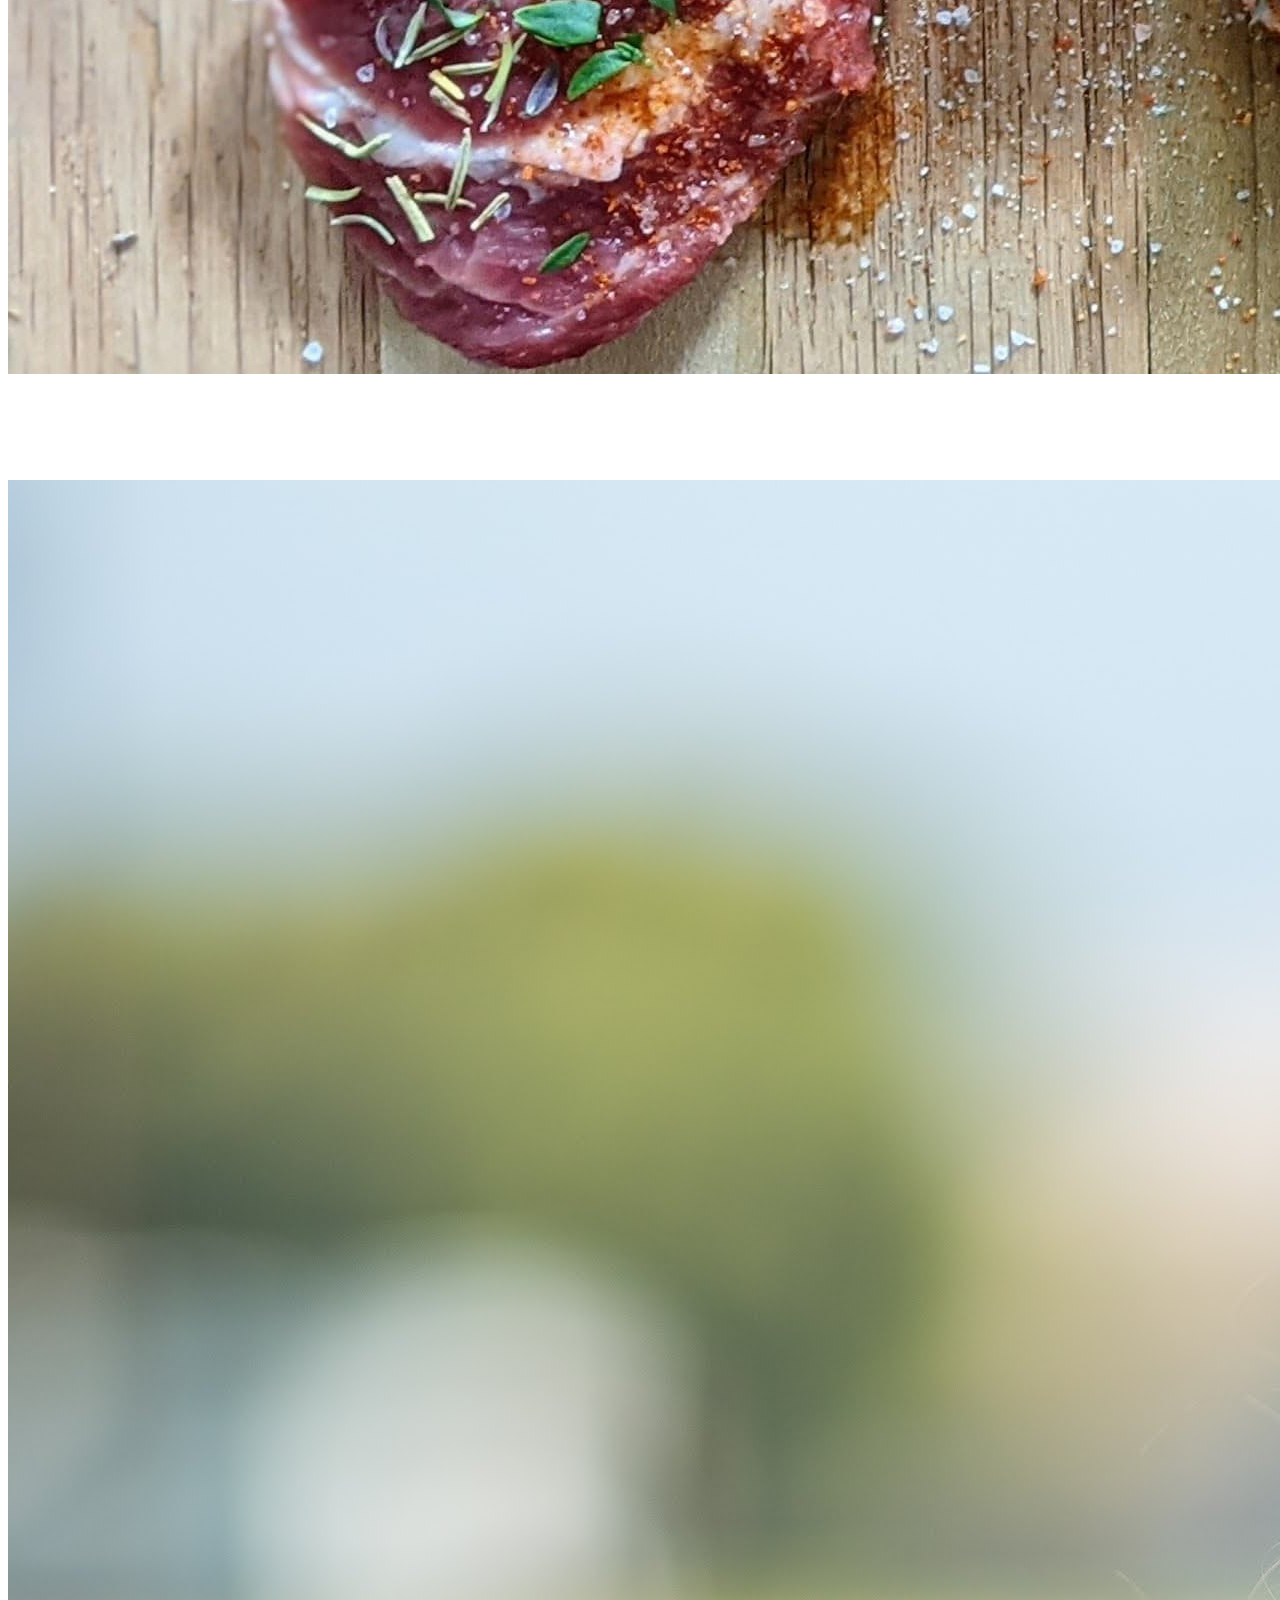
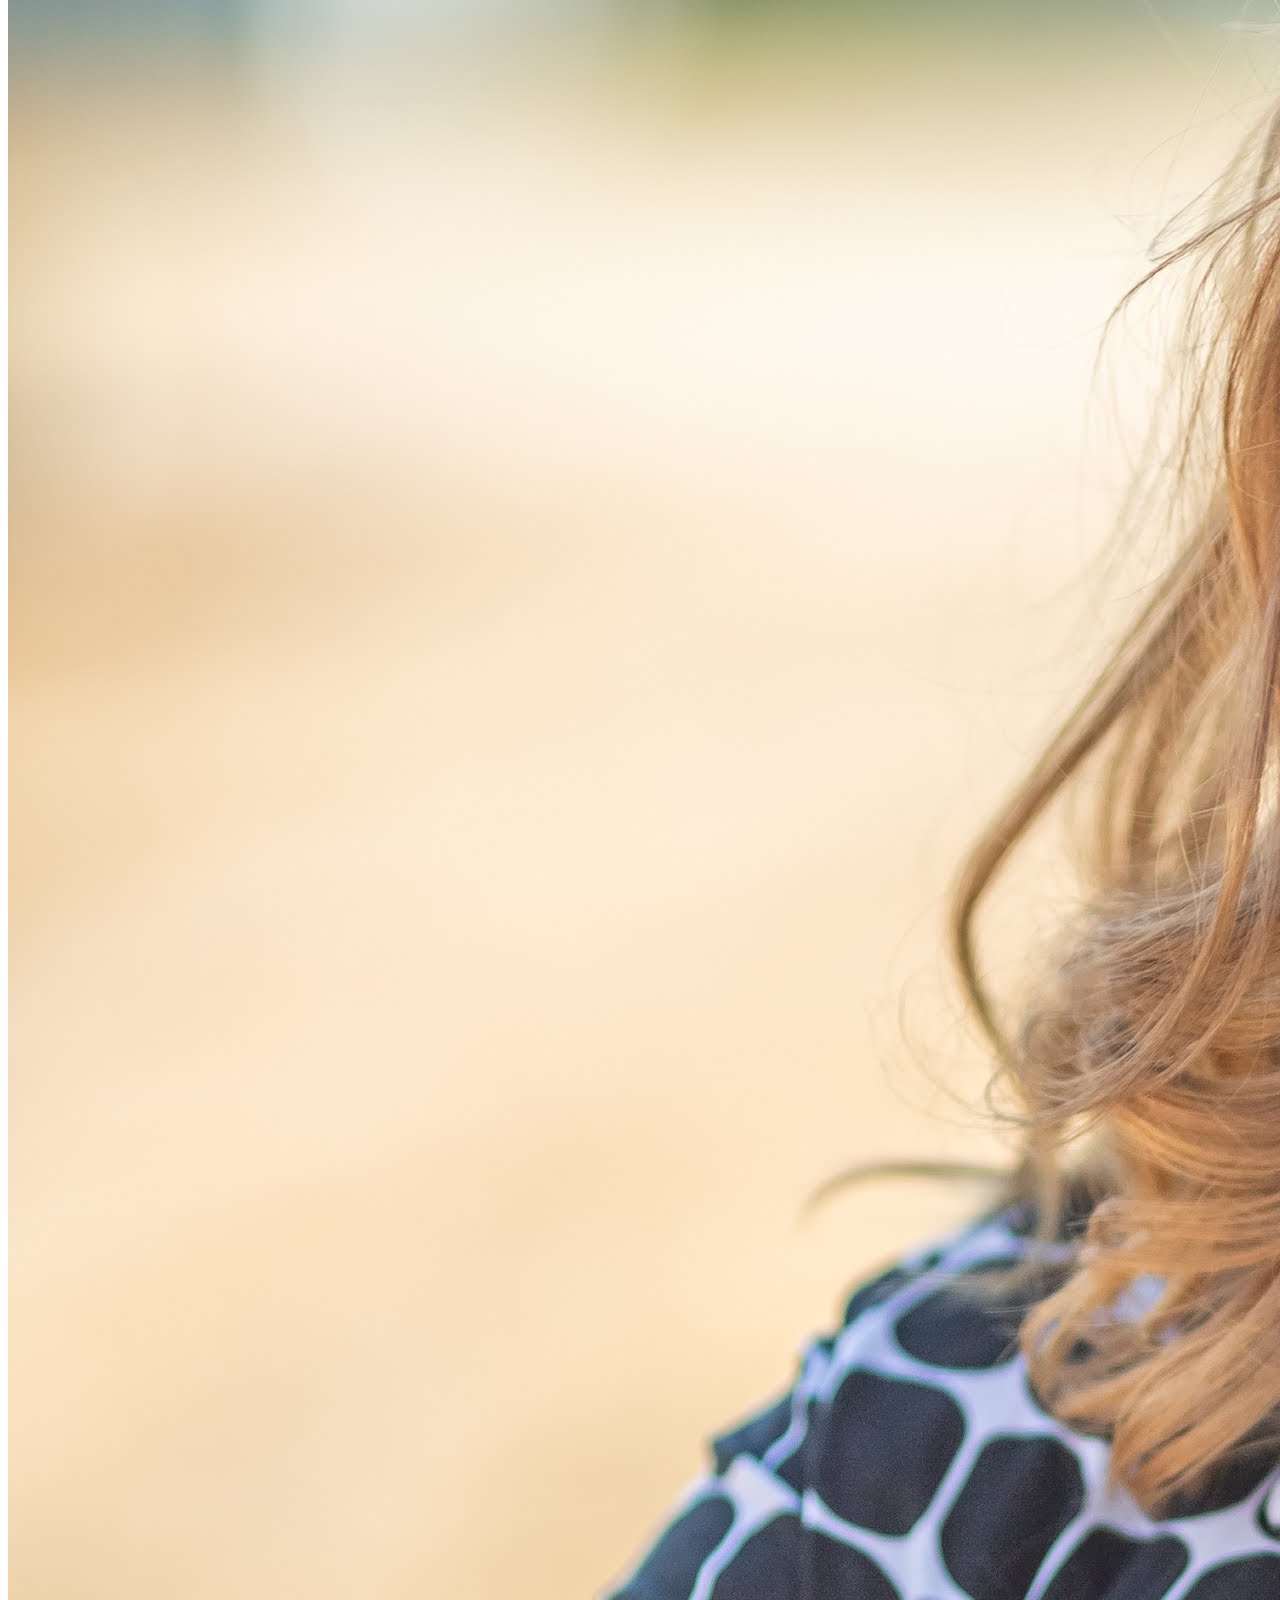
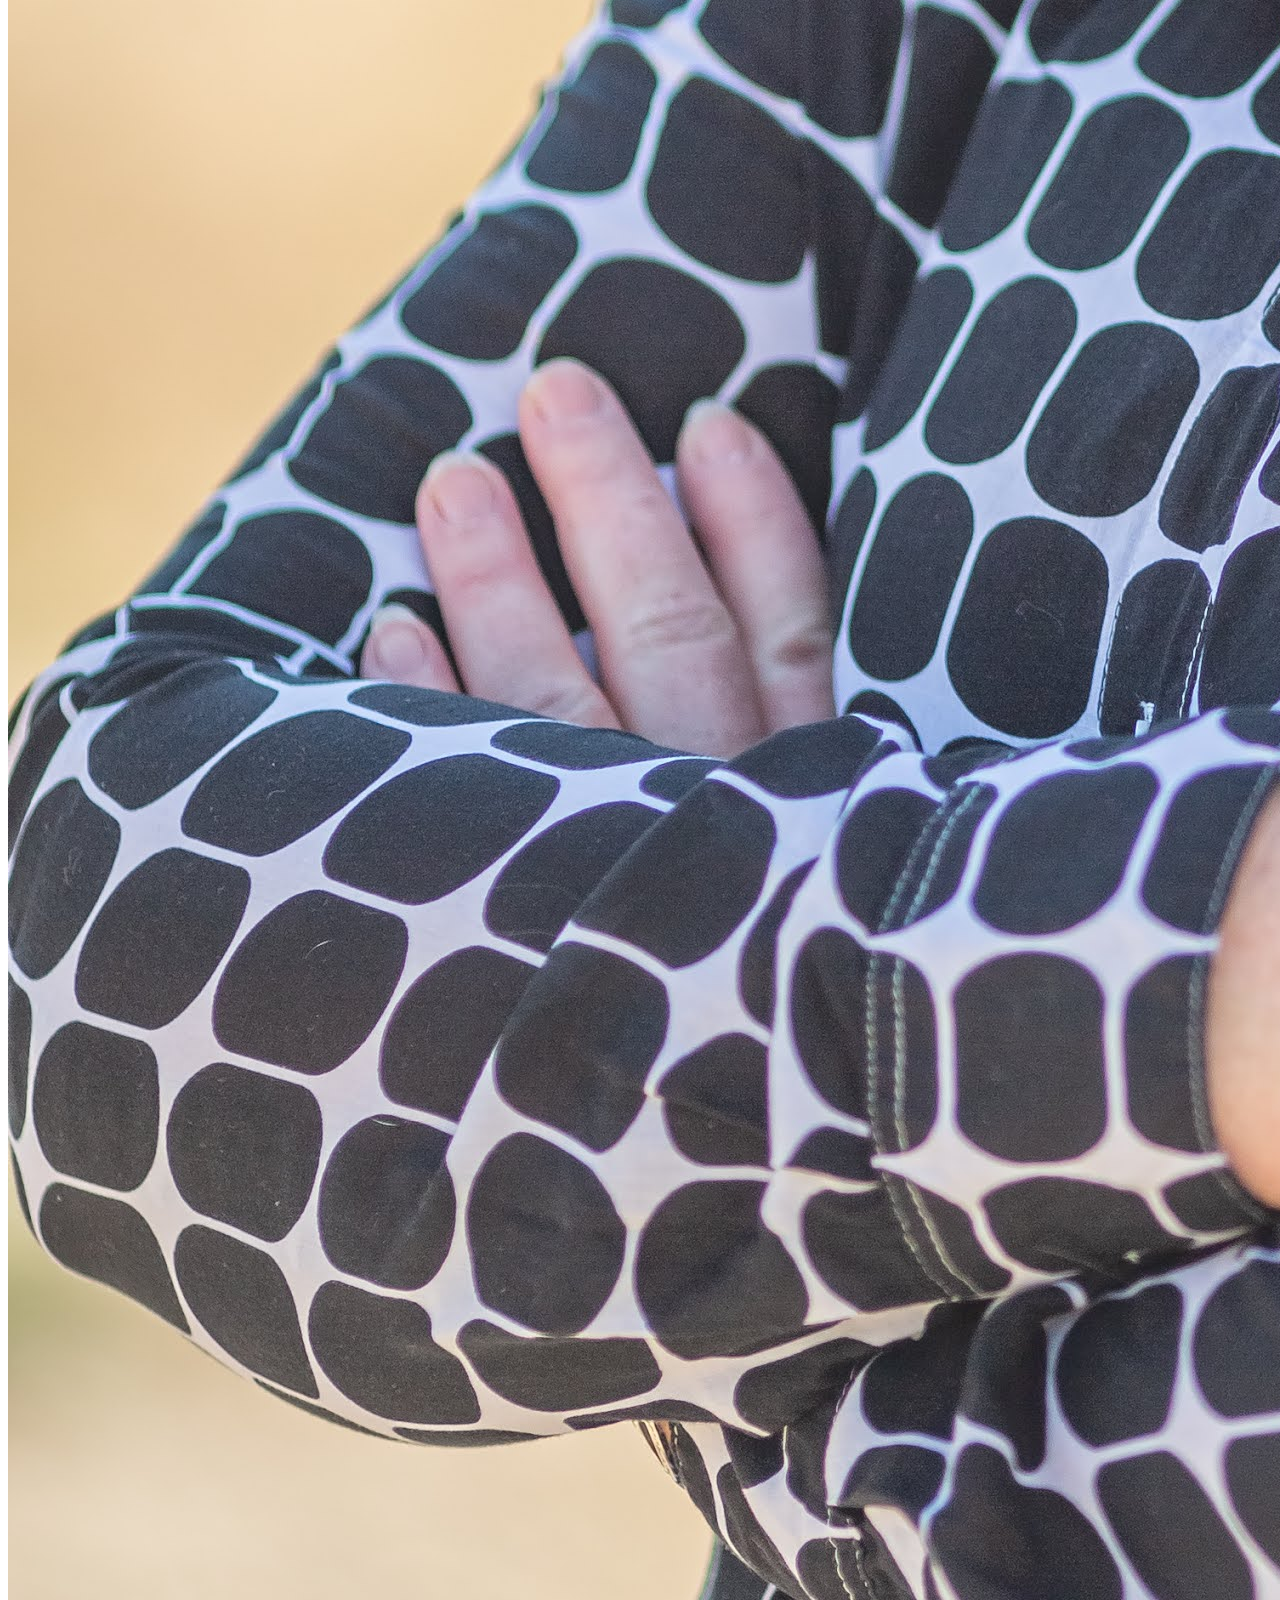
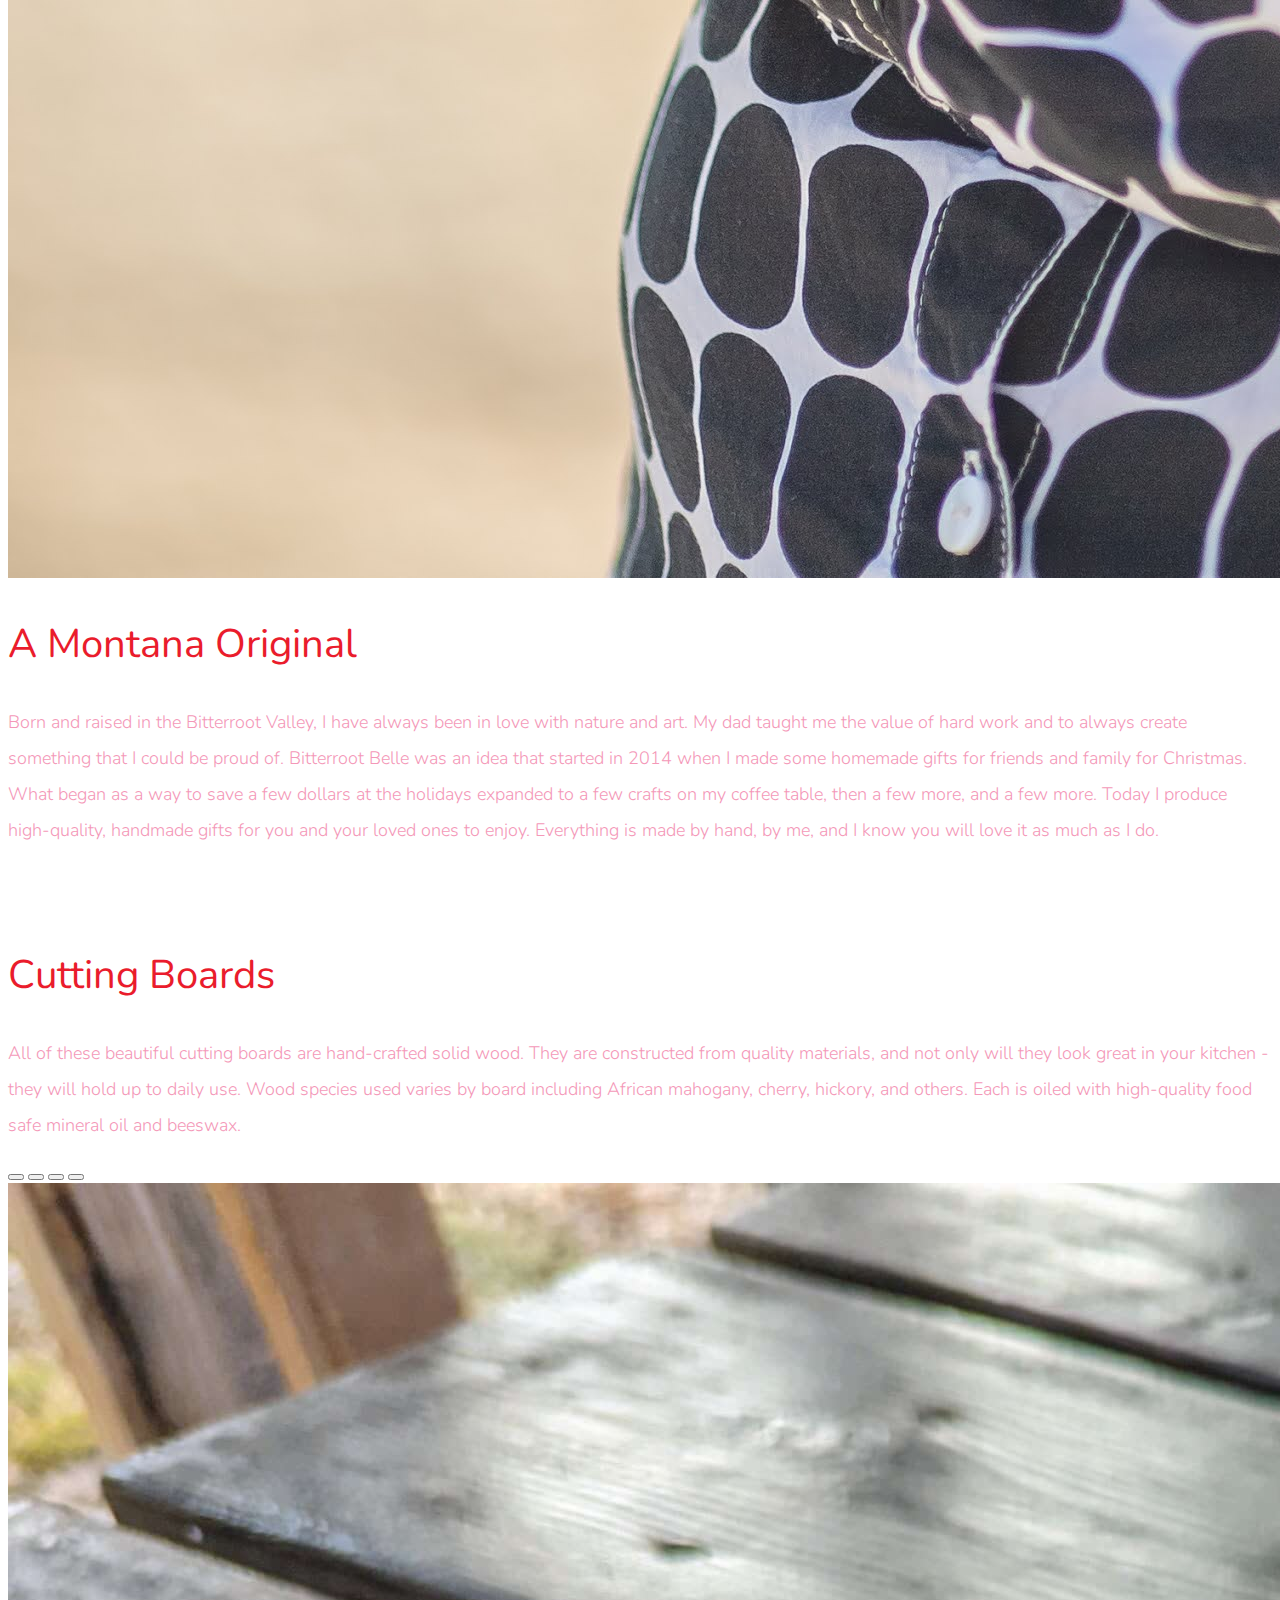
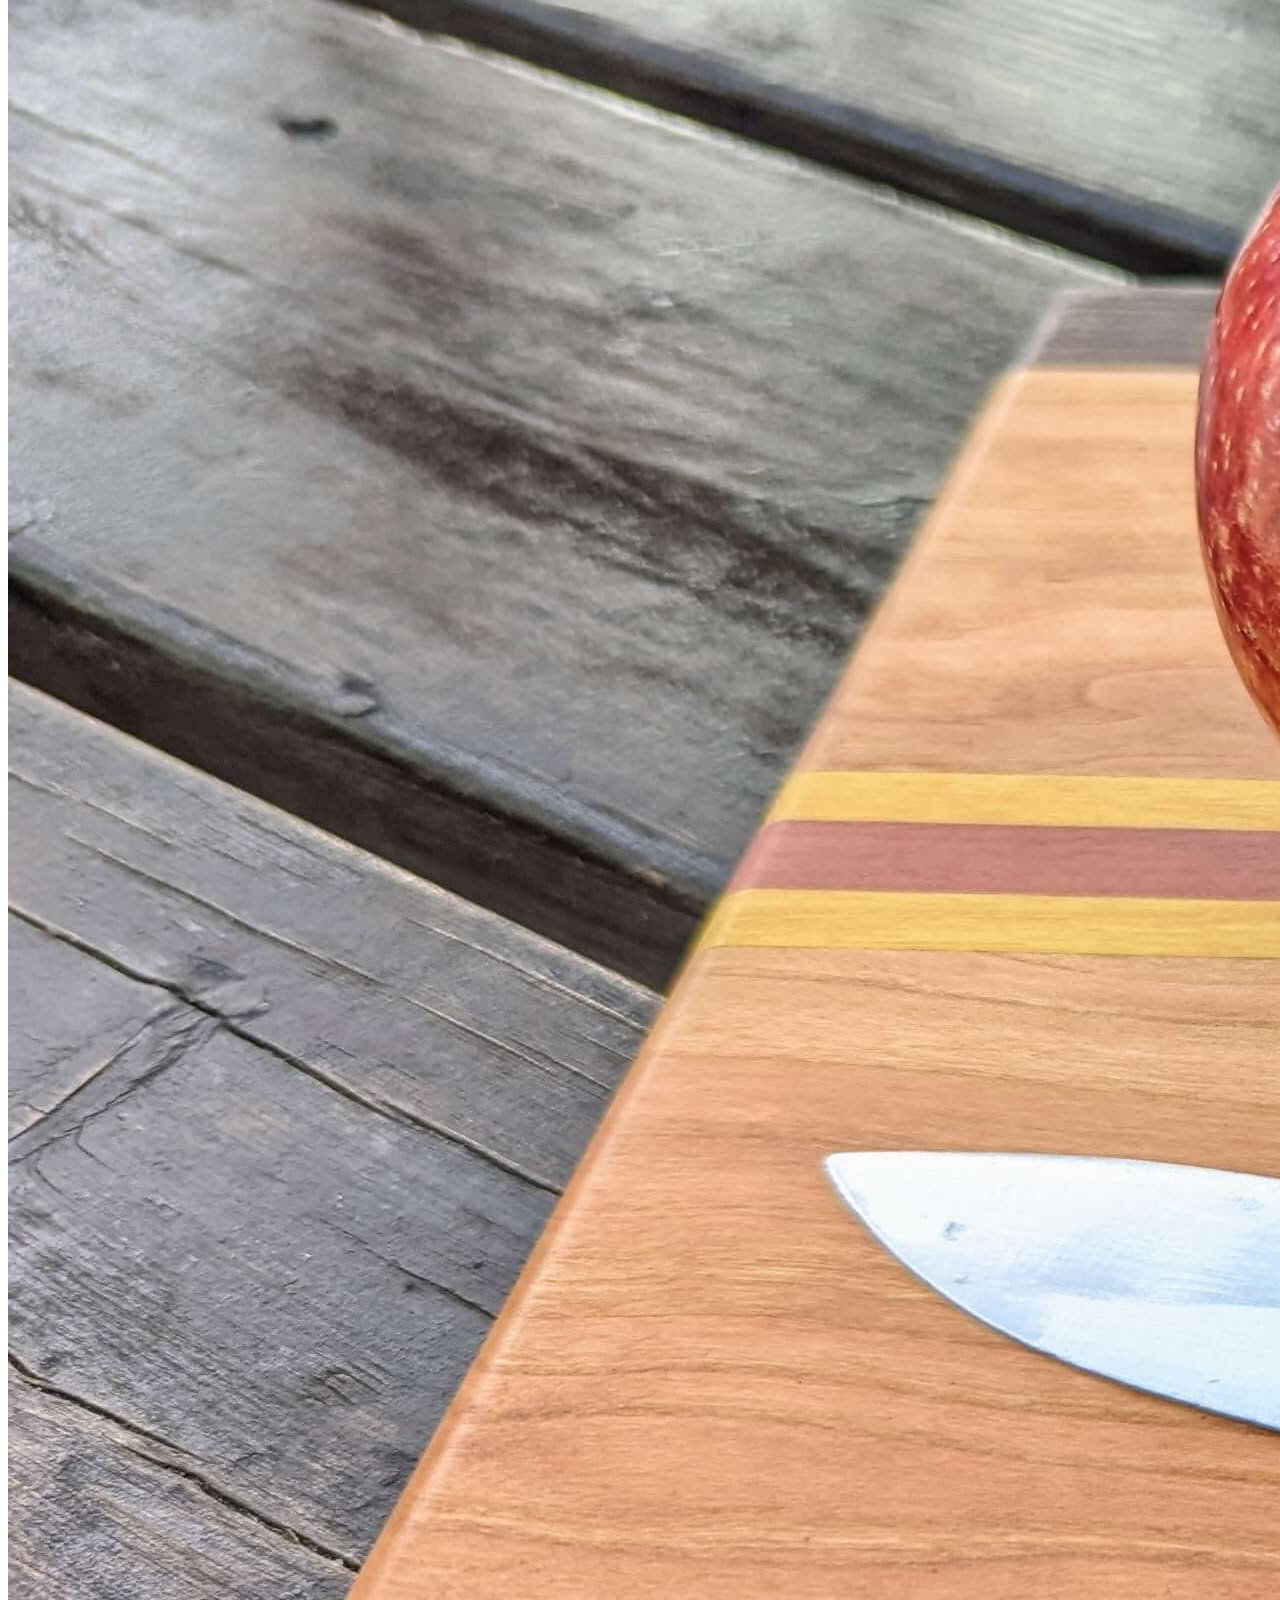
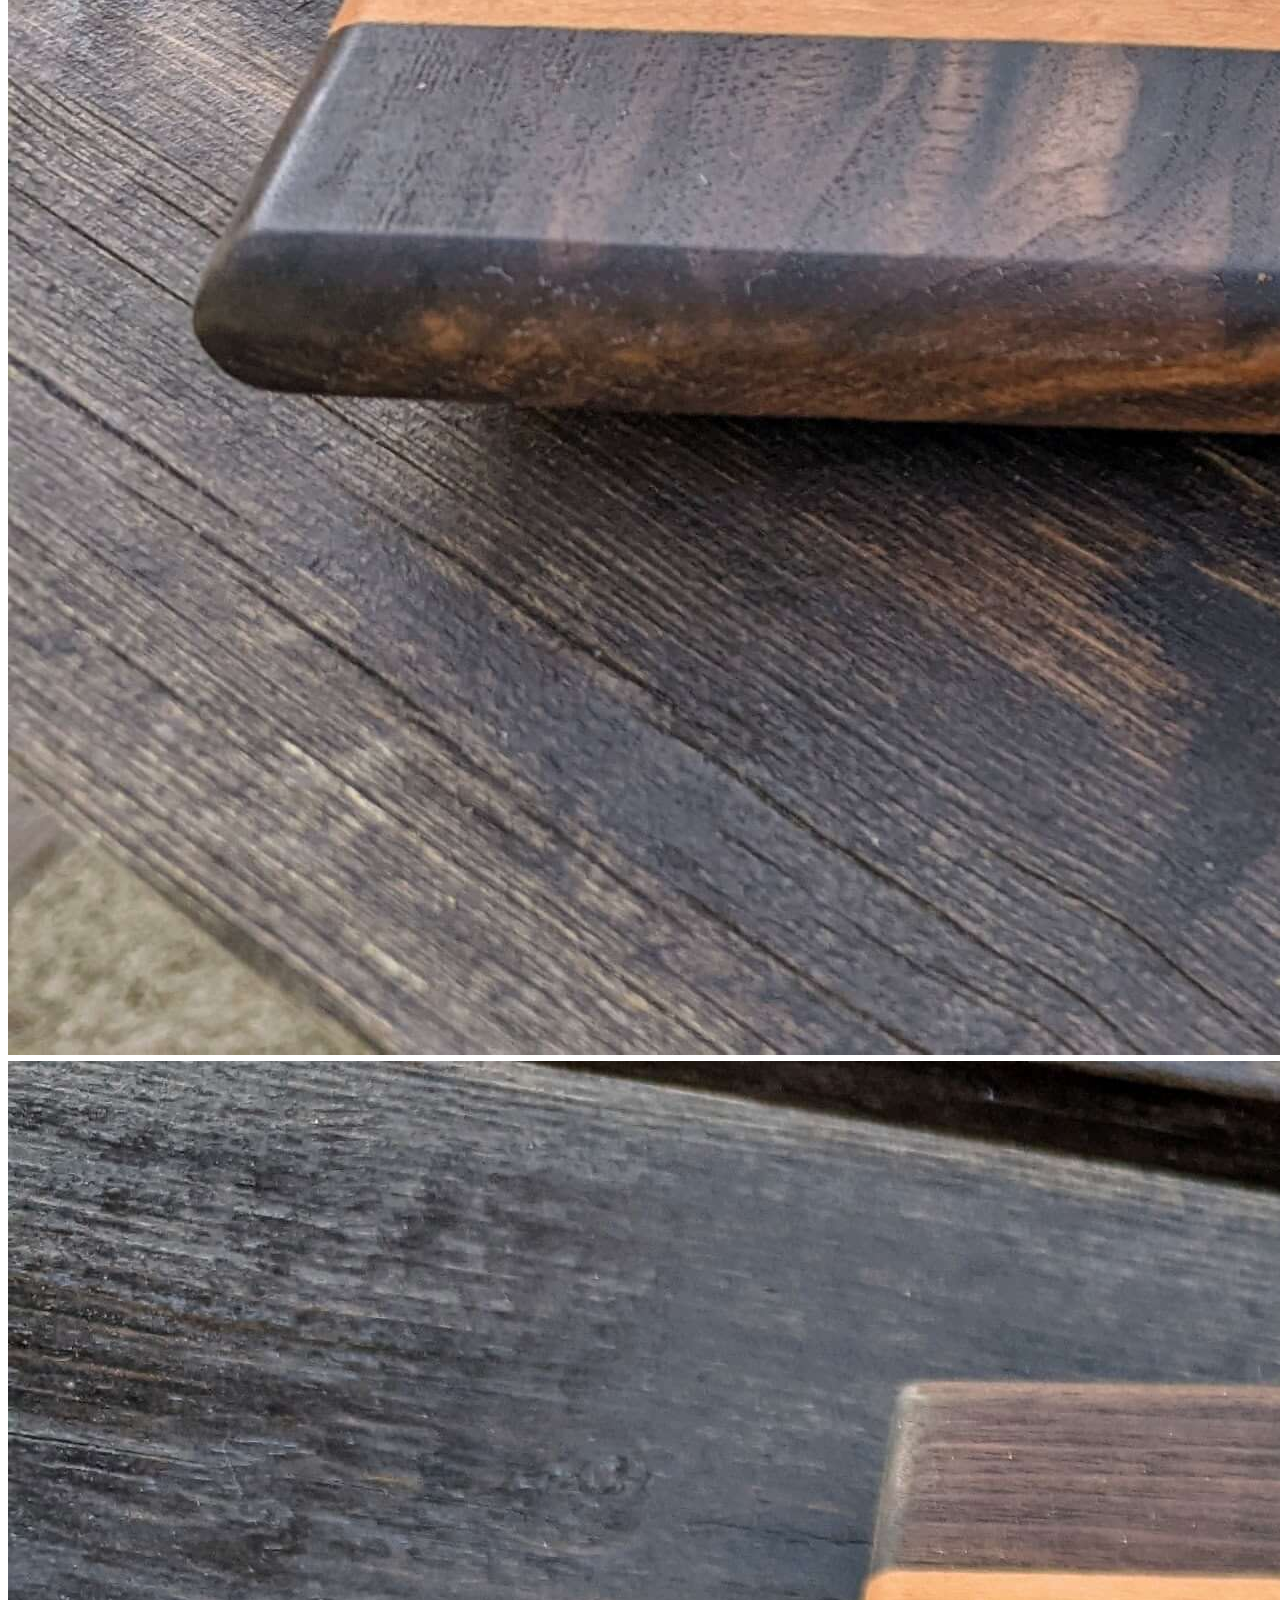
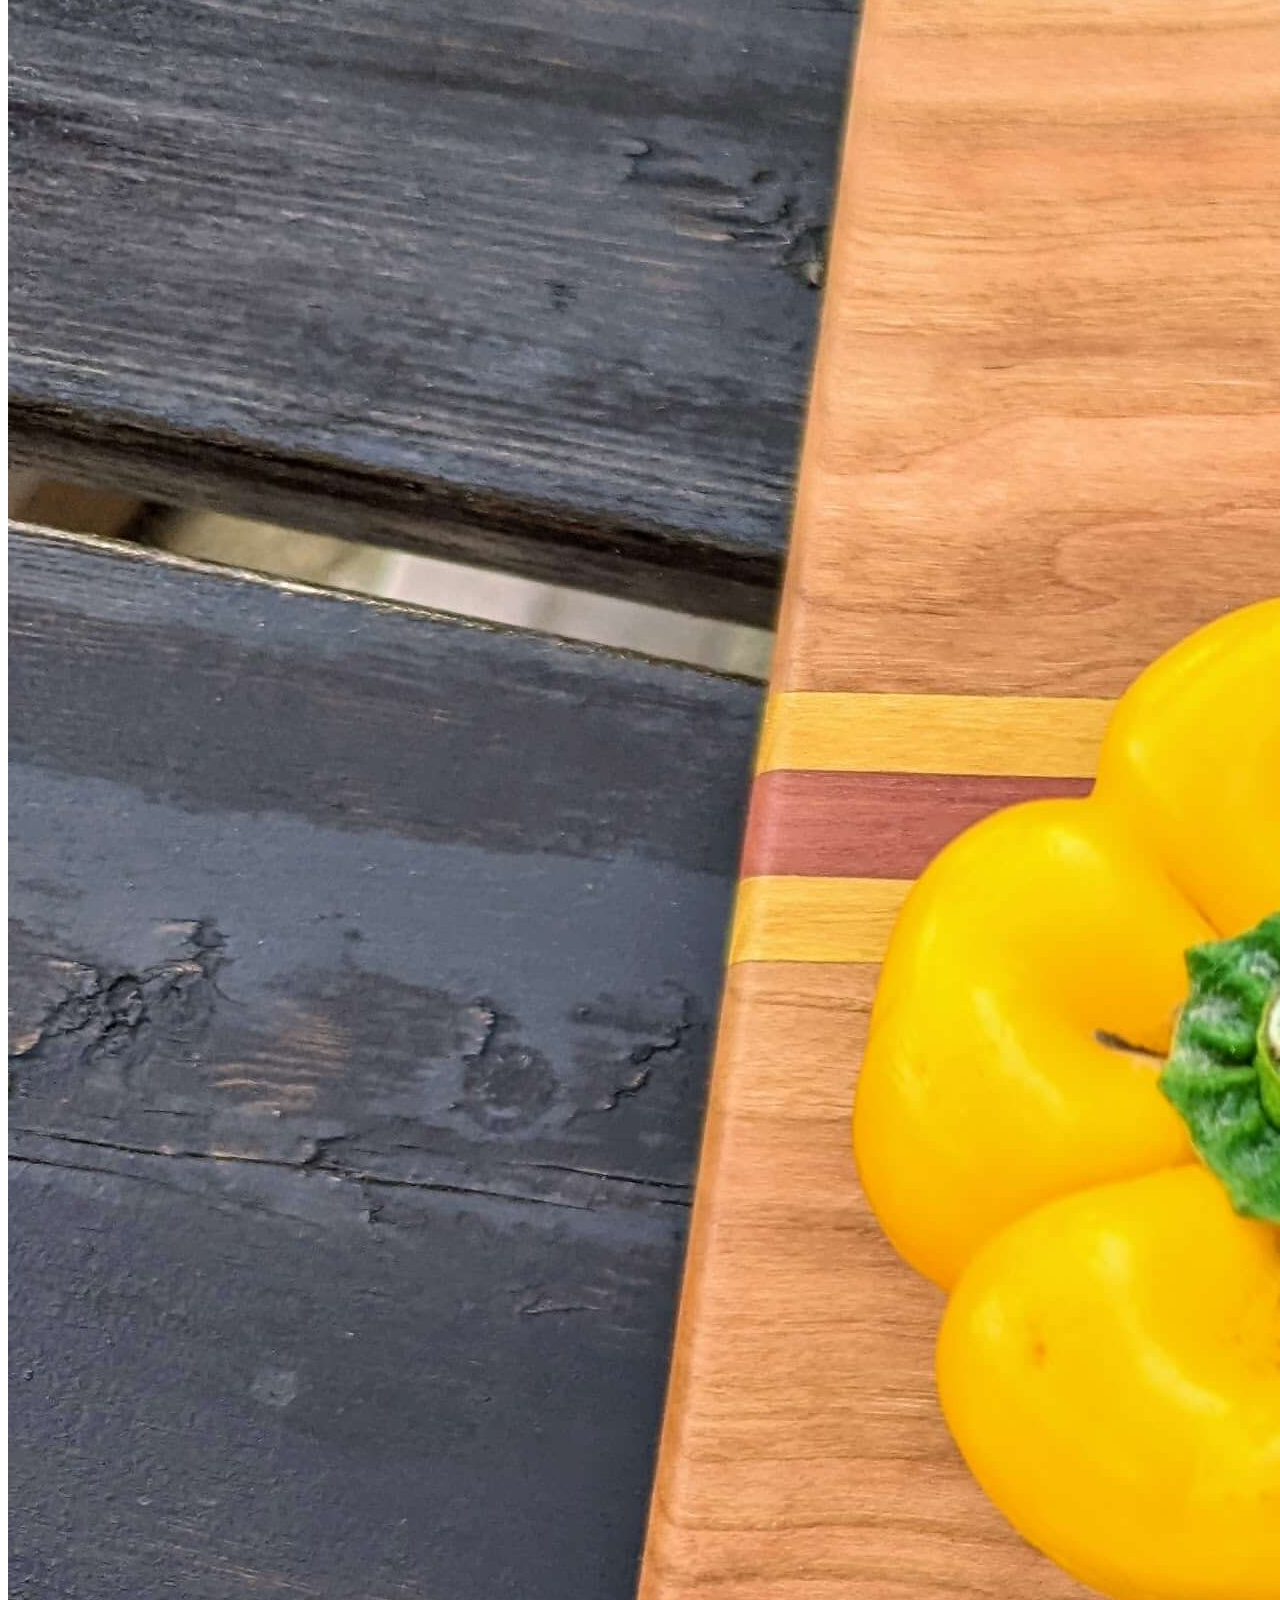
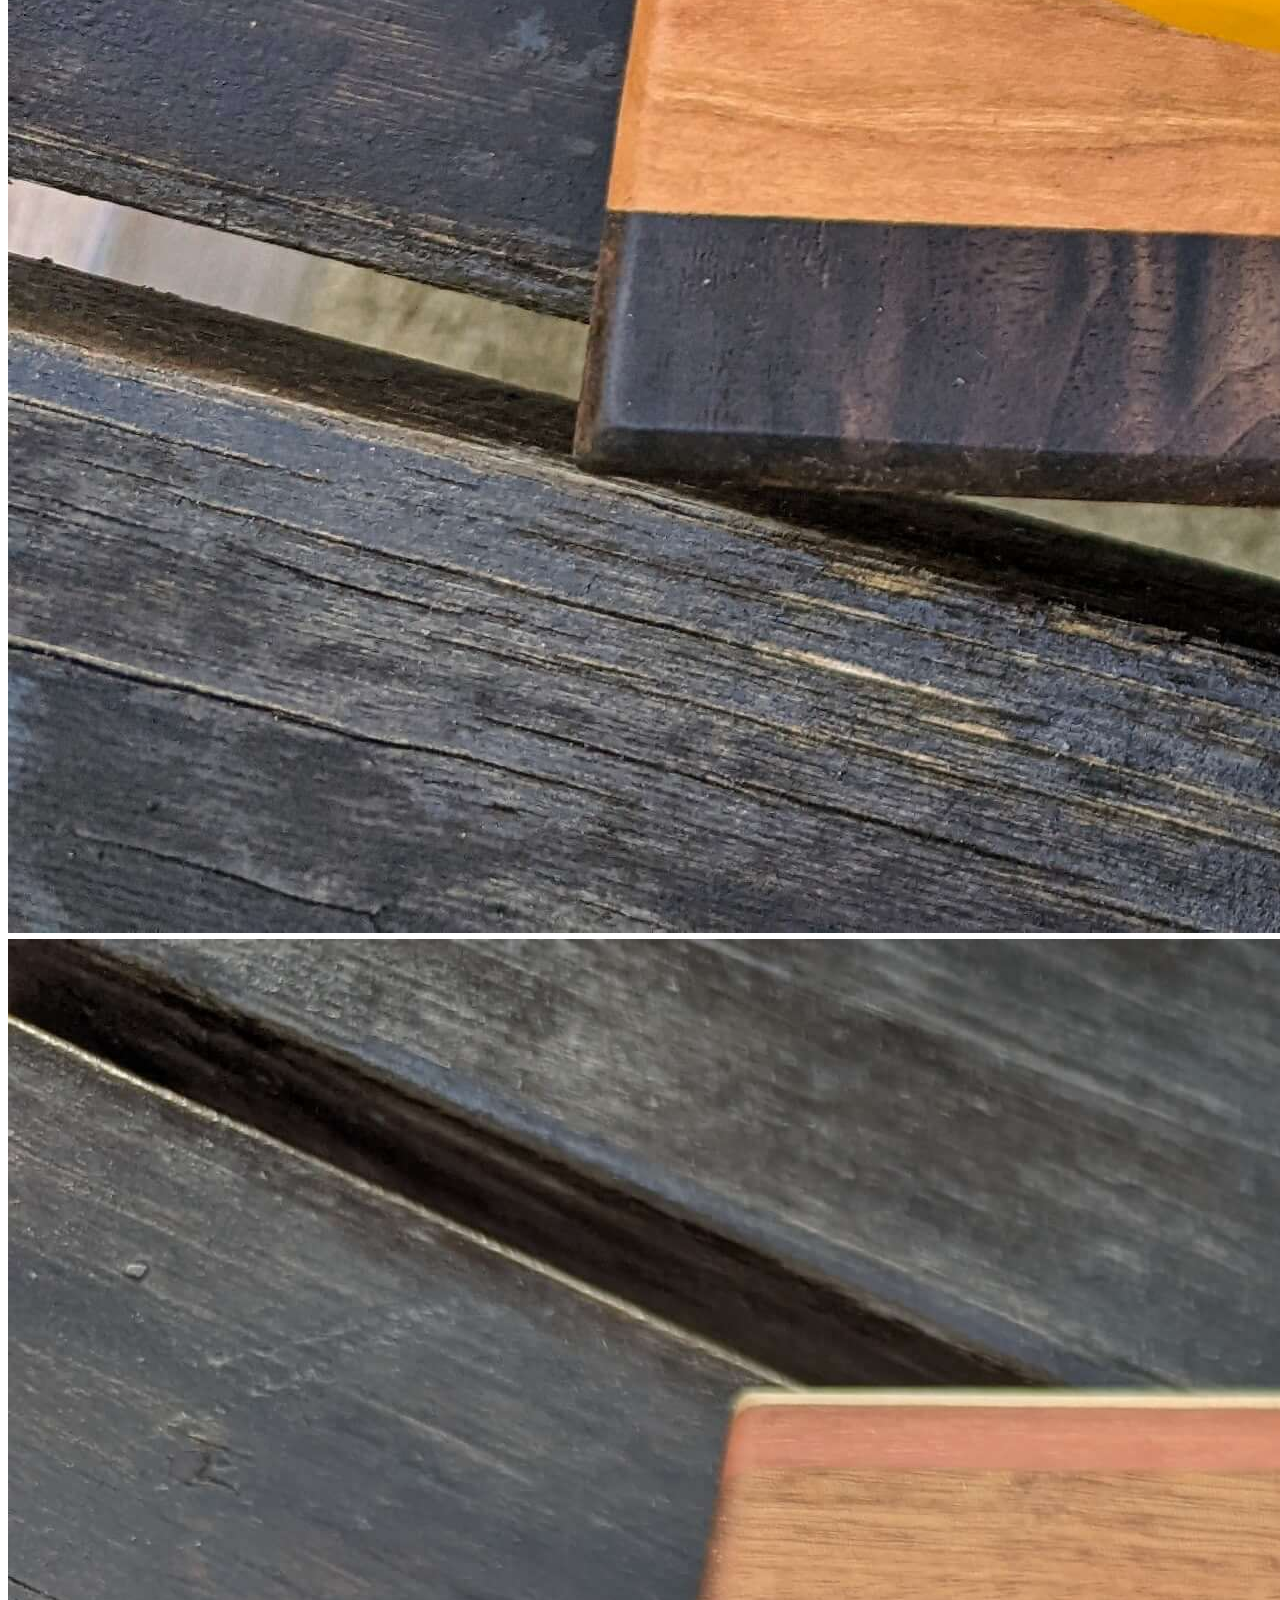
==== commit adb5c2e5: "Link store to main page! Adjusted navigation for clarity, added cross platform favicon meta code" ====
--- a/index.html
+++ b/index.html
@@ -49,18 +49,43 @@
     />
 
     <!-- Bootstrap CSS -->
-    <!-- <link
-      rel="stylesheet"
-      href="https://stackpath.bootstrapcdn.com/bootstrap/4.1.3/css/bootstrap.min.css"
-      integrity="sha384-MCw98/SFnGE8fJT3GXwEOngsV7Zt27NXFoaoApmYm81iuXoPkFOJwJ8ERdknLPMO"
-      crossorigin="anonymous"
-    /> -->
+
     <link
       href="https://cdn.jsdelivr.net/npm/bootstrap@5.0.2/dist/css/bootstrap.min.css"
       rel="stylesheet"
       integrity="sha384-EVSTQN3/azprG1Anm3QDgpJLIm9Nao0Yz1ztcQTwFspd3yD65VohhpuuCOmLASjC"
       crossorigin="anonymous"
     />
+    <link
+      rel="stylesheet"
+      href="https://cdn.jsdelivr.net/npm/bootstrap-icons@1.8.1/font/bootstrap-icons.css"
+    />
+
+    <link
+      rel="apple-touch-icon"
+      sizes="180x180"
+      href="./assets/apple-touch-icon.png"
+    />
+    <link
+      rel="icon"
+      type="image/png"
+      sizes="32x32"
+      href="./assets/favicon-32x32.png"
+    />
+    <link
+      rel="icon"
+      type="image/png"
+      sizes="16x16"
+      href="./assets/favicon-16x16.png"
+    />
+    <link rel="manifest" href="./assets/site.webmanifest" />
+    <link
+      rel="mask-icon"
+      href="./assets/safari-pinned-tab.svg"
+      color="#ea1c2c"
+    />
+    <meta name="msapplication-TileColor" content="#b91d47" />
+    <meta name="theme-color" content="#ea1c2c" />
 
     <!-- Custom CSS -->
     <link rel="stylesheet" href="app.css" />
@@ -76,6 +101,15 @@
               class="card-img-top logo"
               alt="Bitterroot Belle Logo"
             />
+          </div>
+        </div>
+        <div class="col-12 mb-2">
+          <div class="text-center">
+            <h2>
+              <a href="https://bitterrootbelle.com/store" class="store-link">
+                Visit My Online Store <i class="bi bi-cart4"></i
+              ></a>
+            </h2>
           </div>
         </div>
       </div>
@@ -148,77 +182,6 @@
           </div>
         </div>
         <div class="col-md-6">
-          <!-- <div
-            id="cutting-board-indicator"
-            class="carousel slide"
-            data-ride="carousel"
-          >
-            <ol class="carousel-indicators">
-              <li
-                data-target="#cutting-board-indicator"
-                data-slide-to="0"
-                class="active"
-              ></li>
-              <li data-target="#cutting-board-indicator" data-slide-to="1"></li>
-              <li data-target="#cutting-board-indicator" data-slide-to="2"></li>
-              <li data-target="#cutting-board-indicator" data-slide-to="3"></li>
-            </ol>
-            <div class="carousel-inner">
-              <div class="carousel-item active">
-                <img
-                  class="d-block rounded img-fluid"
-                  src="./imgs/board1.jpg"
-                  alt="First Cutting Board"
-                />
-              </div>
-              <div class="carousel-item">
-                <img
-                  class="d-block rounded img-fluid"
-                  src="./imgs/board2.jpg"
-                  alt="Second Cutting Board"
-                />
-              </div>
-              <div class="carousel-item">
-                <img
-                  class="d-block rounded img-fluid"
-                  src="./imgs/board3.jpg"
-                  alt="Third Cutting Board"
-                />
-              </div>
-              <div class="carousel-item">
-                <img
-                  class="d-block rounded img-fluid"
-                  src="./imgs/board4.jpg"
-                  alt="Third Cutting Board"
-                />
-              </div>
-            </div>
-            <a
-              class="carousel-control-prev"
-              href="#cutting-board-indicator"
-              role="button"
-              data-slide="prev"
-            >
-              <span
-                class="carousel-control-prev-icon"
-                aria-hidden="true"
-              ></span>
-              <span class="sr-only">Previous</span>
-            </a>
-            <a
-              class="carousel-control-next"
-              href="#cutting-board-indicator"
-              role="button"
-              data-slide="next"
-            >
-              <span
-                class="carousel-control-next-icon"
-                aria-hidden="true"
-              ></span>
-              <span class="sr-only">Next</span>
-            </a>
-          </div> -->
-
           <div
             id="carouselIndicators"
             class="carousel slide"
@@ -353,40 +316,47 @@
       </div>
     </footer>
 
-    <!-- Optional JavaScript -->
-    <!-- jQuery first, then Popper.js, then Bootstrap JS -->
-
-    <!-- New Bootstrap -->
+    <div class="position-fixed bottom-0 end-0 p-3" style="z-index: 11">
+      <div
+        id="liveToast"
+        class="toast"
+        role="alert"
+        aria-live="assertive"
+        aria-atomic="true"
+      >
+        <div class="toast-header store-link">
+          <strong class="me-auto">Now Open <i class="bi bi-cart4"></i></strong>
+          <button
+            type="button"
+            class="btn-close"
+            data-bs-dismiss="toast"
+            data-bs-delay="10000"
+            aria-label="Close"
+          ></button>
+        </div>
+        <div class="toast-body">
+          <a href="https://bitterrootbelle.com/store" class="store-link">
+            The Bitterroot Belle Store Is Open!</a
+          >
+        </div>
+      </div>
+    </div>
+
+    <!-- Bootstrap -->
     <script
       src="https://cdn.jsdelivr.net/npm/bootstrap@5.0.2/dist/js/bootstrap.bundle.min.js"
       integrity="sha384-MrcW6ZMFYlzcLA8Nl+NtUVF0sA7MsXsP1UyJoMp4YLEuNSfAP+JcXn/tWtIaxVXM"
       crossorigin="anonymous"
     ></script>
 
-    <!-- Old Bootstrap JS -->
-    <!-- <script
-      src="https://code.jquery.com/jquery-3.3.1.slim.min.js"
-      integrity="sha384-q8i/X+965DzO0rT7abK41JStQIAqVgRVzpbzo5smXKp4YfRvH+8abtTE1Pi6jizo"
-      crossorigin="anonymous"
-    ></script>
-    <script
-      src="https://cdnjs.cloudflare.com/ajax/libs/popper.js/1.14.3/umd/popper.min.js"
-      integrity="sha384-ZMP7rVo3mIykV+2+9J3UJ46jBk0WLaUAdn689aCwoqbBJiSnjAK/l8WvCWPIPm49"
-      crossorigin="anonymous"
-    ></script>
-    <script
-      src="https://stackpath.bootstrapcdn.com/bootstrap/4.1.3/js/bootstrap.min.js"
-      integrity="sha384-ChfqqxuZUCnJSK3+MXmPNIyE6ZbWh2IMqE241rYiqJxyMiZ6OW/JmZQ5stwEULTy"
-      crossorigin="anonymous"
-    ></script>
-
     <script>
-      $(function () {
-        $(document).scroll(function () {
-          var $nav = $("#mainNavbar");
-          $nav.toggleClass("scrolled", $(this).scrollTop() > $nav.height());
-        });
+      window.addEventListener("load", () => {
+        var toastLive = document.getElementById("liveToast");
+
+        var toast = new bootstrap.Toast(toastLive);
+
+        toast.show();
       });
-    </script> -->
+    </script>
   </body>
 </html>
--- a/app.css
+++ b/app.css
@@ -84,6 +84,12 @@
   color: #ea1c2c;
 }
 
+.store-link,
+.store-link:any-link {
+  color: #ea1c2c;
+  text-decoration: none;
+}
+
 @media (max-width: 1200px) {
   #headingGroup h1 {
     font-size: 3rem;
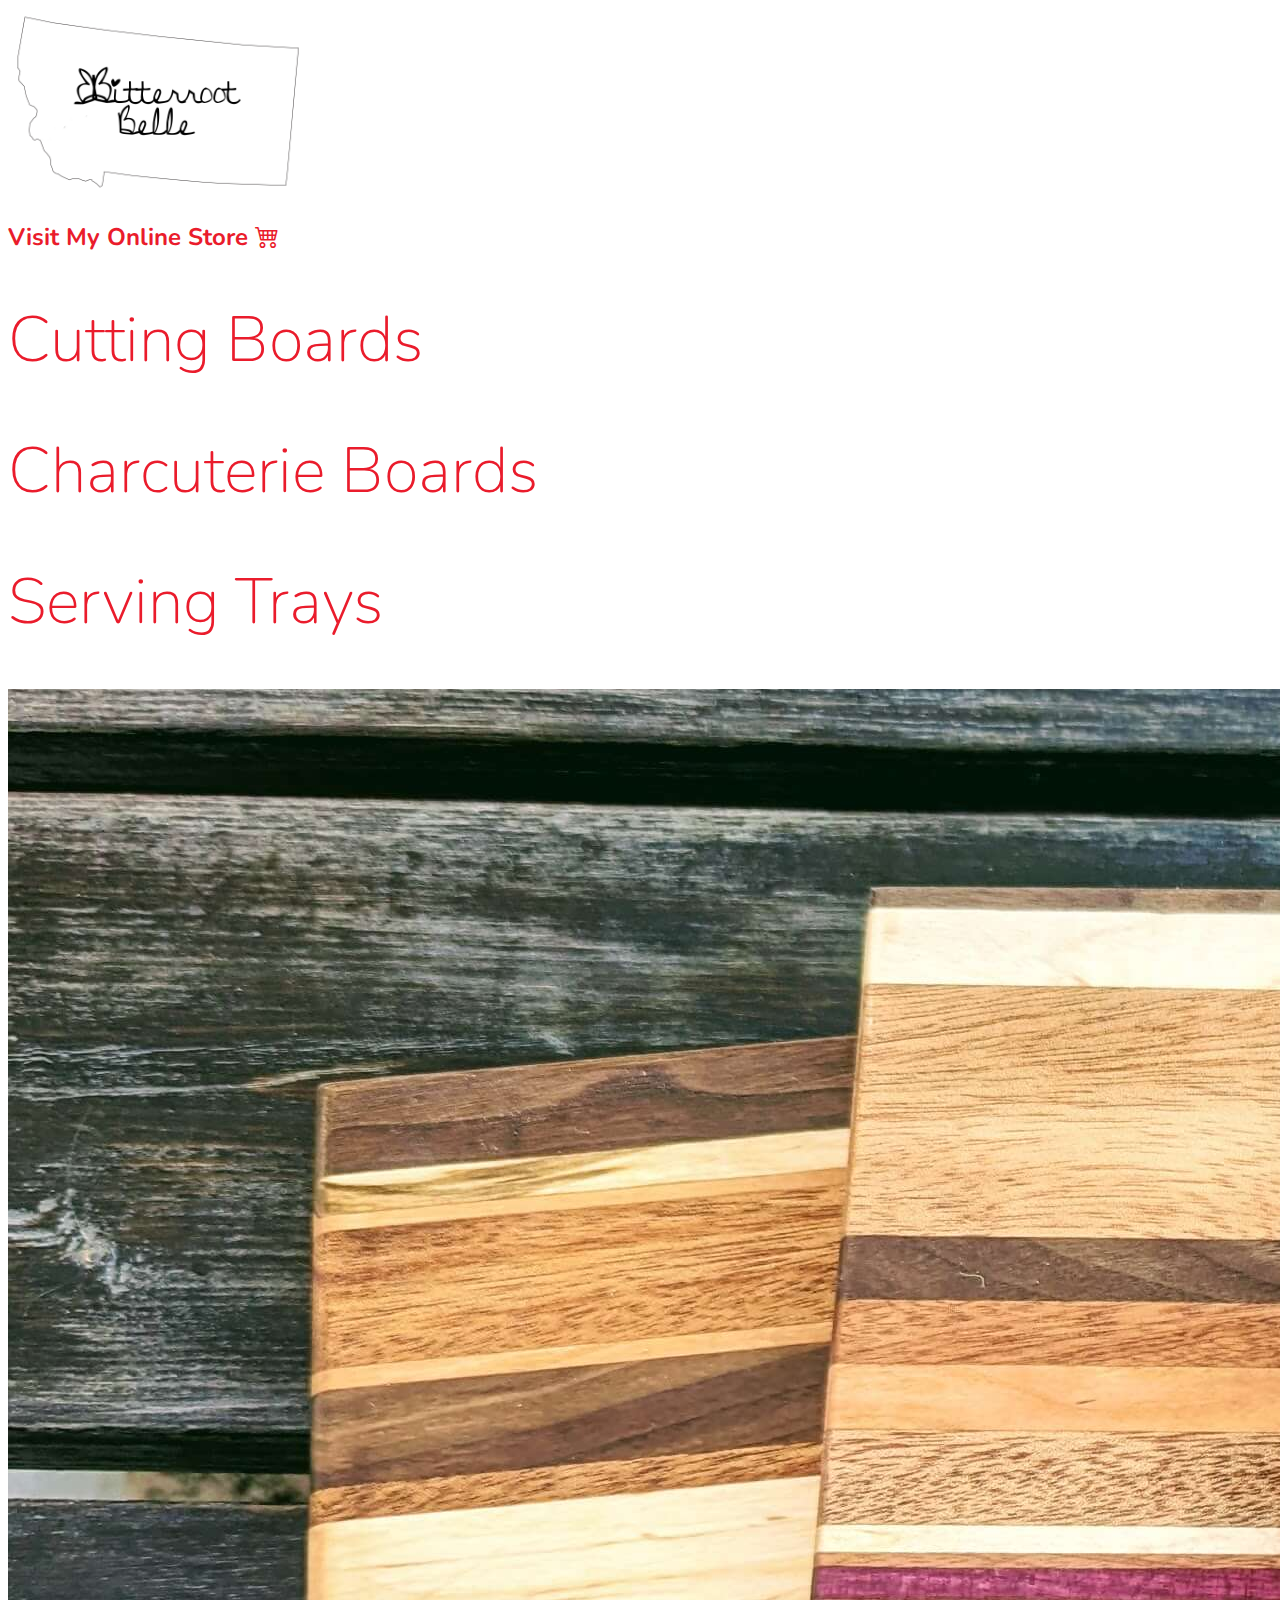
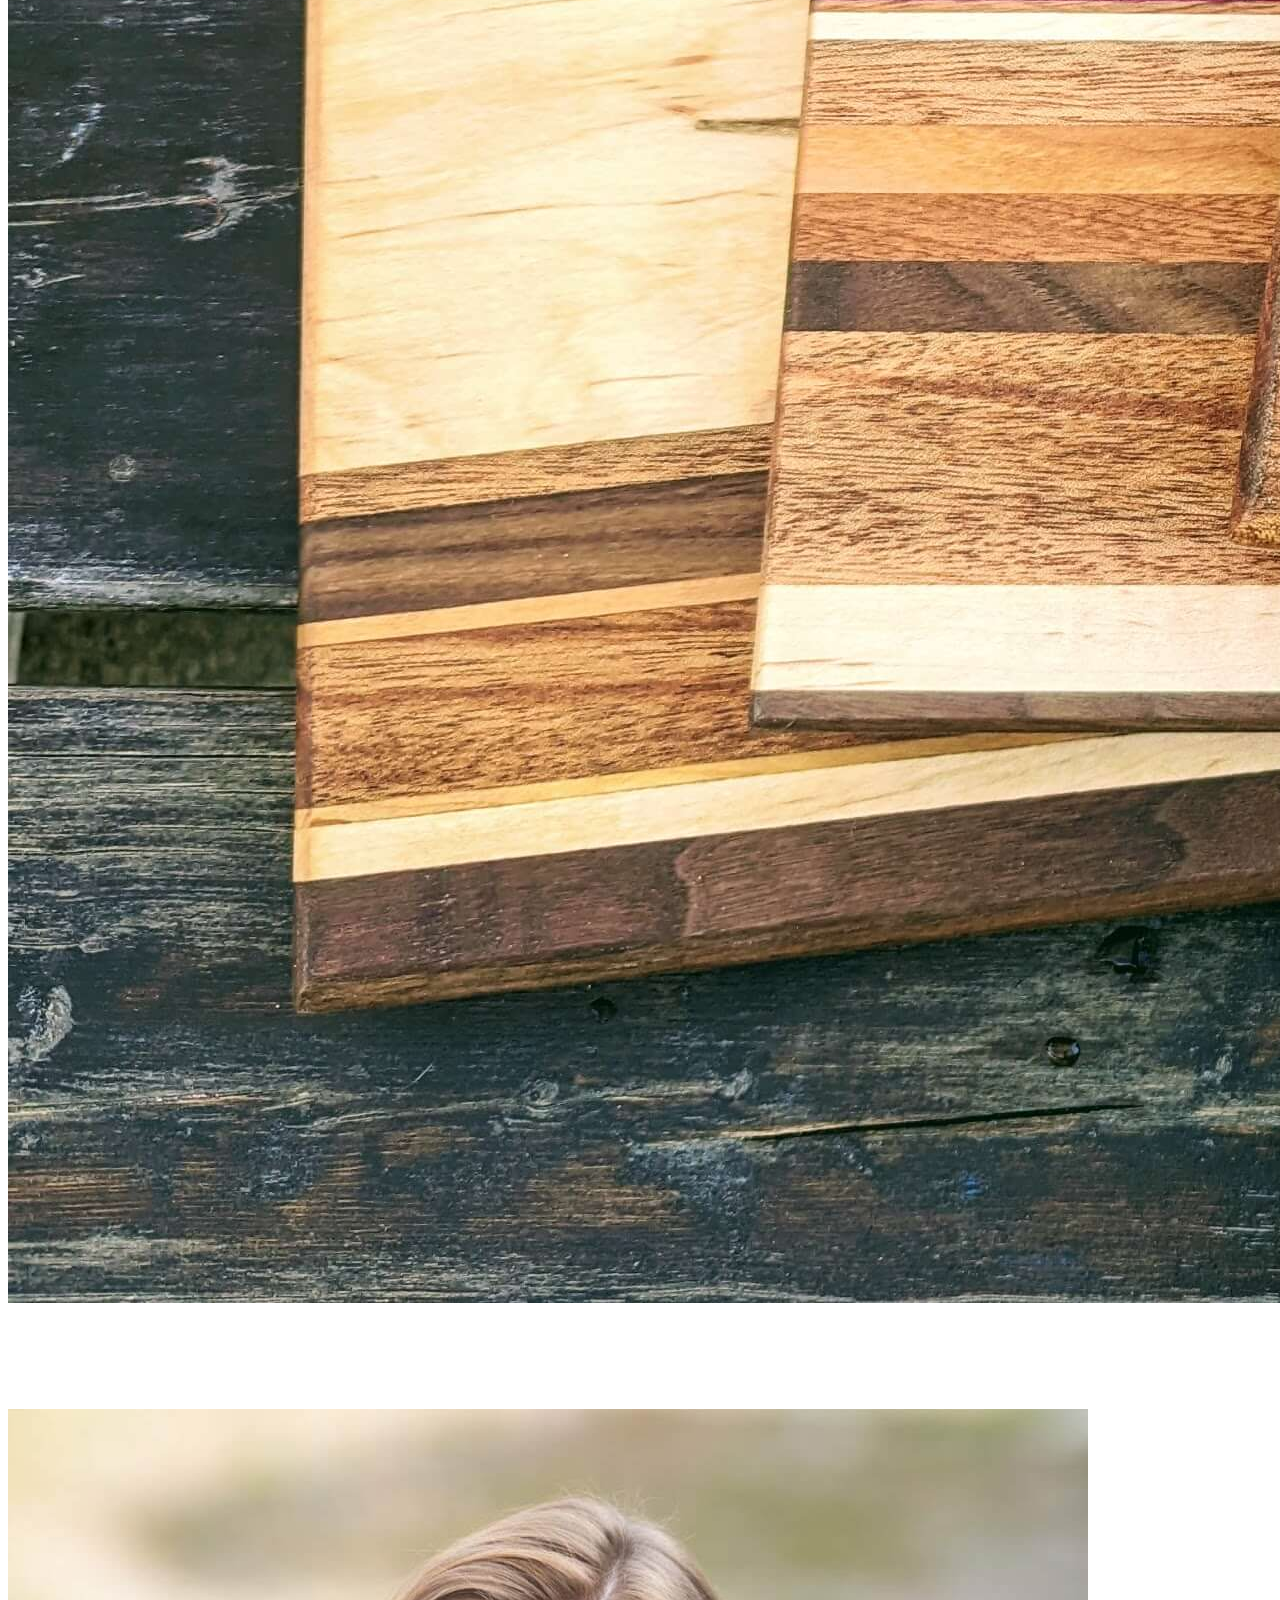
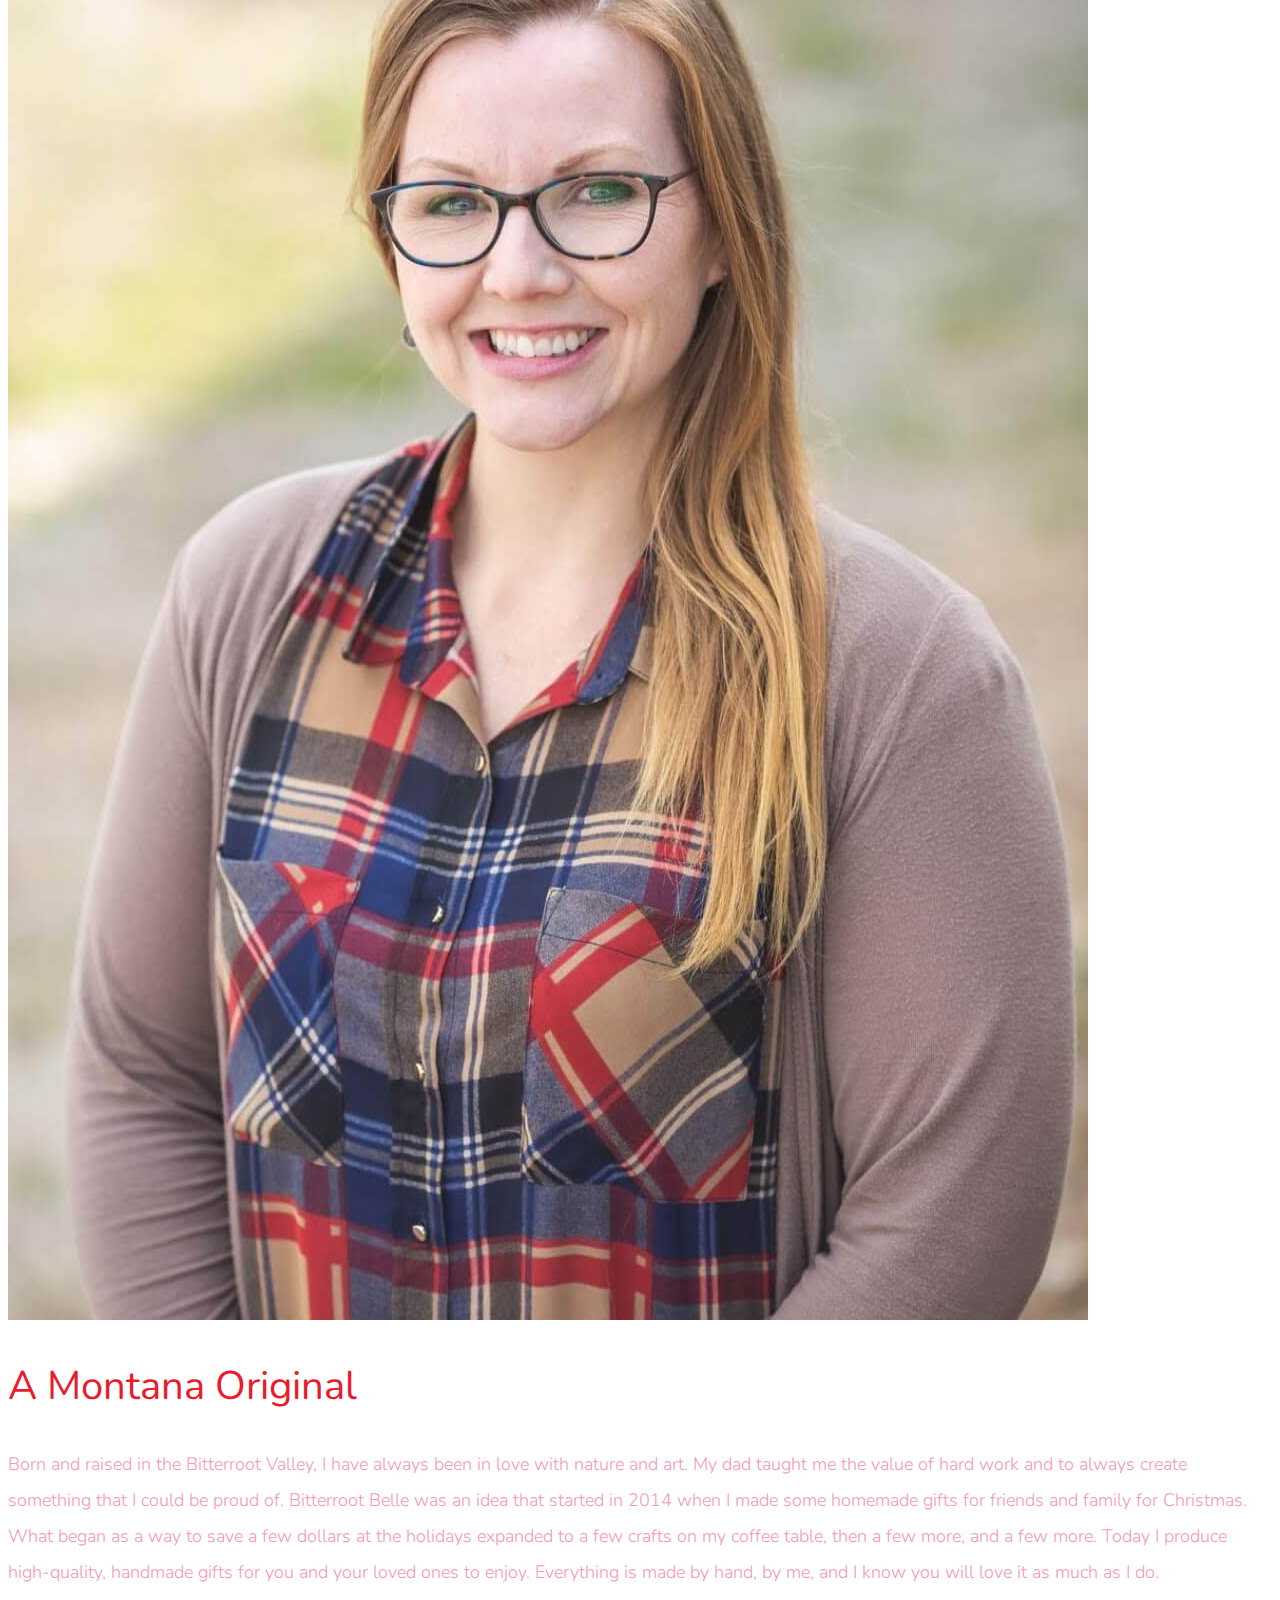
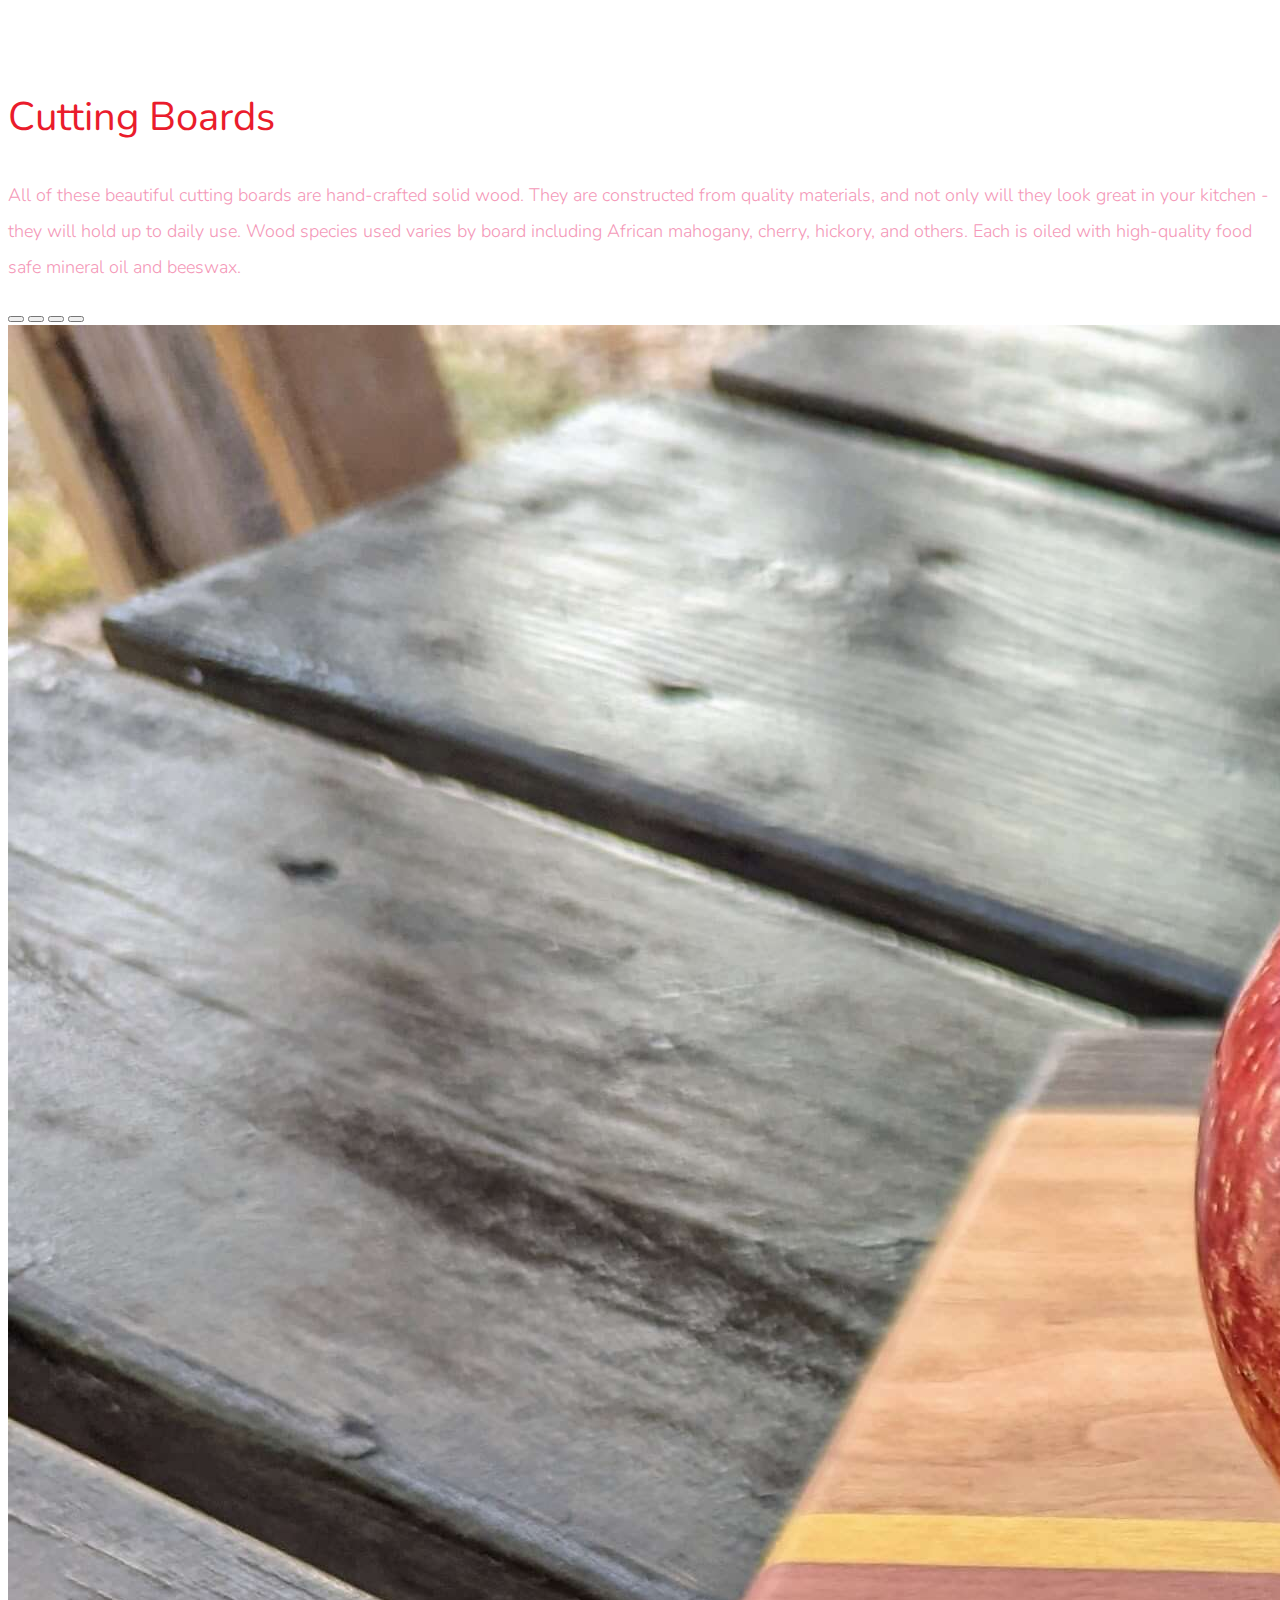
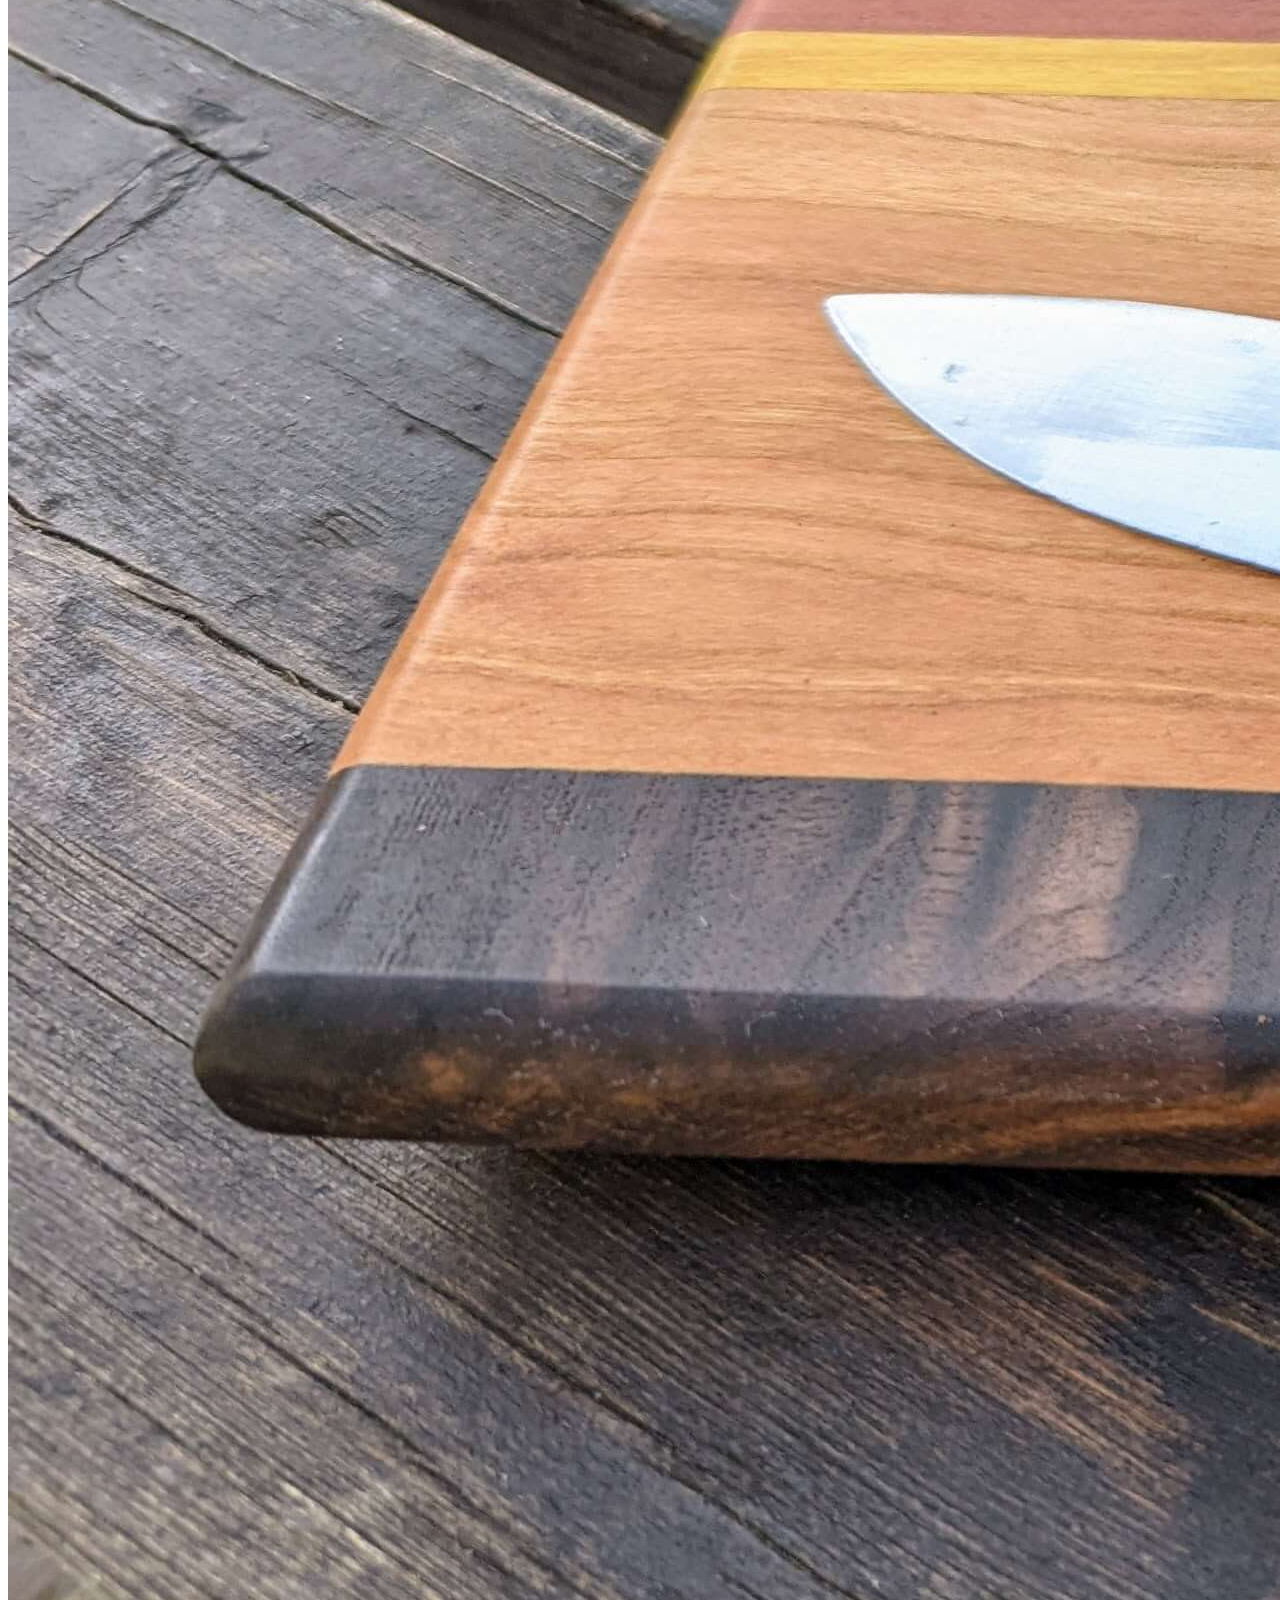
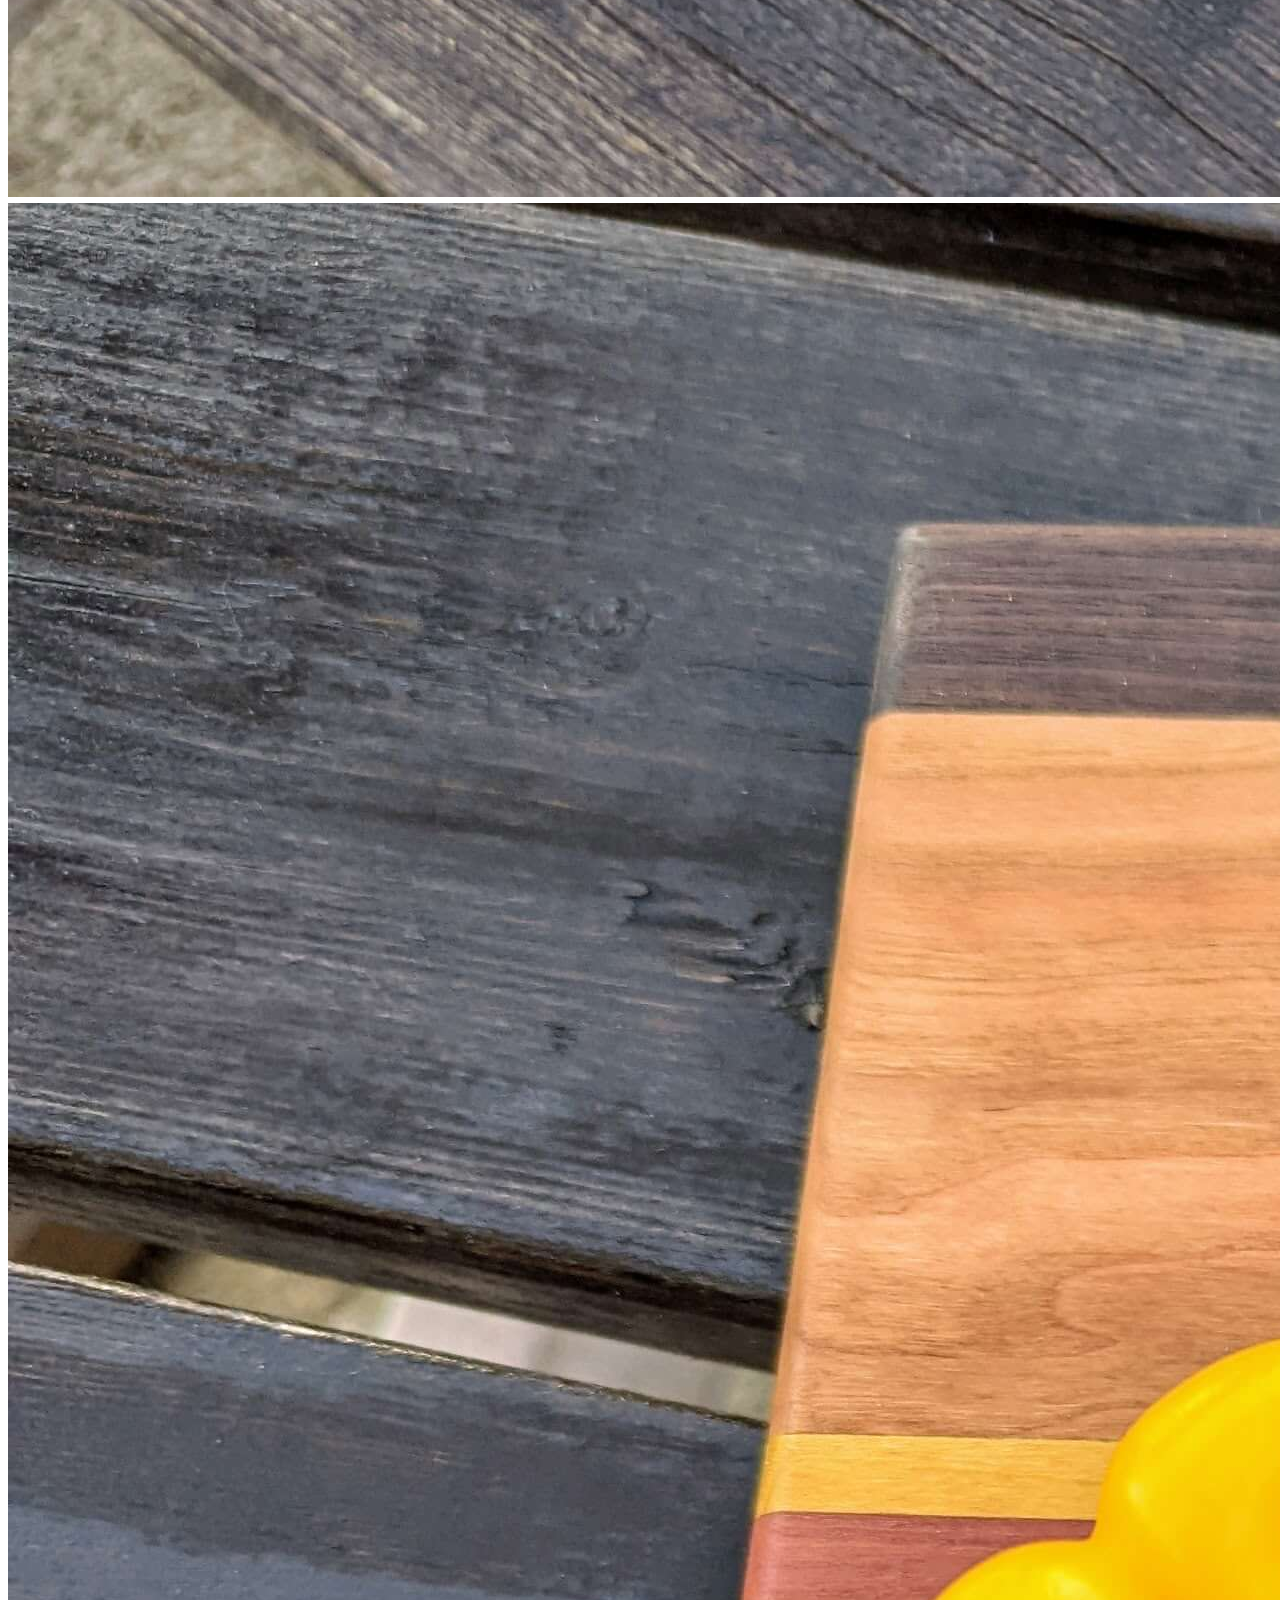
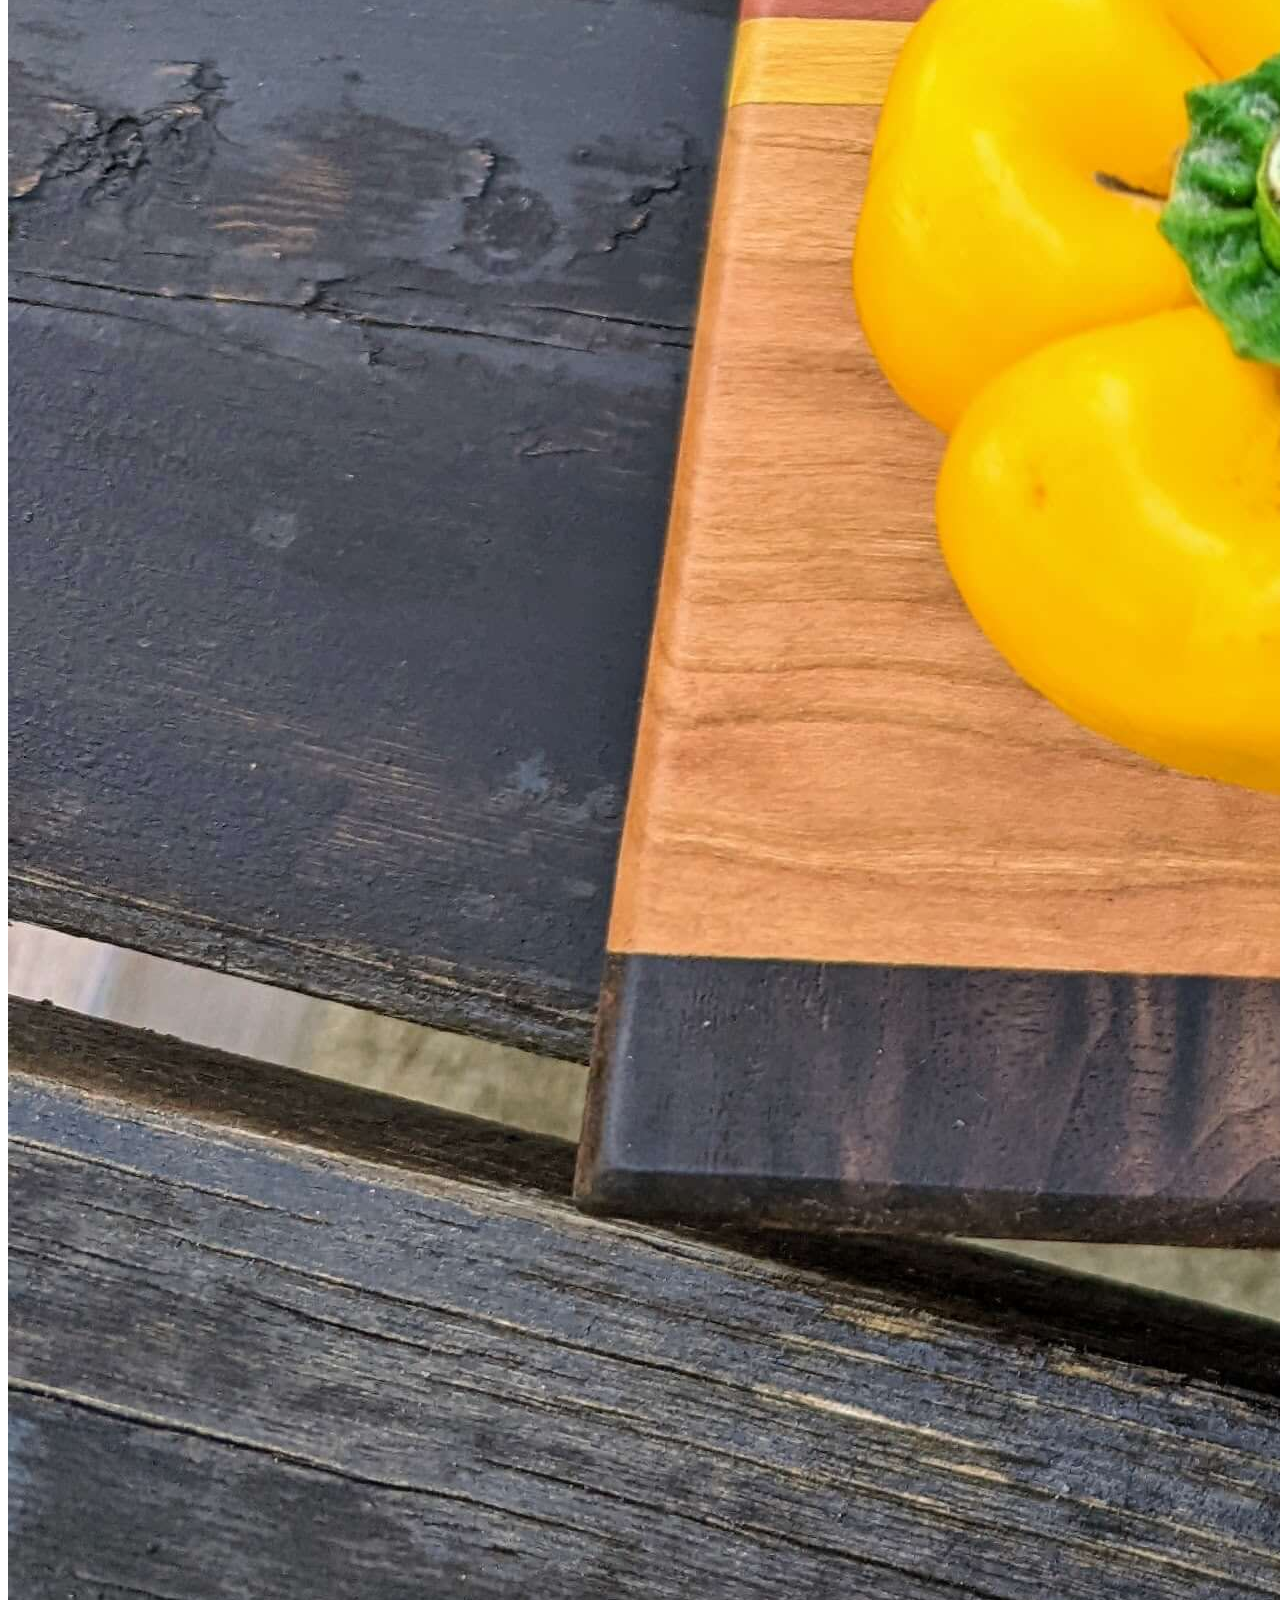
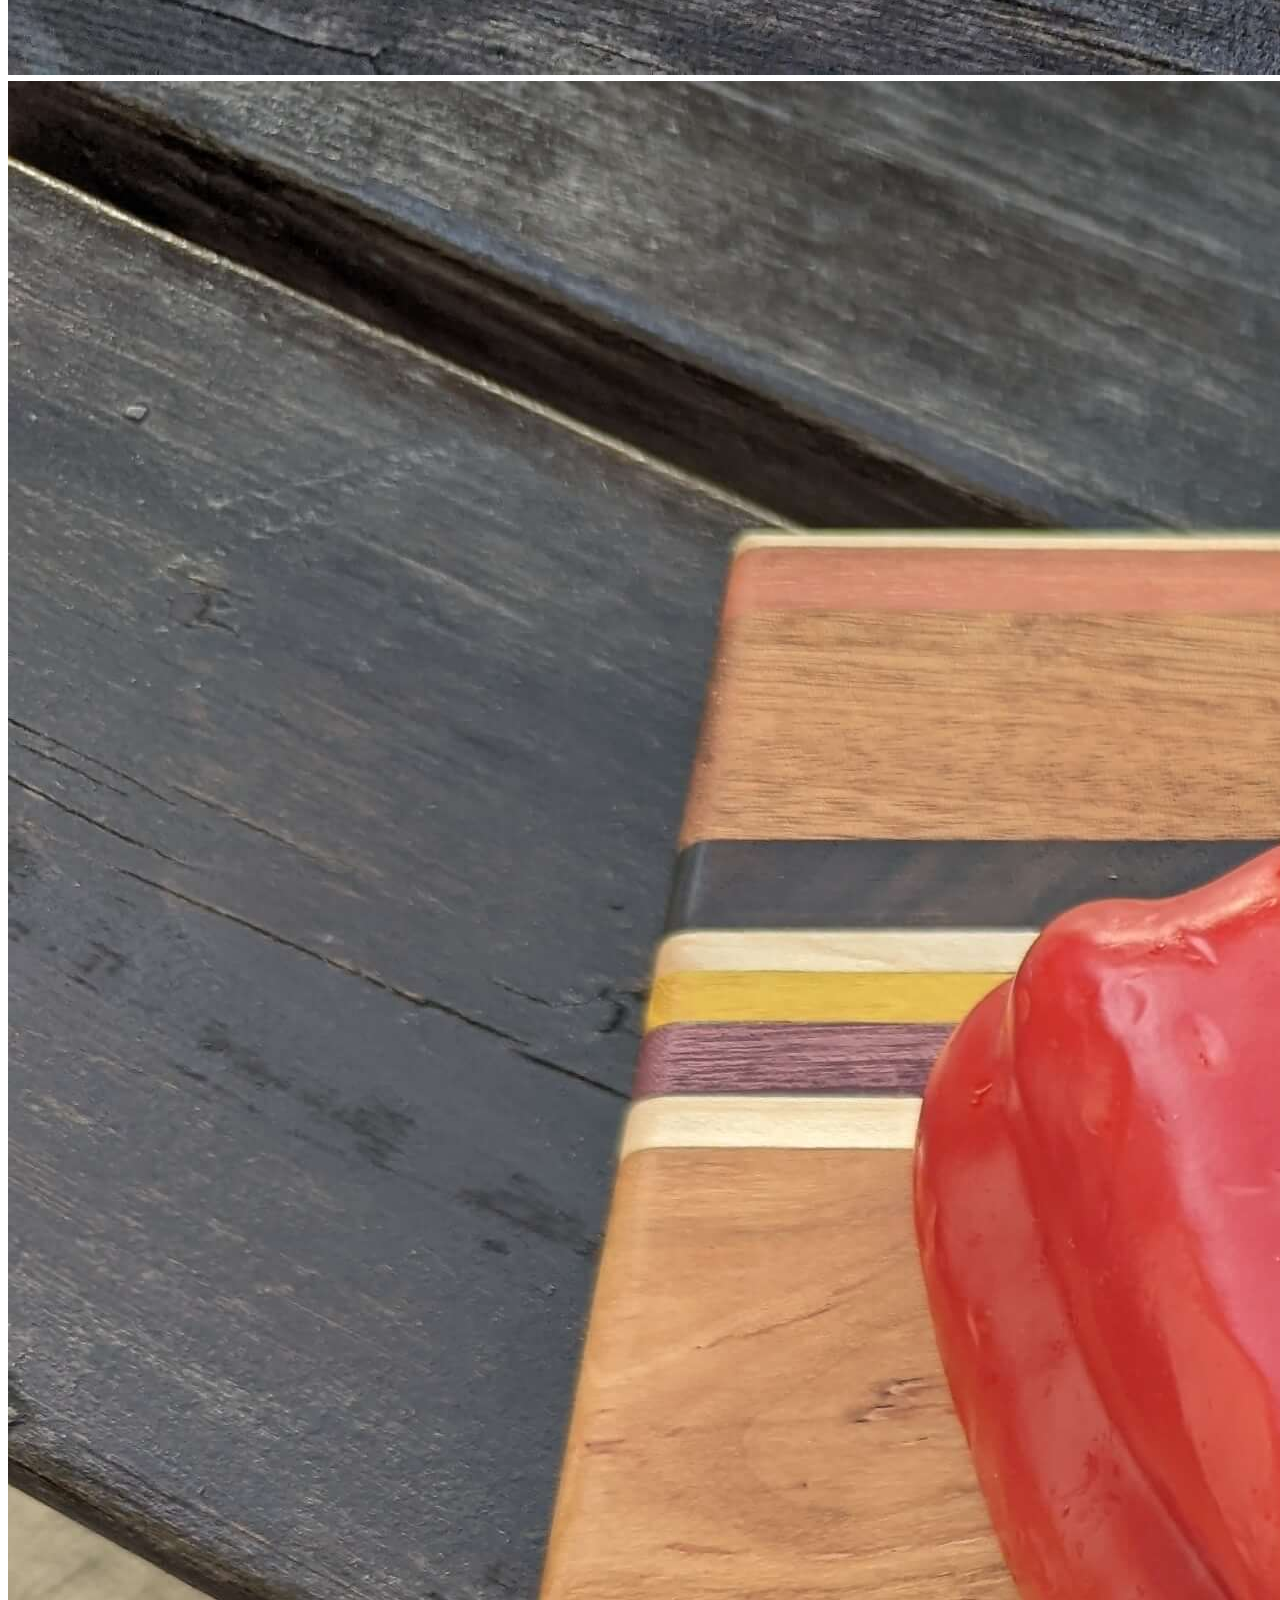
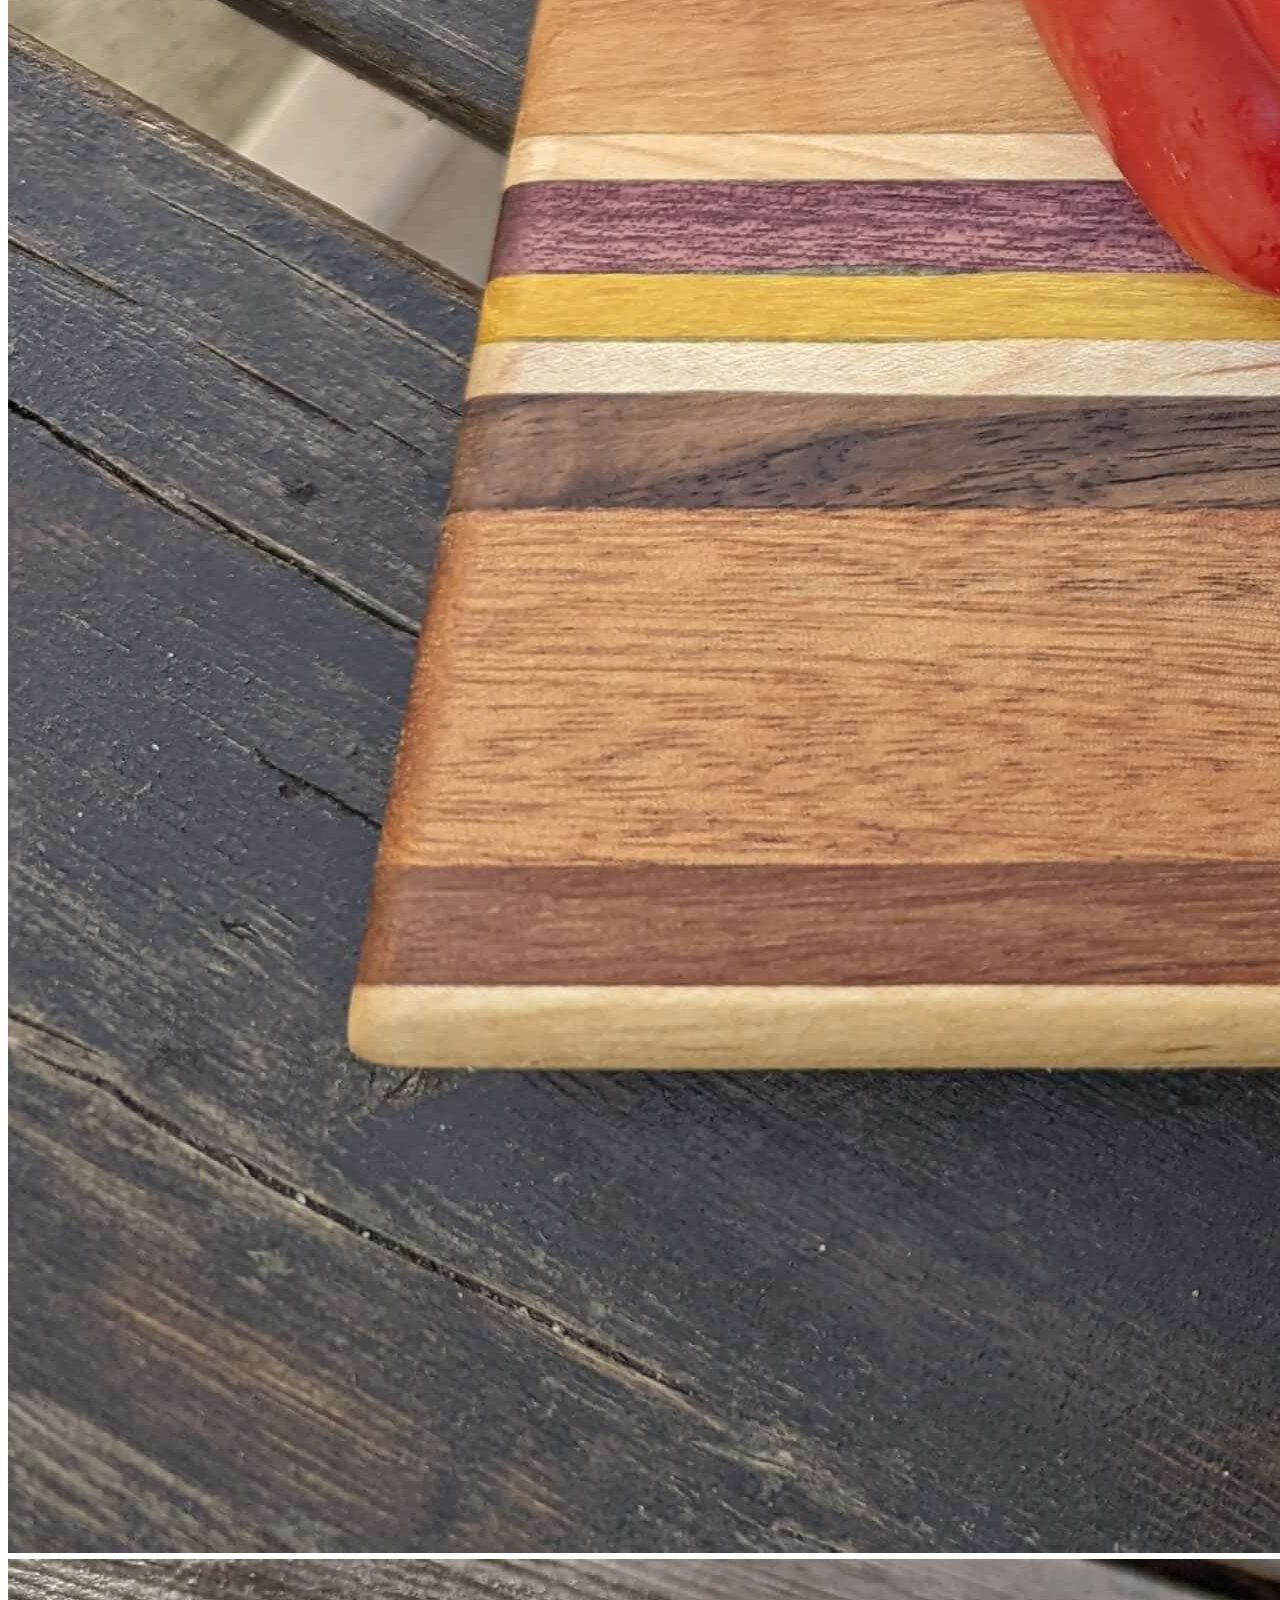
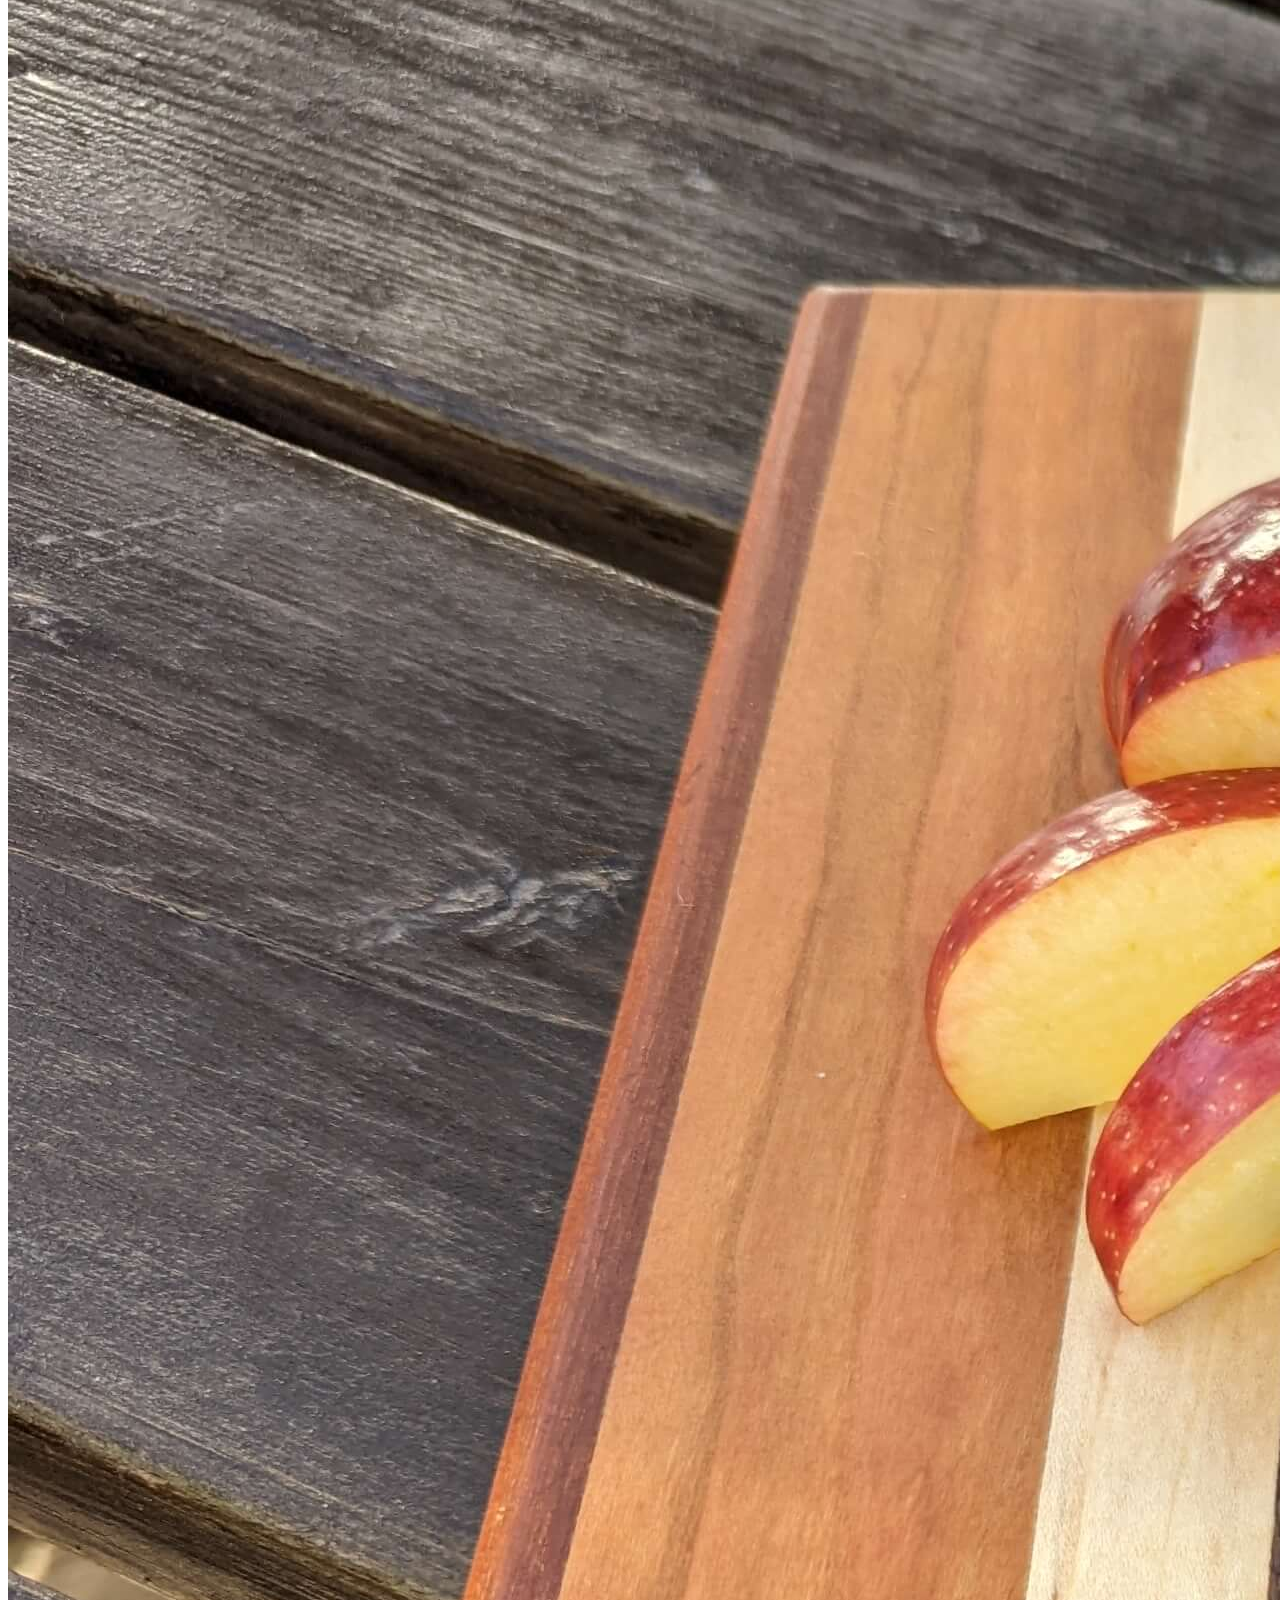
==== commit 62fd6bfa: "new graphics (we are NOT selling meat!) added jewelry section" ====
--- a/index.html
+++ b/index.html
@@ -127,8 +127,8 @@
         <div class="col-lg-6">
           <img
             class="img-fluid"
-            src="imgs/cutting-board-2.jpg"
-            alt="Cutting board with lamb chops"
+            src="imgs/hero.jpg"
+            alt="Stack of Cutting Boards"
           />
         </div>
       </div>
@@ -138,7 +138,7 @@
       <div class="row align-items-center content">
         <div class="col-md-6 order-2 order-md-1">
           <img
-            src="imgs/aboutme.jpg"
+            src="imgs/about.jpg"
             alt="Photo of Kathy - the Bitterroot Belle"
             class="img-fluid"
           />
@@ -297,10 +297,29 @@
           </div>
         </div>
       </div>
-    </section>
+      <div class="row align-items-center content" id="products">
+        <div class="col-md-6 text-center">
+          <div class="row justify-content-center">
+            <div class="col-10 col-lg-8 blurb mb-5 mb-md-0">
+              <h2>Jewelry</h2>
+
+              <p class="lead">
+                Handmade, unique designs that can be worn day-to-day or for special occasions. The perfect fusion of country and elegance, Bitterroot Belle jewelry makes a great gift!
+              </p>
+            </div>
+          </div>
+        </div>
+        <div class="col-md-6">
+          <img
+            src="./imgs/jewelry.jpg"
+            alt="can of board butter"
+            class="img-fluid"
+          />
+      </div>
+    
 
     <footer>
-      <div class="container mb-3">
+      <div class="container my-3">
         <div class="row align-items-center">
           <div class="col-sm-12 col-md-6 text-center">
             <h4>Contact</h4>
